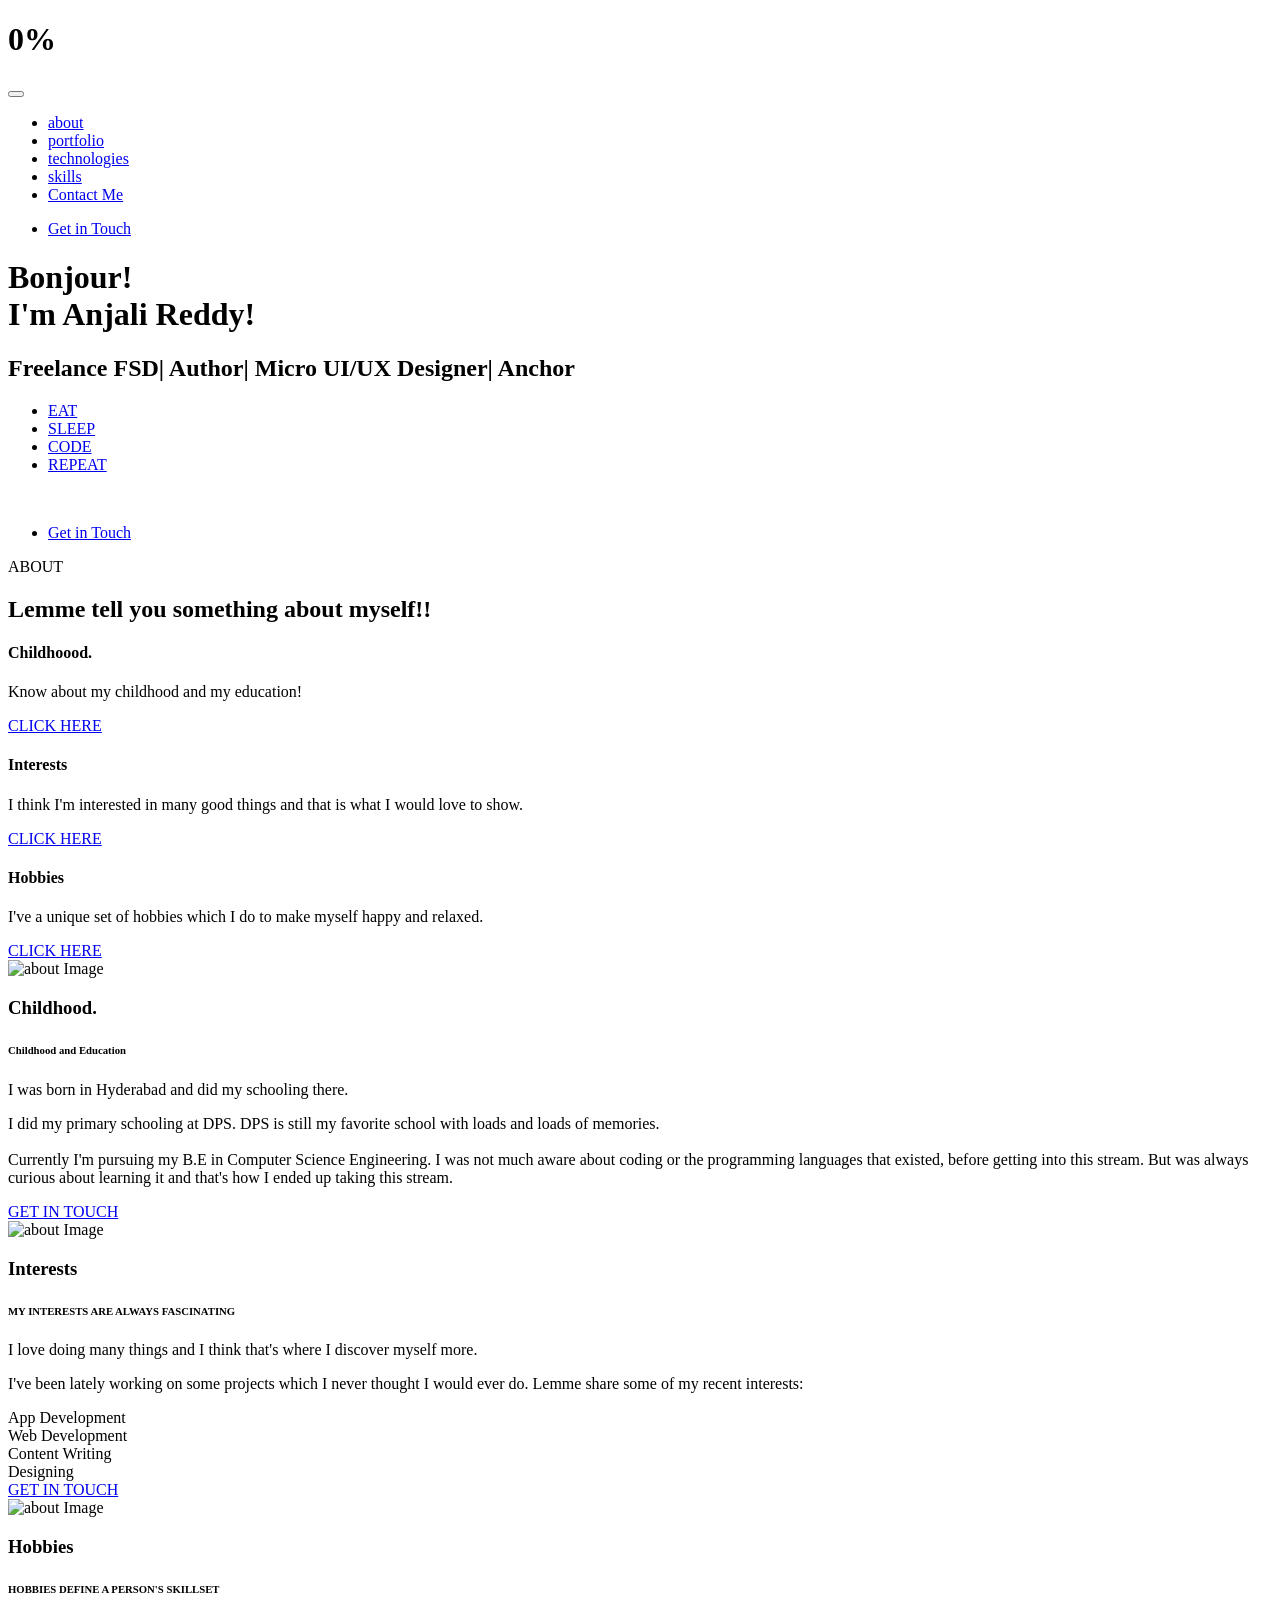
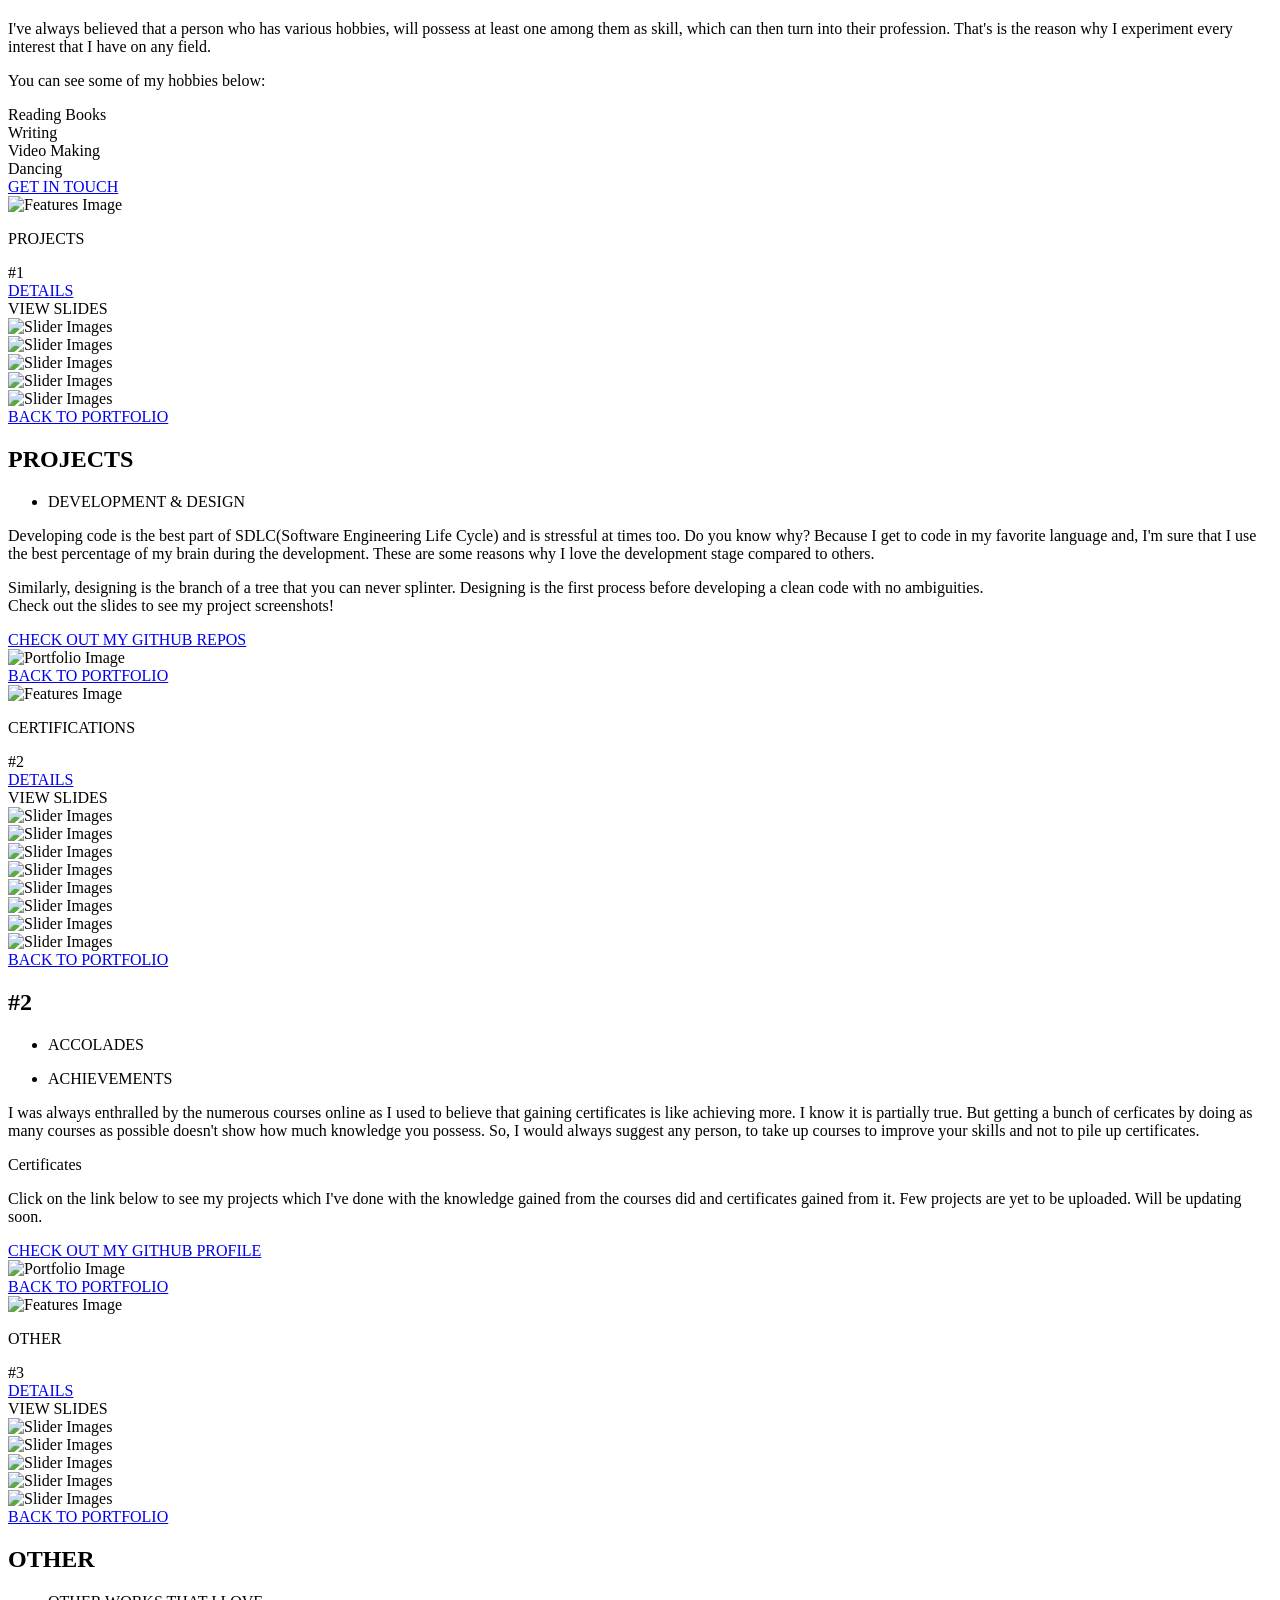
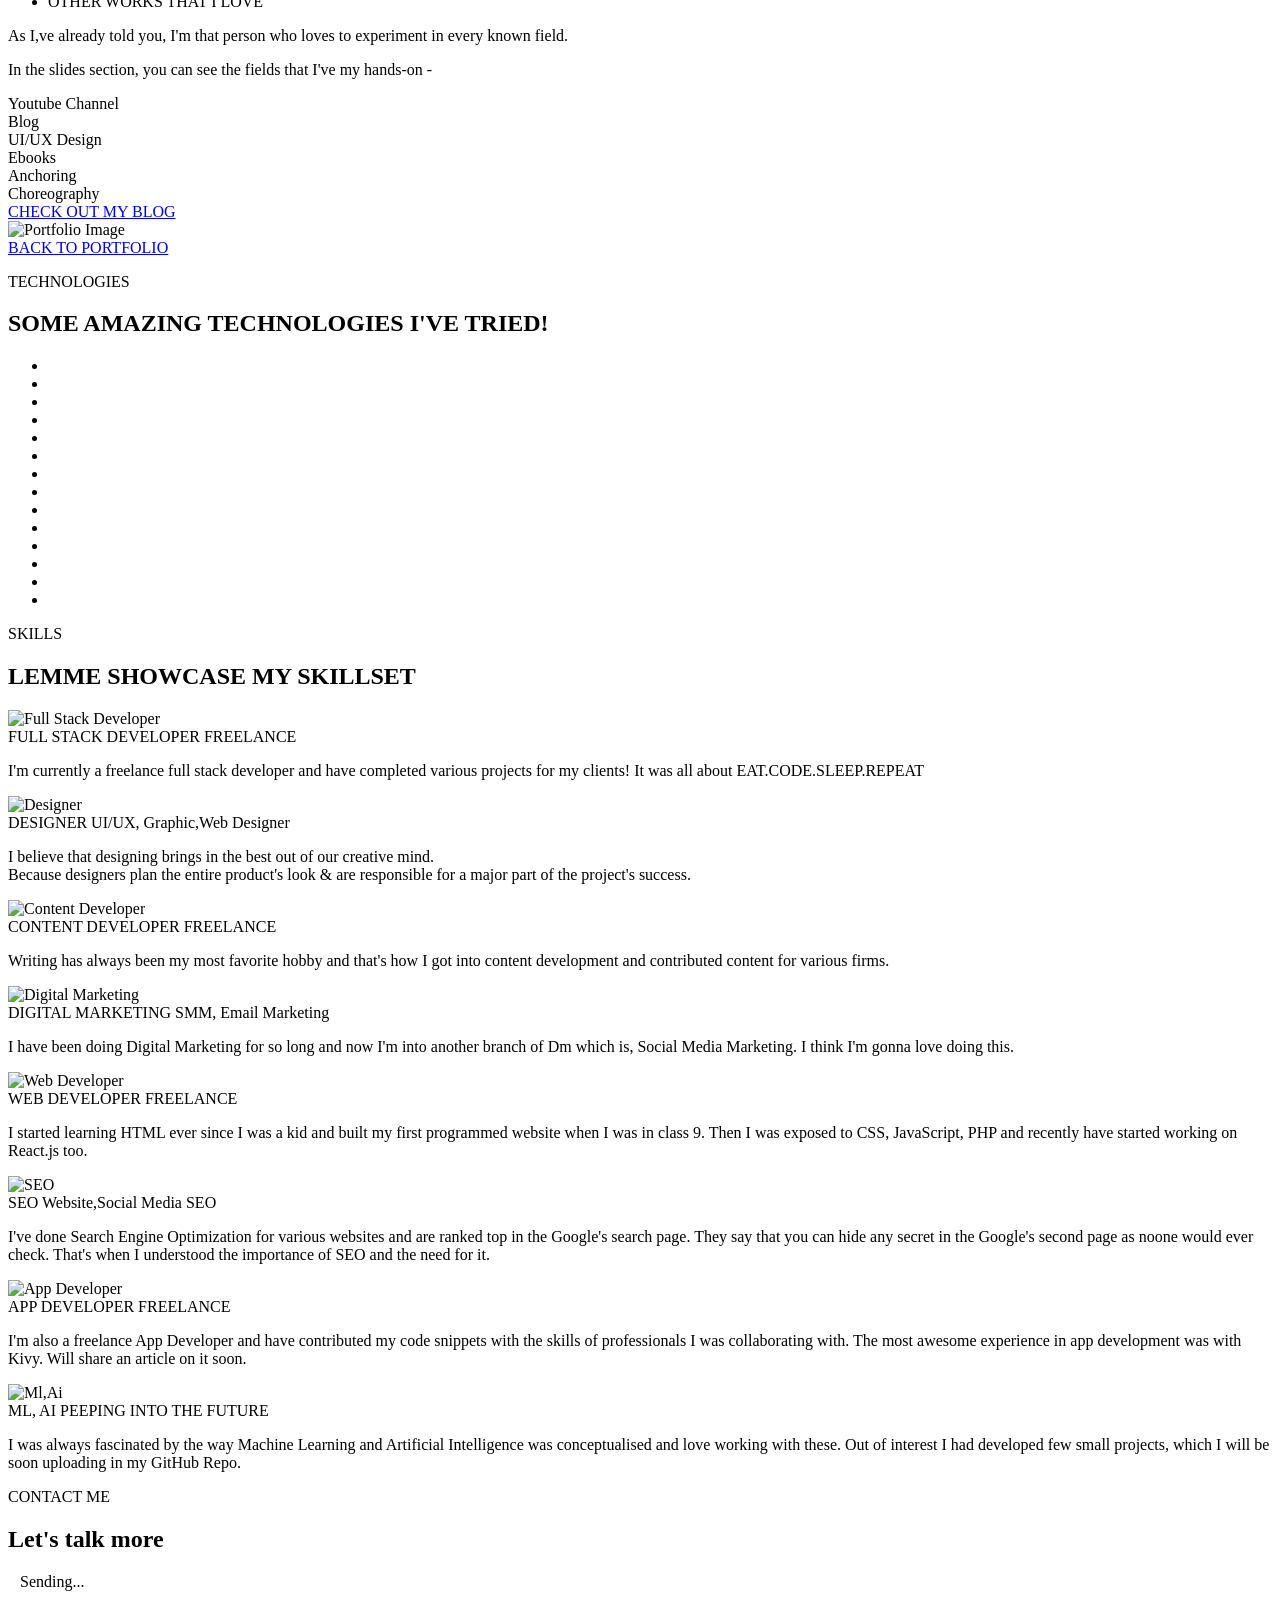
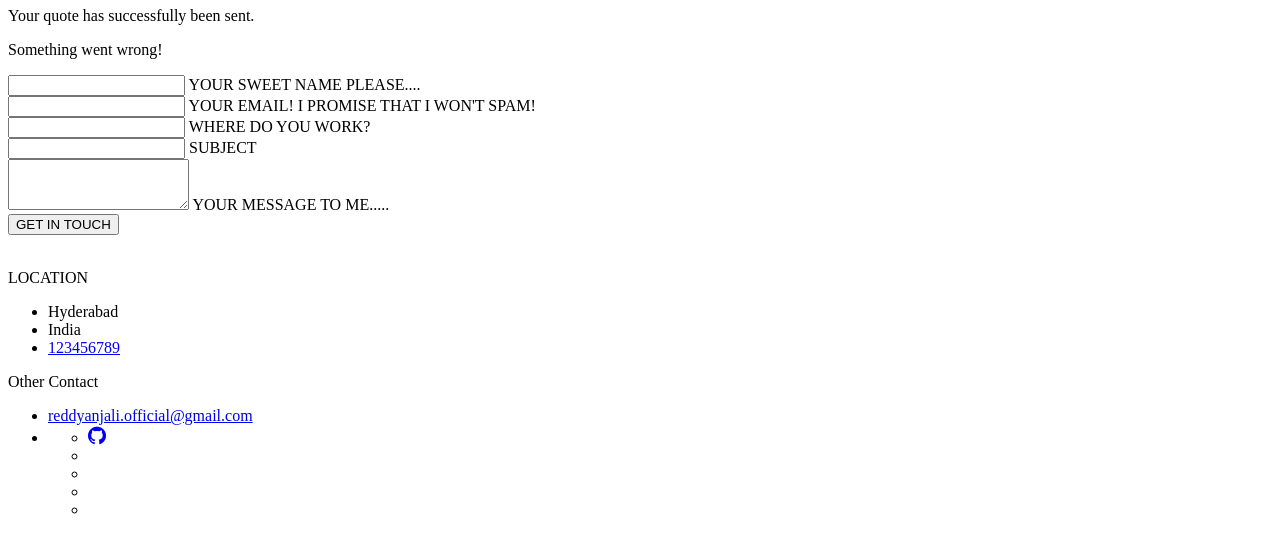
==== index.html @ 7cf53ebf "Add files via upload" ====
<!---Code By Anjali Reddy--->
<!---MIT License added-->

<!DOCTYPE html>
<!--[if IE 7]>    <html class="no-js ie7 oldie" lang="en-US"> <![endif]-->
<!--[if IE 8]>    <html class="no-js ie8 oldie" lang="en-US"> <![endif]-->
<!--[if gt IE 8]><!-->
<html lang="en">
    <head>     
        <title>Anjali Reddy</title>
  
        <!-- Meta -->
        <meta charset="utf-8">
        <meta name="description" content="Anjali Reddy" />
        <meta name="keywords" content="portfolio, responsive, bootstrap" />
        <meta name="developer" content="AnjaliReddy">
        <meta name="viewport" content="width=device-width, initial-scale=1, maximum-scale=1">
        <meta name="robots" content="noindex">

        <link rel="icon" href="images/favicon/favicon.ico">
        <link rel="apple-touch-icon" href="images/favicon/apple-touch-icon.png">
        <link rel="apple-touch-icon" sizes="72x72" href="images/favicon/apple-touch-icon-72x72.png">
        <link rel="apple-touch-icon" sizes="114x114" href="images/favicon/apple-touch-icon-114x114.png">

        <!-- GOOGLE FONTS -->
        <link href='https://fonts.googleapis.com/css?family=Merriweather:400,300,700,900' rel='stylesheet' type='text/css'>
        <!-- font-family: 'Merriweather', serif; -->
        <link href='https://fonts.googleapis.com/css?family=Open+Sans:400,300,600,700,800' rel='stylesheet' type='text/css'>
        <!-- font-family: 'Open Sans', sans-serif; -->

        <!-- BOOTSTRAP CSS -->
        <link rel="stylesheet" href="bootstrap/css/bootstrap.min.css">

        <!-- Image Slider -->
        <link rel="stylesheet" href="css/plagin-css/owl.carousel.css">

        <!-- FONT ICONS -->
        <link rel="stylesheet" href="icons/rik-icons/styles.css">
        <link rel="stylesheet" href="https://cdnjs.cloudflare.com/ajax/libs/font-awesome/4.7.0/css/font-awesome.min.css">

        <!--   COUSTOM CSS link  -->
        <link rel="stylesheet" href="css/style.css">
        <link rel="stylesheet" href="css/responsive.css">

        <!--[if lt IE 9]>
            <script src="js/plagin-js/html5shiv.js"></script>
            <script src="js/plagin-js/respond.min.js"></script>
        <![endif]-->


    </head>
    <body class="style-1" oncontextmenu="return false">

        <div id="main-preloader" class="main-preloader semi-dark-background">
            <div class="container full-height">
                <div class="row full-height">
                    <div class="full-height col-md-8 col-md-offset-2 col-sm-10 col-sm-offset-1 col-xs-12">

                        <div class="main-preloader-inner">

                            <h1 class="preloader-percentage">
                                <span class="preloader-percentage-text">0%</span>
                                <!-- <span class="percentage">%</span> -->
                            </h1>
                            <div class="preloader-bar-outer">
                                <div class="preloader-bar"></div>
                            </div>

                        </div>
                        
                    </div>
                </div>
            </div>
        </div>


        <nav class="navbar navbar-fixed-top main-navbar-top navbar-top-js" id="main-navbar-top" >
            <div class="container relative">
                <div class="navbar-header">

                    <button type="button" class="nav-trigger nav-trigger-animate"  data-target="#js-navbar-menu">
                        <span aria-hidden="true" class="icon"></span>
                    </button>

                    <a class="navbar-brand light-logo btn-scroll" href="#home-section"><img src="images/logo.png" alt="" class="img-responsive"></a>

                </div>

                <div class="navbar-collapse" id="js-navbar-menu">
                    <ul class="nav navbar-nav navbar-right" id="navbar-nav">
                        <li><a class="btn-nav" href="#about-section">about</a></li>
                        <li><a class="btn-nav" href="#portfolio-section">portfolio</a></li>
                        <li><a class="btn-nav" href="#technologies-section">technologies</a></li>
                        <li><a class="btn-nav" href="#skills-section">skills</a></li>
                        <li><a class="btn-nav" href="#contact-us-section">Contact Me</a></li>
                    </ul>
                </div>
                <div class="navbar-collapse-right hidden-xs " >
                    <ul class="nav navbar-nav navbar-right btn-scroll">
                        <li><a class="btn-nav" href="#contact-us-section">Get in Touch <i class="icon icon-arrow-right"></i></a></li>
                    </ul>
                </div>

            </div>
        </nav>
        <div class="section section-item home-section overflow hide-overlay overlay-color bg-image-1 wow" id="home-section">
            <div class="inner-container ">
                <div class="container">
                    <div class="row">
                        
                        <div class="col-md-8 col-md-offset-2 col-sm-10 col-sm-offset-1 col-xs-12">

                            <div class="home-content-outer text-center">
                                
                                <div class="overflow">
                                    <div class="heading-outer left-right relative">
                                        <div class="heading-outer top-bottom relative">
                                            <div class="overflow p-t-40 p-l-40 p-r-40 p-b-40">
                                                <div class="section-heading-outer">
                                                    <h1 class="heading">Bonjour! <span class="color"><br>I'm Anjali Reddy!</span></h1><h2>Freelance FSD| Author| Micro UI/UX Designer| Anchor</h2>
                                                </div>
                                            </div>
                                        </div>
                                    </div> 
                                </div>

                                <div class="overflow m-t-30">
                                    <div class="list-view">
                                        <ul class="nav">
                                            <li><a class="btn-mask" href="#">EAT</a></li>
                                            <li><a class="btn-mask" href="#">SLEEP</a></li>
                                            <li><a class="btn-mask" href="#">CODE</a></li>
                                            <li><a class="btn-mask" href="#">REPEAT</a></li>
                                        </ul>
                                    </div>
                                </div>
                            </div>

                        </div>
                        <div class="footer-button">
                            <div class="overflow m-t-30">
                                <div class="btn-form-outer btn-scroll">
                                    <a href="#about-section" class="btn"><i class="icon icon-arrow-carrot-down"></i></a>
                                </div>
                            </div>
                        </div>
                        <nav class="navbar navbar-fixed-top main-navbar-top home-nav overflow">
                            <div class="container relative home-nav-inner">
                                <div class="navbar-header">
                                    <a class="navbar-brand light-logo" href="#"><img src="images/logo.png" alt="" class="img-responsive"></a>

                                </div>

                                <div class="navbar-collapse-right" >
                                    <ul class="nav navbar-nav navbar-right btn-scroll">
                                        <li>
                                            <a class="btn-nav btn-mask" href="#contact-us-section">Get in Touch <i class="icon icon-arrow-right"></i></a>
                                        </li>
                                    </ul>
                                </div>

                            </div>
                        </nav>                   

                    </div>
                </div>
            </div>
        </div> 




        <div class=" section section-item combine-section hide-overlay overflow semi-dark-background" id="about-section">
            
            <div class="inner-container about-section ">
                 <div class="container">
                    <div class="row">


                        <!-- Start: Section Heading -->
                        <div class="section-header col-md-8 col-md-offset-2 col-sm-10 col-sm-offset-1">
                            <div class="overflow">
                                <div class="line-outer">
                                    <div class="line wow"></div>
                                </div>
                            </div>
                            <div class="overflow">
                                <div class="section-heading-outer m-b-15">
                                    <p class="sub-heading wow">ABOUT</p>
                                </div> 
                            </div>
                            <div class="overflow">
                                <div class="section-heading-outer p-l-50 p-r-50">
                                    <h2 class="section-heading wow">Lemme tell you something about myself!!</h2>
                                </div>
                            </div>
                        </div>


                        <div class="clearfix"></div>
                        <div class="each-about-outer overflow section-separator sp-bottom">

                            <div class="each-about col-sm-4 col-xs-12">
                                <div class="each-about-inner">
                                    
                                    <div class="overflow">
                                        <div class="features-icon-outer wow">
                                            <i class="icon icon-icon-documents-alt features-icon"></i>
                                        </div>
                                    </div>
                                    <div class="overflow">
                                        <div class="title-outer wow">
                                            <h4 class="title">Childhoood.</h4>
                                        </div>
                                    </div>
                                    <div class="overflow">
                                        <div class="pera-outer wow">
                                            <p>Know about my childhood and my education!</p>
                                        </div>
                                    </div>
                                    <div class="overflow m-t-30">
                                        <div class="btn-form-outer wow">
                                            <a href="#about-1" class="btn right-icon btn-about btn-mask">CLICK HERE <i class="icon icon-arrow-right"></i></a>
                                        </div>
                                    </div>

                                </div>
                            </div>

                            <div class="each-about col-sm-4 col-xs-12">
                                <div class="each-about-inner">
                                    
                                    <div class="overflow">
                                        <div class="features-icon-outer wow">
                                            <i class="icon icon-icon-pencil-edit-alt features-icon"></i>
                                        </div>
                                    </div>
                                    <div class="overflow">
                                        <div class="title-outer wow">
                                            <h4 class="title">Interests</h4>
                                        </div>
                                    </div>
                                    <div class="overflow">
                                        <div class="pera-outer wow">
                                            <p>I think I'm interested in many good things and that is what I would love to show.</p>
                                        </div>
                                    </div>
                                    <div class="overflow m-t-30">
                                        <div class="btn-form-outer wow">
                                            <a href="#about-2" class="btn right-icon btn-about btn-mask">CLICK HERE<i class="icon icon-arrow-right"></i></a>
                                        </div>
                                    </div>

                                </div>
                            </div>

                            <div class="each-about col-sm-4 col-xs-12">
                                <div class="each-about-inner">

                                    <div class="overflow">
                                        <div class="features-icon-outer wow">
                                            <i class="icon icon-icon-pens features-icon"></i>
                                        </div>
                                    </div>
                                    <div class="overflow">
                                        <div class="title-outer wow">
                                            <h4 class="title">Hobbies</h4>
                                        </div>
                                    </div>
                                    <div class="overflow">
                                        <div class="pera-outer wow">
                                            <p>I've a unique set of hobbies which I do to make myself happy and relaxed.</p>
                                        </div>
                                    </div>
                                    <div class="overflow m-t-30">
                                        <div class="btn-form-outer wow">
                                            <a href="#about-3" class="btn right-icon btn-about btn-mask">CLICK HERE<i class="icon icon-arrow-right"></i></a>
                                        </div>
                                    </div>

                                </div>
                            </div>

                        </div>
                       
                        <div class="about-full-view">
                            
                            <div class="about-details" id="about-1">
                                <div class="about-inner relative overflow">

                                    <div class="col-sm-6 col-xs-12">
                                        <div class="features-image-outer">
                                            <div class="image-outer">
                                                <img src="images/about-1.jpg" alt="about Image" class="img-responsive">
                                            </div>
                                        </div>
                                    </div>
                                    <div class="col-sm-6 col-xs-12">
                                        <div class="about-content-outer">

                                            <div class="line-outer">
                                                <div class="line"></div>
                                            </div>

                                            <div class="section-title-outer overflow">
                                                <h3 class="section-title">Childhood.</h3>
                                            </div>

                                            <div class="overflow m-b-15">
                                                <div class="title-outer">
                                                    <h6 class="title relative">Childhood and Education</h6>
                                                </div>
                                            </div>

                                            <div class="overflow">
                                                <div class="pera-outer">
                                                    <p>I was born in Hyderabad and did my schooling there.</p>
                                                </div>
                                            </div>

                                            <div class="overflow">
                                                <div class="pera-outer">

                                                    <p>I did my primary schooling at DPS. DPS is still my favorite school with loads and loads of memories.<br><br>Currently I'm pursuing my B.E in Computer Science Engineering. I was not much aware about coding or the programming languages that existed, before getting into this stream. But was always curious about learning it and that's how I ended up taking this stream.</p>
                                                </div>
                                            </div>
                                            <div class="overflow">
                                                <div class="btn-outer m-t-50">
                                                    <a href="#contact-us-section" class="btn btn-fill right-icon">GET IN TOUCH <i class="icon icon-arrow-right"></i></a>
                                                </div>
                                            </div>

                                        </div> 
                                    </div>
                                    <div class="back-button-outer overflow">  
                                        <a href="#" class="btn btn-about-back btn-mask"><i class="icon icon-arrow-carrot-left-alt2"></i></a>
                                    </div>

                                </div> 
                            </div> 

                            <div class="about-details" id="about-2">
                                <div class="about-inner relative overflow">

                                    <div class="col-sm-6 col-xs-12">
                                        <div class="features-image-outer">
                                            <div class="image-outer">
                                                <img src="images/interests.jpg" alt="about Image" class="img-responsive">
                                            </div>
                                        </div>
                                    </div> 

                                    <div class="col-sm-6 col-xs-12">
                                        <div class="about-content-outer">

                                            <div class="line-outer">
                                                <div class="line"></div>
                                            </div>

                                            <div class="section-title-outer overflow">
                                                <h3 class="section-title">Interests</h3>
                                            </div>

                                            <div class="overflow m-b-15">
                                                <div class="title-outer">
                                                    <h6 class="title relative">MY INTERESTS ARE ALWAYS FASCINATING</h6>
                                                </div>
                                            </div>

                                            <div class="overflow">
                                                <div class="pera-outer">
                                                    <p>I love doing many things and I think that's where I discover myself more.</p>
                                                </div>
                                            </div>

                                            <div class="overflow">
                                                <div class="pera-outer">

                                                    <p>I've been lately working on some projects which I never thought I would ever do. Lemme share some of my recent interests:</p>
                                                </div>
                                            </div>

                                            <div class="overflow m-t-15">
                                                <div class="list-outer">
                                                    <div class="list col-sm-6">
                                                        <div class="row">
                                                            <i class="icon icon-icon-ribbon"></i> App Development
                                                        </div>
                                                    </div>
                                                    <div class="list col-sm-6">
                                                        <div class="row">
                                                            <i class="icon icon-icon-search-alt"></i> Web Development
                                                        </div>
                                                    </div>
                                                    <div class="list col-sm-6">
                                                        <div class="row">
                                                            <i class="icon icon-icon-document"></i> Content Writing
                                                        </div>
                                                    </div>
                                                    <div class="list col-sm-6">
                                                        <div class="row">
                                                            <i class="icon icon-icon-like-alt"></i> Designing
                                                        </div>
                                                    </div>
                                                </div>
                                            </div>

                                            <div class="overflow">
                                                <div class="btn-outer m-t-50">
                                                    <a href="#contact-us-section" class="btn btn-fill right-icon">GET IN TOUCH <i class="icon icon-arrow-right"></i></a>
                                                </div>
                                            </div>

                                        </div>
                                    </div>
                                    
                                    <div class="back-button-outer overflow">  
                                        <a href="#" class="btn btn-about-back btn-mask"><i class="icon icon-arrow-carrot-left-alt2"></i></a>
                                    </div>

                                </div>
                            </div>

                            <div class="about-details" id="about-3">
                                <div class="about-inner relative overflow">

                                    <div class="col-sm-6 col-xs-12">
                                        <div class="features-image-outer">
                                            <div class="image-outer">
                                                <img src="images/hobbies.jpg" alt="about Image" class="img-responsive">
                                            </div>
                                        </div>
                                    </div>

                                    <div class="col-sm-6 col-xs-12">
                                        <div class="about-content-outer">

                                            <div class="line-outer">
                                                <div class="line"></div>
                                            </div>

                                            <div class="section-title-outer overflow">
                                                <h3 class="section-title">Hobbies</h3>
                                            </div>

                                            <div class="overflow m-b-15">
                                                <div class="title-outer">
                                                    <h6 class="title relative">HOBBIES DEFINE A PERSON'S SKILLSET</h6>
                                                </div>
                                            </div>

                                            <div class="overflow">
                                                <div class="pera-outer">
                                                    <p>I've always believed that a person who has various hobbies, will possess at least one among them as skill, which can then turn into their profession. That's is the reason why I experiment every interest that I have on any field.</p>
                                                </div>
                                            </div>

                                            <div class="overflow">
                                                <div class="pera-outer">

                                                    <p>You can see some of my hobbies below:</p>
                                                </div>
                                            </div>

                                            <div class="overflow m-t-15">
                                                <div class="list-outer">
                                                    <div class="list col-sm-6">
                                                        <div class="row">
                                                            <i class="icon icon-icon-ribbon"></i> Reading Books
                                                        </div>
                                                    </div>
                                                    <div class="list col-sm-6">
                                                        <div class="row">
                                                            <i class="icon icon-icon-search-alt"></i> Writing
                                                        </div>
                                                    </div>
                                                    <div class="list col-sm-6">
                                                        <div class="row">
                                                            <i class="icon icon-icon-document"></i> Video Making
                                                        </div>
                                                    </div>
                                                    <div class="list col-sm-6">
                                                        <div class="row">
                                                            <i class="icon icon-icon-like-alt"></i> Dancing
                                                        </div>
                                                    </div>
                                                </div>
                                            </div>

                                            <div class="overflow">
                                                <div class="btn-outer m-t-50">
                                                    <a href="#contact-us-section" class="btn btn-fill right-icon">GET IN TOUCH <i class="icon icon-arrow-right"></i></a>
                                                </div>
                                            </div>

                                        </div>
                                    </div>
                                    
                                    <div class="back-button-outer overflow">  
                                        <a href="#" class="btn btn-about-back btn-mask"><i class="icon icon-arrow-carrot-left-alt2"></i></a>
                                    </div>

                                </div>
                            </div>

                        </div>

                    </div>
                </div>
            </div>

        </div>
 

        <div class=" section section-item dark-background" id="portfolio-section">
            <div class="inner-container ">
                 <div class="container">
                    <div class="row section-separator">

                        <div class="col-sm-12 overflow">
                            <div class="row portfolio-container wow">
                                <div class="portfolio-wrapper pagination-style-1 owl-carousel">


                                    <div class="item ">
                                        
                                        <div class="porifolio-section overflow">

                                            <div class="col-xs-10 col-xs-offset-1">
                                                <div class="row">
                                                    <div class="image text-center">
                                                        <img src="images/projects-banner.gif" alt="Features Image">
                                                    </div>
                                                </div>
                                            </div>

                                            <div class="each-portfolio-heading">
                                                <div class="heading-text overflow wow">
                                                    <div class="line"></div>
                                                    <div class="overflow">
                                                        <div class="sub-heading-outer">
                                                            <p class="sub-heading">PROJECTS</p>
                                                        </div>
                                                    </div>
                                                    <div class="text overflow">
                                                        <div class="inner">
                                                            #1
                                                        </div>
                                                    </div>
                                                </div>

                                                <div class="link-list overflow wow">
                                                    <div class="link one overflow">
                                                        <div class="inner">
                                                            <a class="btn btn-project-detail right-icon btn-mask" href="#" data-element="project-detail">DETAILS <i class="icon icon-arrow-right"></i></a>
                                                        </div>
                                                    </div>
                                                    <div class="link two overflow">
                                                        <div class="inner">
                                                            <a class="btn btn-slider right-icon btn-mask"  data-element="slider">VIEW SLIDES <i class="icon icon-arrow-right"></i></a>
                                                        </div>
                                                    </div>
                                                    <div class="line hidden-xs"></div>
                                                </div>
                                            </div>

                                            <div class="col-md-10 col-md-offset-1 col-sm-12 slider-outer">
                                                <div class="overflow">
                                                    <div class="slider text-center">
                                                        
                                                        <div class="project-slider-outer">
                                                            <div class="project-slider owl-carousel">

                                                                <div class="item">
                                                                    <img src="images/projects.jpg" alt="Slider Images" class="img-responsive">
                                                                </div>
                                                                <div class="item">
                                                                    <img src="images/projects-1.png" alt="Slider Images" class="img-responsive">
                                                                </div>
                                                                <div class="item">
                                                                    <img src="images/projects-2.jpg" alt="Slider Images" class="img-responsive">
                                                                </div>
                                                                <div class="item">
                                                                    <img src="images/projects-3.png" alt="Slider Images" class="img-responsive">
                                                                </div>
                                                                <div class="item">
                                                                    <img src="images/react.jpg" alt="Slider Images" class="img-responsive">
                                                                </div>
                                                                
                                                            </div>
                                                        </div>

                                                        <div class="btn-outer text-left">
                                                            <a href="#" class="btn left-icon btn-slider-back btn-mask"><i class="icon icon-arrow-left"></i> BACK TO PORTFOLIO</a>
                                                        </div>
                                                    </div>
                                                </div>
                                            </div>

                                            <div class="col-xs-12 project-detail-outer">
                                                    
                                                <div class="project-detail">
                                                    <div class="project-detail-inner relative semi-dark-background overflow">

                                                        <div class="col-sm-6 col-xs-12 vertical-middle project-detail-content">
                                                                
                                                            <div class="overflow">
                                                                <div class="heading-outer">
                                                                    <h2 class="heading">PROJECTS</h2>
                                                                </div>
                                                            </div>

                                                            <div class="overflow">
                                                                <ul class="nav list">
                                                                    <li><p class="sub-heading">DEVELOPMENT &AMP; DESIGN</p></li>
                                                                </ul>
                                                            </div>

                                                            <div class="overflow">
                                                                <div class="pera-outer m-t-30">
                                                                    <p>Developing code is the best part of SDLC(Software Engineering Life Cycle) and is stressful at times too. Do you know why? Because I get to code in my favorite language and, I'm sure that I use the best percentage of my brain during the development. These are some reasons why I love the development stage compared to others.</p>
                                                                    <p>Similarly, designing is the branch of a tree that you can never splinter. Designing is the first process before developing a clean code with no ambiguities.<br> Check out the slides to see my project screenshots!</p>
                                                                </div>
                                                            </div>

                                                            <div class="overflow">
                                                                <div class="full-view-outer">
                                                                    <a href="https://github.com/reddyanjali/" target="_blank" class="btn right-icon btn-mask">CHECK OUT MY GITHUB REPOS <i class="icon icon-arrow-right"></i></a>
                                                                </div>
                                                            </div>

                                                        </div>
                                                        <div class="col-sm-6 col-xs-12 vertical-middle overflow project-detail-image">
                                                            <div class="row text-right display-full">
                                                                <div class="project-detail-image-outer display-full">
                                                                    <img src="images/features-2.jpg" alt="Portfolio Image">
                                                                </div>
                                                            </div>
                                                        </div>

                                                    </div>

                                                    <div class="clearfix"></div>


                                                    <div class="overflow">
                                                        <div class="btn-outer text-center m-t-30">
                                                            <a href="#" class="btn left-icon btn-slider-back btn-mask"><i class="icon icon-arrow-left"></i> BACK TO PORTFOLIO</a>
                                                        </div>
                                                    </div>

                                                </div>

                                            </div>

                                        </div> 

                                    </div>
                                    <div class="item ">
                                        
                                        <div class="porifolio-section overflow">

                                            <div class="col-xs-10 col-xs-offset-1">
                                                <div class="row">
                                                    <div class="image text-center">
                                                        <img src="images/certifications.gif" alt="Features Image">
                                                    </div>
                                                </div>
                                            </div>

                                            <div class="each-portfolio-heading">
                                                <div class="heading-text overflow wow">
                                                    <div class="line"></div>
                                                    <div class="overflow">
                                                        <div class="sub-heading-outer">
                                                            <p class="sub-heading">CERTIFICATIONS</p>
                                                        </div>
                                                    </div>
                                                    <div class="text overflow">
                                                        <div class="inner">
                                                            #2
                                                        </div>
                                                    </div>
                                                </div>

                                                <div class="link-list overflow wow">
                                                    <div class="link one overflow">
                                                        <div class="inner">
                                                            <a class="btn btn-project-detail right-icon btn-mask" href="#" data-element="project-detail">DETAILS <i class="icon icon-arrow-right"></i></a>
                                                        </div>
                                                    </div>
                                                    <div class="link two overflow">
                                                        <div class="inner">
                                                            <a class="btn btn-slider right-icon btn-mask" data-element="slider">VIEW SLIDES <i class="icon icon-arrow-right"></i></a>
                                                        </div>
                                                    </div>
                                                    <div class="line hidden-xs"></div>
                                                </div>
                                            </div>

                                            <div class="col-md-10 col-md-offset-1 col-sm-12 slider-outer">
                                                <div class="overflow">
                                                    <div class="slider text-center">
                                                        
                                                        <div class="project-slider-outer">
                                                            <div class="project-slider owl-carousel">

                                                                <div class="item">
                                                                    <img src="images/c1.jpg" alt="Slider Images" class="img-responsive">
                                                                </div>
                                                                <div class="item">
                                                                    <img src="images/c2.png" alt="Slider Images" class="img-responsive">
                                                                </div>
                                                                <div class="item">
                                                                    <img src="images/c3.png" alt="Slider Images" class="img-responsive">
                                                                </div>
                                                                <div class="item">
                                                                    <img src="images/c4.jpg" alt="Slider Images" class="img-responsive">
                                                                </div>
                                                                <div class="item">
                                                                    <img src="images/c5.jpg" alt="Slider Images" class="img-responsive">
                                                                </div>
                                                                <div class="item">
                                                                    <img src="images/c6.jpg" alt="Slider Images" class="img-responsive">
                                                                </div>
                                                                <div class="item">
                                                                    <img src="images/c7.png" alt="Slider Images" class="img-responsive">
                                                                </div>
                                                                <div class="item">
                                                                    <img src="images/c8.png" alt="Slider Images" class="img-responsive">
                                                                </div>
                                                                
                                                            </div>
                                                        </div>

                                                        <div class="btn-outer text-left">
                                                            <a href="#" class="btn left-icon btn-slider-back btn-mask"><i class="icon icon-arrow-left"></i> BACK TO PORTFOLIO</a>
                                                        </div>
                                                    </div>
                                                </div>
                                            </div>

                                            <div class="col-xs-12 project-detail-outer">
                                                    
                                                <div class="project-detail">
                                                    <div class="project-detail-inner relative semi-dark-background overflow">

                                                        <div class="col-md-6 col-sm-12 vertical-middle project-detail-content">
                                                                
                                                            <div class="overflow">
                                                                <div class="heading-outer">
                                                                    <h2 class="heading">#2</h2>
                                                                </div>
                                                            </div>

                                                            <div class="overflow">
                                                                <ul class="nav list">
                                                                    <li><p class="sub-heading">ACCOLADES</p></li>
                                                                    <li><p class="sub-heading">ACHIEVEMENTS</p></li>
                                                                </ul>
                                                            </div>

                                                            <div class="overflow">
                                                                <div class="pera-outer m-t-30">
                                                                	<p>I was always enthralled by the numerous courses online as I used to believe that gaining certificates is like achieving more. I know it is partially true. But getting a bunch of cerficates by doing as many courses as possible doesn't show how much knowledge you possess. So, I would always suggest any person, to take up courses to improve your skills and not to pile up certificates.</p>
                                                                	<p>Certificates </p>
                                                                    <p>Click on the link below to see my projects which I've done with the knowledge gained from the courses did and certificates gained from it. Few projects are yet to be uploaded. Will be updating soon.</p>
                                                                </div>
                                                            </div>

                                                            <div class="overflow">
                                                                <div class="full-view-outer">
                                                                    <a href="https://github.com/reddyanjali/" class="btn right-icon btn-mask">CHECK OUT MY GITHUB PROFILE<i class="icon icon-arrow-right"></i></a>
                                                                </div>
                                                            </div>

                                                        </div>
                                                        <div class="col-md-6 col-sm-12 vertical-middle overflow project-detail-image">
                                                            <div class="row text-right display-full">
                                                                <div class="project-detail-image-outer display-full">
                                                                    <img src="images/certificate.png" alt="Portfolio Image">
                                                                </div>
                                                            </div>
                                                        </div>

                                                    </div>

                                                    <div class="clearfix"></div>

                                                    <div class="overflow">
                                                        <div class="btn-outer text-center m-t-30">
                                                            <a href="#" class="btn left-icon btn-slider-back btn-mask"><i class="icon icon-arrow-left"></i> BACK TO PORTFOLIO</a>
                                                        </div>
                                                    </div>

                                                </div>

                                            </div>

                                        </div> 

                                    </div> 
                                    <div class="item ">
                                        
                                        <div class="porifolio-section overflow">

                                            <div class="col-xs-10 col-xs-offset-1">
                                                <div class="row">
                                                    <div class="image text-center">
                                                        <img src="images/other-works.gif" alt="Features Image">
                                                    </div>
                                                </div>
                                            </div>

                                            <div class="each-portfolio-heading">
                                                <div class="heading-text overflow wow">
                                                    <div class="line"></div>
                                                    <div class="overflow">
                                                        <div class="sub-heading-outer">
                                                            <p class="sub-heading">OTHER</p>
                                                        </div>
                                                    </div>
                                                    <div class="text overflow">
                                                        <div class="inner">
                                                            #3
                                                        </div>
                                                    </div>
                                                </div>

                                                <div class="link-list overflow wow">
                                                    <div class="link one overflow">
                                                        <div class="inner">
                                                            <a class="btn btn-project-detail right-icon btn-mask" href="#" data-element="project-detail">DETAILS<i class="icon icon-arrow-right"></i></a>
                                                        </div>
                                                    </div>
                                                    <div class="link two overflow">
                                                        <div class="inner">
                                                            <a class="btn btn-slider right-icon btn-mask"  data-element="slider">VIEW SLIDES <i class="icon icon-arrow-right"></i></a>
                                                        </div>
                                                    </div>
                                                    <div class="line hidden-xs"></div>
                                                </div>
                                            </div>

                                            <div class="col-md-10 col-md-offset-1 col-sm-12 slider-outer">
                                                <div class="overflow">
                                                    <div class="slider text-center">
                                                        
                                                        <div class="project-slider-outer">
                                                            <div class="project-slider owl-carousel">

                                                                <div class="item">
                                                                    <img src="images/s1.png" alt="Slider Images" class="img-responsive">
                                                                </div>
                                                                <div class="item">
                                                                    <img src="images/s2.jpg" alt="Slider Images" class="img-responsive">
                                                                </div>
                                                                <div class="item">
                                                                    <img src="images/s3.png" alt="Slider Images" class="img-responsive">
                                                                </div>
                                                                <div class="item">
                                                                    <img src="images/s4.png" alt="Slider Images" class="img-responsive">
                                                                </div>
                                                                <div class="item">
                                                                    <img src="images/S5.png" alt="Slider Images" class="img-responsive">
                                                                </div>
                                                                
                                                            </div>
                                                        </div>

                                                        <div class="btn-outer text-left">
                                                            <a href="#" class="btn left-icon btn-slider-back btn-mask"><i class="icon icon-arrow-left"></i> BACK TO PORTFOLIO</a>
                                                        </div>
                                                    </div>
                                                </div>
                                            </div>

                                            <div class="col-xs-12 project-detail-outer">
                                                    
                                                <div class="project-detail">
                                                    <div class="project-detail-inner relative semi-dark-background overflow">

                                                        <div class="col-md-6 col-sm-12 vertical-middle project-detail-content">
                                                                
                                                            <div class="overflow">
                                                                <div class="heading-outer">
                                                                    <h2 class="heading">OTHER</h2>
                                                                </div>
                                                            </div>

                                                            <div class="overflow">
                                                                <ul class="nav list">
                                                                    <li><p class="sub-heading">OTHER WORKS THAT I LOVE</p></li>
                                                                    
                                                                </ul>
                                                            </div>

                                                            <div class="overflow">
                                                                <div class="pera-outer m-t-30">
                                                                    <p>As I,ve already told you, I'm that person who loves to experiment in every known field.</p>
                                                                    <p>In the slides section, you can see the fields that I've my hands-on -</p>
                                                                </div>
                                                                <div class="overflow m-t-15">
					                                                <div class="list-outer">
					                                                    <div class="list col-sm-6">
					                                                        <div class="row">
					                                                            <i class="icon icon-icon-ribbon"></i> Youtube Channel
					                                                        </div>
					                                                    </div>
					                                                    <div class="list col-sm-6">
					                                                        <div class="row">
					                                                            <i class="icon icon-icon-search-alt"></i> Blog
					                                                        </div>
					                                                    </div>
					                                                    <div class="list col-sm-6">
					                                                        <div class="row">
					                                                            <i class="icon icon-icon-document"></i> UI/UX Design
					                                                        </div>
					                                                    </div>
					                                                    <div class="list col-sm-6">
					                                                        <div class="row">
					                                                            <i class="icon icon-icon-like-alt"></i> Ebooks
					                                                        </div>
					                                                    </div>
					                                                    <div class="list col-sm-6">
					                                                        <div class="row">
					                                                            <i class="icon icon-icon-ribbon"></i> Anchoring
					                                                        </div>
					                                                    </div>
					                                                    <div class="list col-sm-6">
					                                                        <div class="row">
					                                                            <i class="icon icon-icon-document"></i> Choreography
					                                                        </div>
					                                                    </div>
					                                                </div>
					                                            </div>
                                                            </div>

                                                            <div class="overflow">
                                                                <div class="full-view-outer">
                                                                    <a href="https://reddyanjali.wordpress.com/" class="btn right-icon btn-mask">CHECK OUT MY BLOG <i class="icon icon-arrow-right"></i></a>
                                                                </div>
                                                            </div>

                                                        </div>

                                                        <div class="col-md-6 col-sm-12 vertical-middle overflow project-detail-image">
                                                            <div class="row text-right display-full">
                                                                <div class="project-detail-image-outer display-full">
                                                                    <img src="images/other-works.png" alt="Portfolio Image">
                                                                </div>
                                                            </div>
                                                        </div>

                                                    </div>

                                                    <div class="clearfix"></div>
                                                 

                                                    <div class="overflow">
                                                        <div class="btn-outer text-center m-t-30">
                                                            <a href="#" class="btn left-icon btn-slider-back btn-mask"><i class="icon icon-arrow-left"></i> BACK TO PORTFOLIO</a>
                                                        </div>
                                                    </div>
                                                    

                                                </div>

                                            </div>

                                        </div> 

                                    </div> 

                                </div> 
                            </div> 
                        </div> 

                    </div>
                </div>
            </div>

        </div>


        <div class=" section section-item combine-section hide-overlay semi-dark-background" id="technologies-section">
            <div class="inner-container technologies-section semi-dark-background" id="technologies">
                 <div class="container">
                    <div class="row section-separator sp-bottom">
                        
                        <div class="section-header col-sm-10 col-sm-offset-1">
                            <div class="overflow">
                                <div class="line-outer">
                                    <div class="line wow"></div>
                                </div>
                            </div>
                            <div class="overflow">
                                <div class="section-heading-outer m-b-15">
                                    <p class="sub-heading wow">TECHNOLOGIES</p>
                                </div> 
                            </div>
                            <div class="overflow">
                                <div class="section-heading-outer p-l-50 p-r-50">
                                    <h2 class="section-heading wow">SOME AMAZING TECHNOLOGIES I'VE TRIED!</h2>
                                </div>
                            </div>
                        </div>

                        <div class="clearfix"></div>

                        <div class="col-xs-12 m-t-30">
                            <div class="overflow text-center">
                                
                                <ul class="nav client-logo wow">
                                    <li><img src="images/technologies-logo/1.png" alt=""></li>
                                    <li><img src="images/technologies-logo/2.png" alt=""></li>
                                    <li><img src="images/technologies-logo/3.png" alt=""></li>
                                    <li><img src="images/technologies-logo/4.png" alt=""></li>
                                    <li><img src="images/technologies-logo/5.png" alt=""></li>
                                    <li><img src="images/technologies-logo/6.png" alt=""></li>
                                    <li><img src="images/technologies-logo/7.png" alt=""></li>
                                    <li><img src="images/technologies-logo/8.png" alt=""></li>
                                    <li><img src="images/technologies-logo/9.png" alt=""></li>
                                    <li><img src="images/technologies-logo/10.png" alt=""></li>
                                    <li><img src="images/technologies-logo/11.png" alt=""></li>
                                    <li><img src="images/technologies-logo/12.png" alt=""></li>
                                    <li><img src="images/technologies-logo/13.png" alt=""></li>
                                    <li><img src="images/technologies-logo/14.png" alt=""></li>
                                </ul>

                            </div> 
                        </div> 

                        <div class="col-md-8 col-md-offset-2 col-sm-10 col-sm-offset-1 overflow">
                            <div class="technologies-container wow">
                                <div class="technologies-wrapper pagination-style-1 owl-carousel">

                                    
                                   
                        </div>

                    </div>
                </div>
            </div>

        </div>
      



        <div class=" section section-item combine-section hide-overlay overflow dark-background" id="skills-section">
            <div class="inner-container skills-member dark-background">
                <div class="container">
                    <div class="row section-separator sp-bottom">
                        
                        
                        <div class="section-header col-sm-10 col-sm-offset-1">
                            <div class="overflow">
                                <div class="line-outer">
                                    <div class="line wow"></div>
                                </div>
                            </div>
                            <div class="overflow">
                                <div class="section-heading-outer m-b-15">
                                    <p class="sub-heading wow">SKILLS</p>
                                </div> 
                            </div>
                            <div class="overflow">
                                <div class="section-heading-outer p-l-50 p-r-50">
                                    <h2 class="section-heading wow">LEMME SHOWCASE MY SKILLSET</h2>
                                </div>
                            </div>
                        </div>
                        

                        <div class="clearfix"></div>

                        <div class="col-sm-12 grid-item m-t-30">
                            <div class="row">

                                <div class="col-md-3 col-sm-6 col-xs-12 each-item overflow text-center relative wow">
                                    <div class="item-inner overflow absolute">

                                        <div class="profile-outer center">
                                            <div class="profile-image">
                                                <img src="images/skills/2.jpg" alt="Full Stack Developer" class="">
                                            </div>
                                            <div class="profile-content">
                                                <span class="name">FULL STACK DEVELOPER</span>
                                                <span class="position">FREELANCE</span>
                                            </div>
                                        </div>
                                        <div class="content-detail">
                                            <p>I'm currently a freelance full stack developer and have completed various projects for my clients! It was all about EAT.CODE.SLEEP.REPEAT</p>
                                        </div>

                                    </div>
                                </div>
                                <div class="col-md-3 col-sm-6 col-xs-12 each-item overflow text-center relative wow">
                                    <div class="item-inner overflow absolute">

                                        <div class="profile-outer center">
                                            <div class="profile-image">
                                                <img src="images/skills/3.jpg" alt="Designer" class="">
                                            </div>
                                            <div class="profile-content">
                                                <span class="name">DESIGNER</span>
                                                <span class="position">UI/UX, Graphic,Web Designer</span>
                                            </div>
                                        </div>
                                        <div class="content-detail">
                                            <p>  I believe that designing brings in the best out of our creative mind.<br>Because designers plan the entire product's look & are responsible for a major part of the project's success.</p>
                                        </div>

                                    </div>
                                </div>
                                <div class="col-md-3 col-sm-6 col-xs-12 each-item overflow text-center relative wow">
                                    <div class="item-inner overflow absolute">

                                        <div class="profile-outer center">
                                            <div class="profile-image">
                                                <img src="images/skills/1.jpg" alt="Content Developer" class="">
                                            </div>
                                            <div class="profile-content">
                                                <span class="name">CONTENT DEVELOPER</span>
                                                <span class="position">FREELANCE</span>
                                            </div>
                                        </div>
                                        <div class="content-detail">
                                            <p>Writing has always been my most favorite hobby and that's how I got into content development and contributed content for various firms.</p>
                                        </div>

                                    </div>
                               </div>
                                <div class="col-md-3 col-sm-6 col-xs-12 each-item overflow text-center relative wow">
                                    <div class="item-inner overflow absolute">

                                        <div class="profile-outer center">
                                            <div class="profile-image">
                                                <img src="images/skills/4.jpg" alt="Digital Marketing" class="">
                                            </div>
                                            <div class="profile-content">
                                                <span class="name">DIGITAL MARKETING</span>
                                                <span class="position">SMM, Email Marketing</span>
                                            </div>
                                        </div>
                                        <div class="content-detail">
                                            <p>I have been doing Digital Marketing for so long and now I'm into another branch of Dm which is, Social Media Marketing. I think I'm gonna love doing this.</p>
                                        </div>

                                    </div>
                                </div>
                                <div class="col-md-3 col-sm-6 col-xs-12 each-item overflow text-center relative wow">
                                    <div class="item-inner overflow absolute">

                                        <div class="profile-outer center">
                                            <div class="profile-image">
                                                <img src="images/skills/5.jpg" alt="Web Developer" class="">
                                            </div>
                                            <div class="profile-content">
                                                <span class="name">WEB DEVELOPER</span>
                                                <span class="position">FREELANCE</span>
                                            </div>
                                        </div>
                                        <div class="content-detail">
                                            <p>I started learning HTML ever since I was a kid and built my first programmed website when I was in class 9. Then I was exposed to CSS,  JavaScript, PHP and recently have started working on React.js too.</p>
                                        </div>

                                    </div>
                                </div>
                                <div class="col-md-3 col-sm-6 col-xs-12 each-item overflow text-center relative wow">
                                    <div class="item-inner overflow absolute">

                                        <div class="profile-outer center">
                                            <div class="profile-image">
                                                <img src="images/skills/6.jpg" alt="SEO" class="">
                                            </div>
                                            <div class="profile-content">
                                                <span class="name">SEO</span>
                                                <span class="position">Website,Social Media SEO</span>
                                            </div>
                                        </div>
                                        <div class="content-detail">
                                            <p>I've done Search Engine Optimization for various websites and are ranked top in the Google's search page. They say that you can hide any secret in the Google's second page as noone would ever check. That's when I understood the importance of SEO and the need for it. </p>
                                        </div>

                                    </div>
                                </div>
                                <div class="col-md-3 col-sm-6 col-xs-12 each-item overflow text-center relative wow">
                                    <div class="item-inner overflow absolute">

                                        <div class="profile-outer center">
                                            <div class="profile-image">
                                                <img src="images/skills/7.jpg" alt="App Developer" class="">
                                            </div>
                                            <div class="profile-content">
                                                <span class="name">APP DEVELOPER</span>
                                                <span class="position">FREELANCE</span>
                                            </div>
                                        </div>
                                        <div class="content-detail">
                                            <p>I'm also a freelance App Developer and have contributed my code snippets with the skills of professionals I was collaborating with. The most awesome experience in app development was with Kivy. Will share an article on it soon.</p>
                                        </div>

                                    </div>
                                </div>
                                <div class="col-md-3 col-sm-6 col-xs-12 each-item overflow text-center relative wow">
                                    <div class="item-inner overflow absolute">

                                        <div class="profile-outer center">
                                            <div class="profile-image">
                                                <img src="images/skills/8.jpg" alt="Ml,Ai" class="">
                                            </div>
                                            <div class="profile-content">
                                                <span class="name">ML, AI</span>
                                                <span class="position">PEEPING INTO THE FUTURE</span>
                                            </div>
                                        </div>
                                        <div class="content-detail">
                                            <p>I was always fascinated by the way Machine Learning and Artificial Intelligence was conceptualised and love working with these. Out of interest I had developed few small projects, which I will be soon uploading in my GitHub Repo.</p>
                                        </div>

                                    </div>
                                </div>


                            </div>
                        </div>

                    </div>
                </div>
            </div>

        </div>
        


        <div class=" section section-item combine-section hide-overlay overflow wow" id="contact-us-section">
            <div class="overlay-color relative bg-image-2">

                <div class="inner-container contact-us" id="contact">
                    <div class="container">
                        <div class="row">
                            
                            
                            <div class="section-header col-sm-10 col-sm-offset-1">
                                <div class="overflow">
                                    <div class="line-outer">
                                        <div class="line wow"></div>
                                    </div>
                                </div>
                                <div class="overflow">
                                    <div class="section-heading-outer m-b-15">
                                        <p class="sub-heading wow">CONTACT ME</p>
                                    </div> 
                                </div>
                                <div class="overflow">
                                    <div class="section-heading-outer p-l-50 p-r-50">
                                        <h2 class="section-heading wow">Let's talk more</h2>
                                    </div>
                                </div>
                            </div>
                            

                            <div class="clearfix"></div>

                            <div class="col-md-8 col-md-offset-2 col-sm-10 col-sm-offset-1 overflow">
                                <div class="row single-form-outer wow">
                                    
                                    <form id="contact-form" method="post" class="dark-background single-form" action="php/sendmail.php">

                                        <div class="message col-xs-12">
                                            <p class="email-loading"><img src="images/loading.gif" alt="">&nbsp;&nbsp;&nbsp;Sending...</p>
                                            <p class="email-success"><i class="icon icon-icon-check-alt2"></i> Your quote has successfully been sent.</p>
                                            <p class="email-failed"><i class="icon icon-icon-close-alt2"></i> Something went wrong!</p>
                                        </div>

                                        
                                        <div class="col-sm-6 col-xs-12">
                                            <div class="input-outer">
                                                <div class="group relative">
                                                    <input name="name" class="contact-name form-control" id="contact-name" type="text"  required="">
                                                    <label class="input-label" for="contact-name">
                                                        <span class="label-text">YOUR SWEET NAME PLEASE....</span>
                                                    </label>
                                                </div>
                                            </div>
                                        </div>

                                        <div class="col-sm-6 col-xs-12">
                                            <div class="input-outer ">
                                                <div class="group relative">
                                                    <input name="name" class="contact-email form-control" id="contact-email" type="email"  required="">
                                                    <label class="input-label" for="contact-email">
                                                        <span class="label-text">YOUR EMAIL! I PROMISE THAT I WON'T SPAM!</span>
                                                    </label>
                                                </div>
                                            </div>
                                        </div>

                                        <div class="col-sm-6 col-xs-12">
                                            <div class="input-outer ">
                                                <div class="group relative">
                                                    <input name="name" class="contact-company form-control" id="contact-company" type="text"  required="">
                                                    <label class="input-label" for="contact-company">
                                                        <span class="label-text">WHERE DO YOU WORK?</span>
                                                    </label>
                                                </div>
                                            </div>
                                        </div>

                                        <div class="col-sm-6 col-xs-12">
                                            <div class="input-outer ">
                                                <div class="group relative">
                                                    <input name="name" class="contact-subject form-control" id="contact-subject" type="text"  required="">
                                                    <label class="input-label" for="contact-subject">
                                                        <span class="label-text">SUBJECT</span>
                                                    </label>
                                                </div>
                                            </div>
                                        </div>

                                        <div class="col-xs-12">
                                            <div class="input-outer ">
                                                <div class="group relative">
                                                    <textarea class="contact-message form-control" id="contact-message" rows="3" required=""></textarea>
                                                    <label class="input-label" for="contact-message">
                                                        <span class="label-text">YOUR MESSAGE TO ME.....</span>
                                                    </label>
                                                </div>
                                            </div>
                                        </div>
                                        
                                        
                                        <div class="btn-form text-center col-xs-12">
                                            <div class="button-outer relative">
                                                <button class="btn btn-fill right-icon">GET IN TOUCH <i class="icon icon-arrow-right"></i></button>
                                            </div>
                                        </div>
                                    </form>

                                </div> 
                            </div>

                            <div class="clearfix"></div>

                            <div class="col-md-8 col-md-offset-2 col-sm-10 col-sm-offset-1 contact-footer">
                                <div class="row">
                                    
                                    <div class="about col-sm-1 m-t-15">

                                        <div class="overflow">
                                            <div class="logo-outer wow">
                                                <a href="index.html" class="logo-link">
                                                    <img src="images/logo.png" alt="" class="img-responsive logo">
                                                </a>
                                            </div>
                                        </div>

                                    </div>
                                    <div class="other-link col-sm-11">
                                        <div class="row">
                                            
                                            <div class="each-section col-sm-4 col-xs-12">
                                                <div class="each-section-inner">
                                                    
                                                    <div class="overflow">
                                                        <p class="title wow">LOCATION</p>
                                                    </div>
                                                    <ul class="nav">
                                                    	<li class="overflow">
                                                            <div class="li-inner wow">
                                                                Hyderabad
                                                            </div>
                                                        </li>
                                                        <li class="overflow">
                                                            <div class="li-inner wow">
                                                                India
                                                            </div>
                                                        </li>
                                                        
                                                        <li class="overflow">
                                                            <div class="li-inner wow">
                                                                <a href="callto:9167532645" class="btn-mask">123456789</a>
                                                            </div>
                                                        </li>
                                                    </ul>

                                                </div>
                                            </div>
                                            <div class="each-section col-sm-4 col-xs-12">
                                                <div class="each-section-inner">
                                                    
                                                    <div class="overflow">
                                                        <p class="title wow">Other Contact</p>
                                                    </div>
                                                    <ul class="nav">
                                                        <li class="overflow">
                                                            <div class="li-inner wow">
                                                                <a href="mailto:reddyanjali.official@gmail.com" class="btn-mask">reddyanjali.official@gmail.com</a>
                                                            </div>
                                                        </li>
                                                        <li class="overflow">
                                                            <div class="li-inner wow">
                                                                <ul class="nav social-icon">
                                                                	<li><a href="https://www.github.com/reddyanjali/" target="_blank"><i class="fa fa-github" style="font-size:21px"></i></a></li>
                                                                	<li><a href="https://www.instagram.com/sassy_romanoff/" target="_blank"><i class="icon icon-social-instagram"></i></a></li>
                                                                    <li><a href="https://www.facebook.com/sassyromanoff" target="_blank"><i class="icon icon-social-facebook"></i></a></li>
                                                                    <li><a href="https://www.twitter.com/sassy_romanoff_" target="_blank"><i
                                                                     class="icon icon-social-twitter"></i></a></li>                                                         
                                                                    <li><a href="https://www.youtube.com/channel/UC0RPRbbjcVd2g6gl4rv5b0g" target="_blank"><i class="icon icon-social-youtube"></i></a></li>                                                                    
                                                                </ul>
                                                            </div>
                                                        </li>
                                                    </ul>
                                                
                                                </div>
                                            </div> 
                                        </div>
                                    </div> 

                                </div> 
                            </div>

                        </div> 
                    </div> 
                </div> 
            </div>

        </div>
        

        <script src="js/plagin-js/jquery-1.11.3.js"></script>
        <script src="js/plagin-js/preloader.js"></script>
        <script src="bootstrap/js/bootstrap.min.js"></script>
        <script src="js/plagin-js/plagin.js"></script>


        <script src="js/custom-scripts.js"></script>



    </body>

</html>
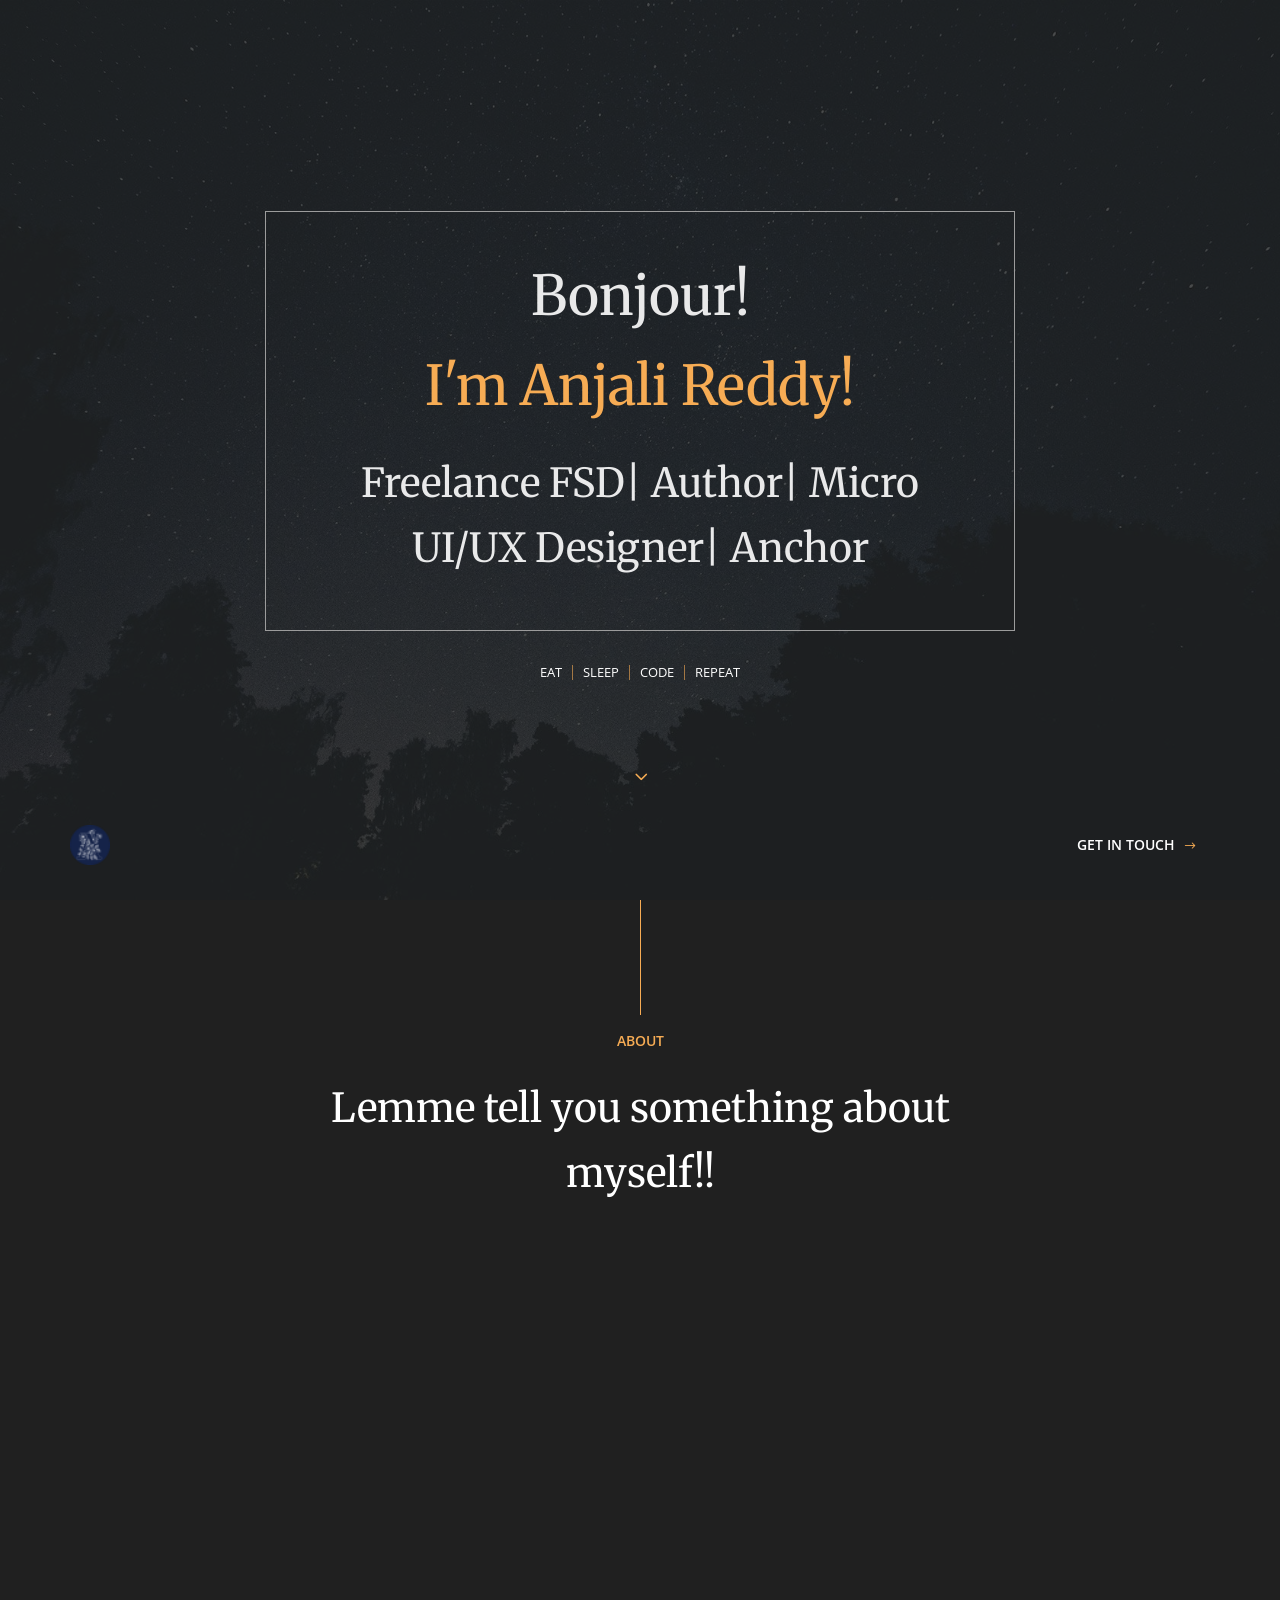
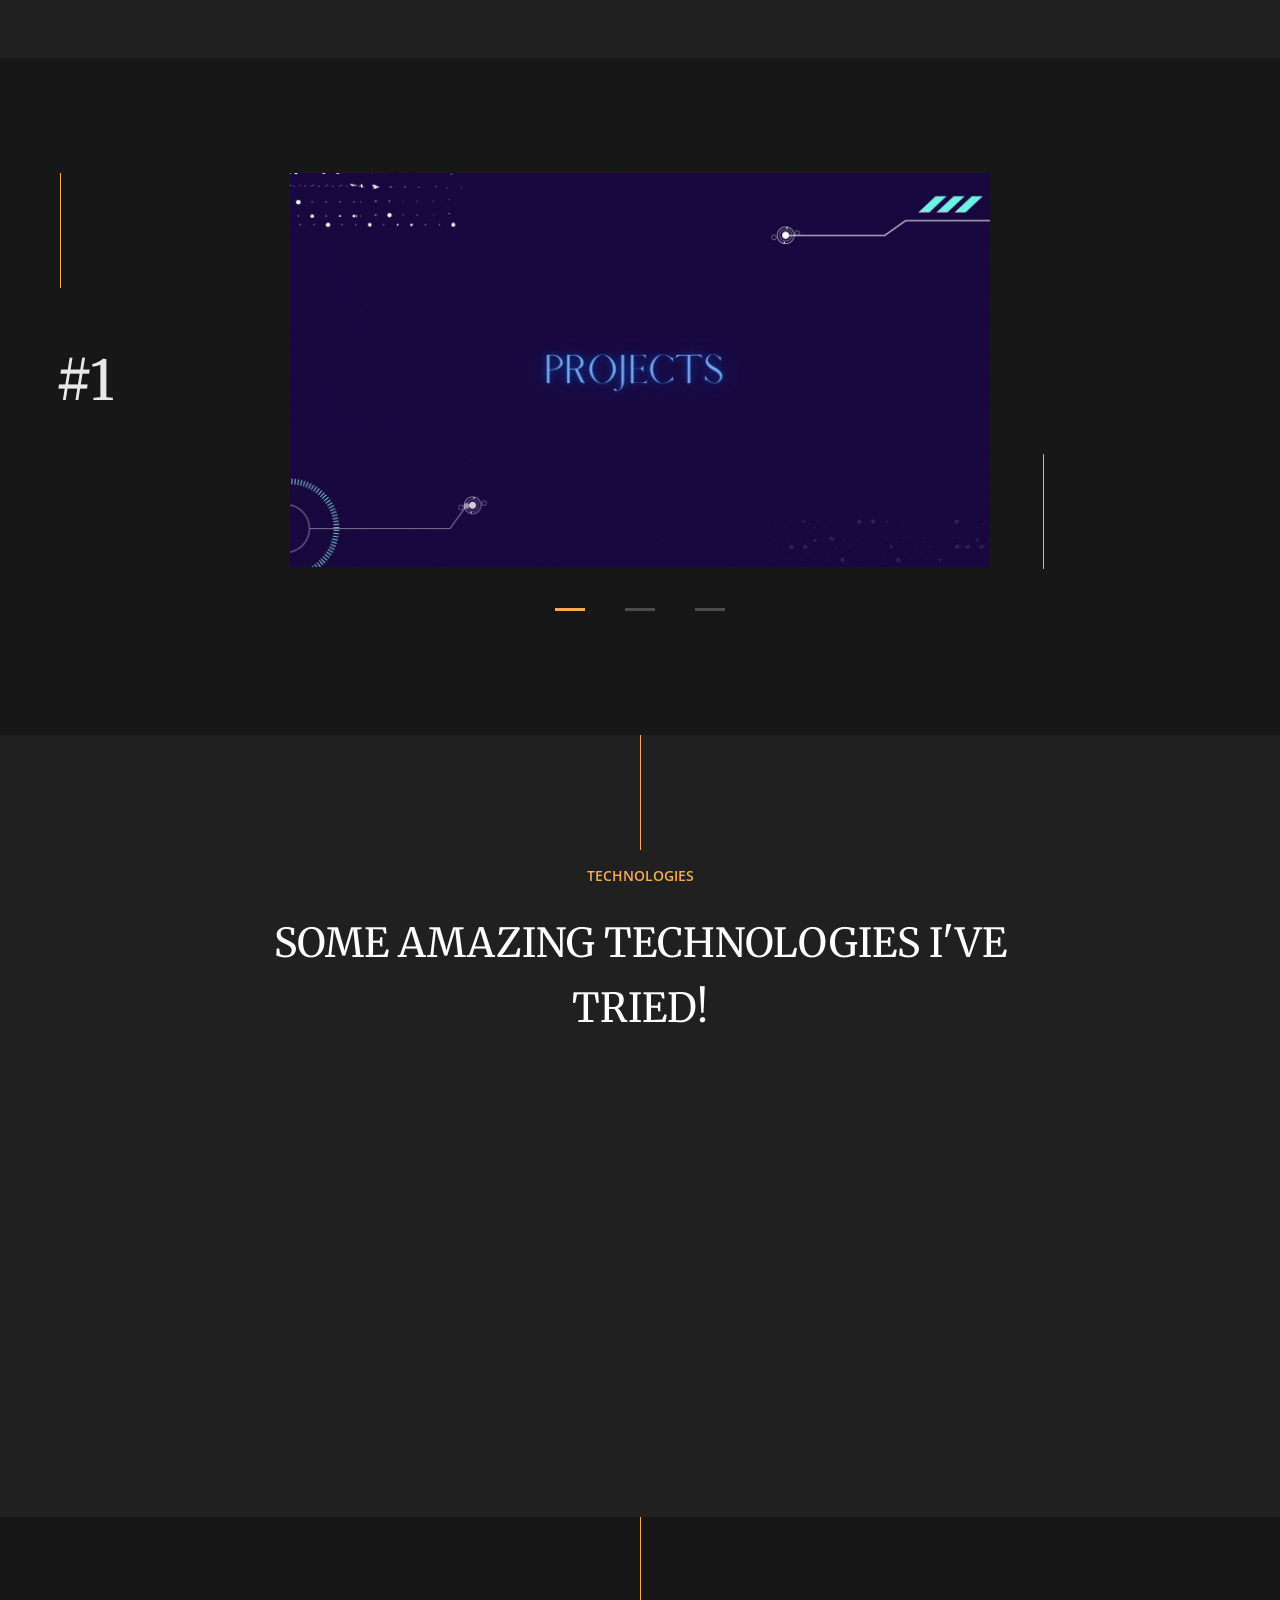
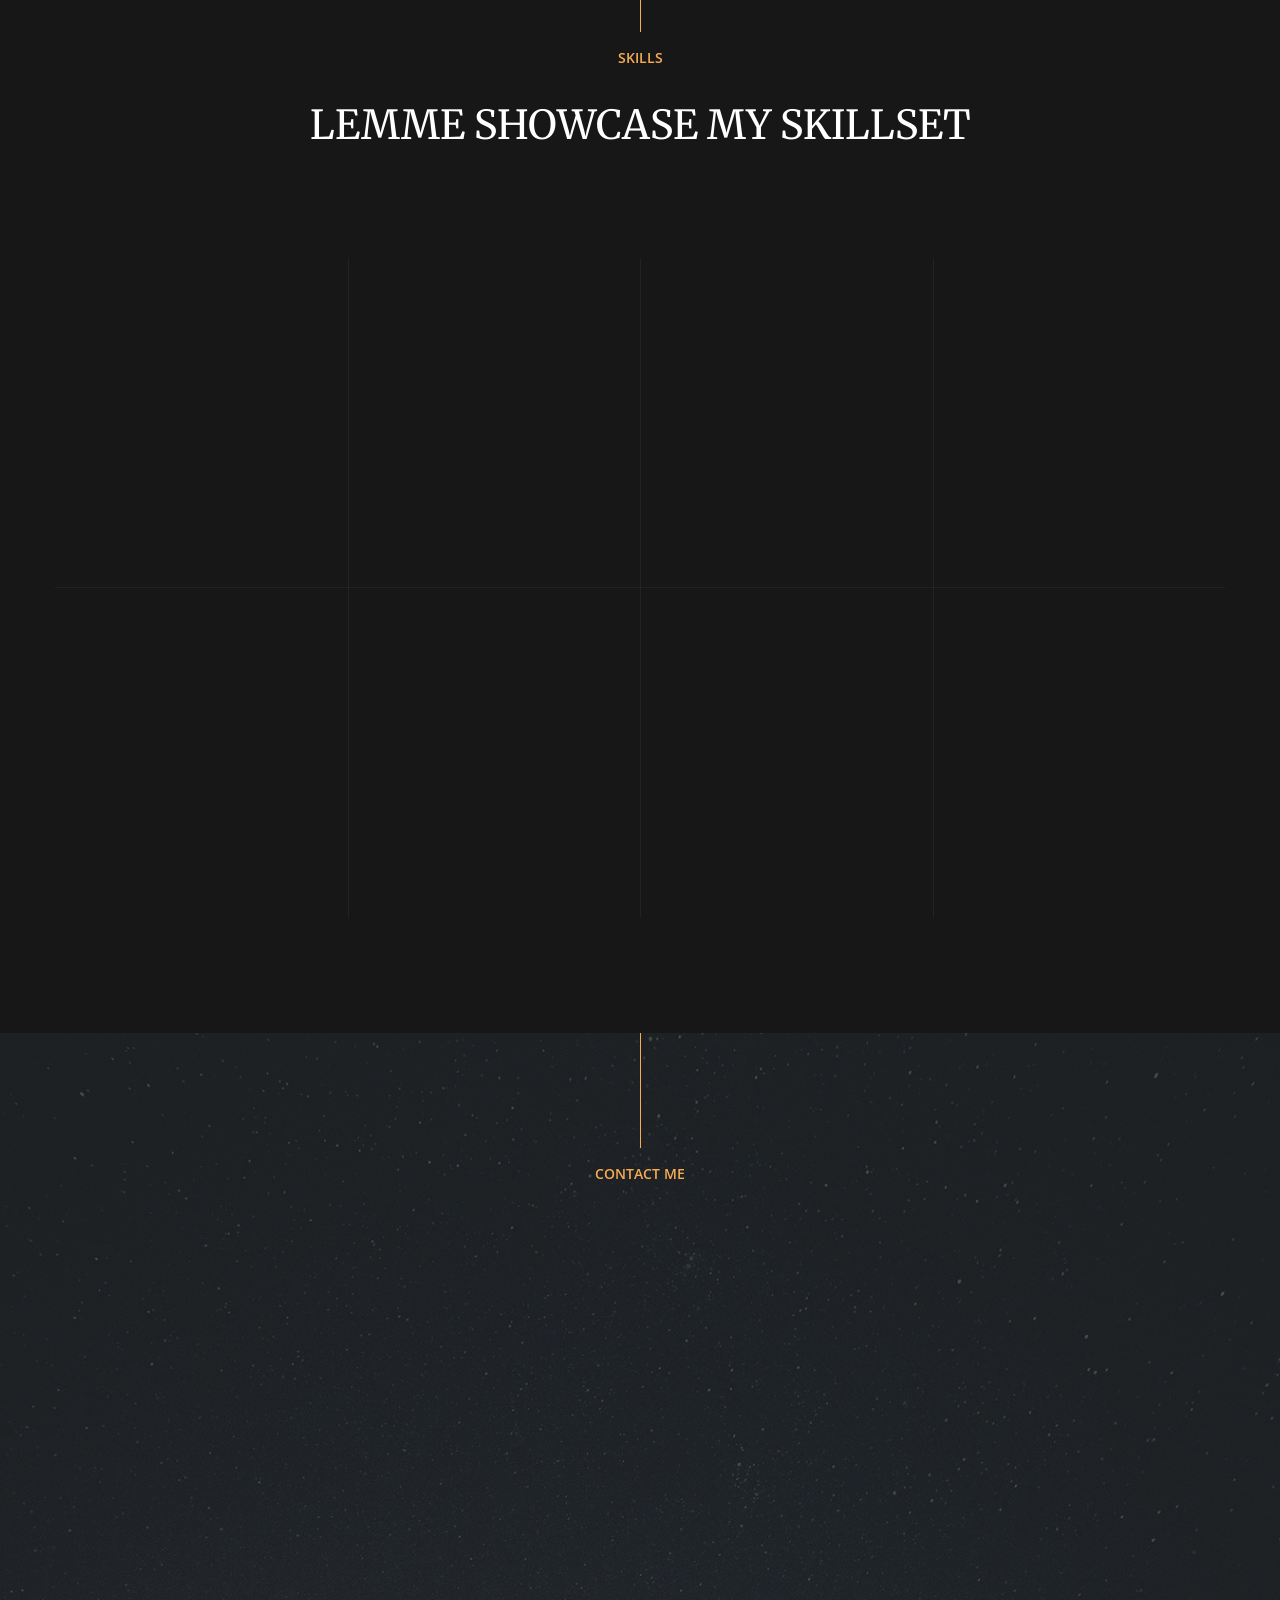
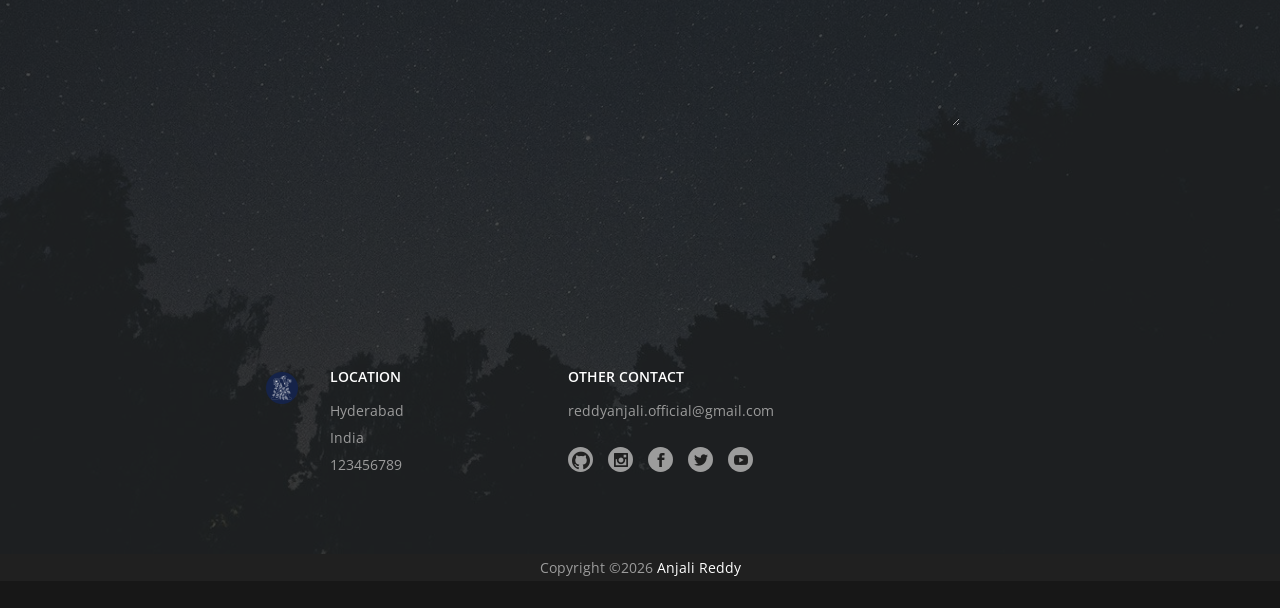
==== commit 94ce0e57: "Update index.html" ====
--- a/index.html
+++ b/index.html
@@ -1428,6 +1428,10 @@
             </div>
 
         </div>
+        <div class="text-center pb-3">
+            <p class="mb-0">Copyright ©<script>var CurrentYear = new Date().getFullYear()
+            document.write(CurrentYear)</script> <a href="https://reddyanjali.me/">Anjali Reddy</a></p>
+      </div>
         
 
         <script src="js/plagin-js/jquery-1.11.3.js"></script>
@@ -1442,4 +1446,4 @@
 
     </body>
 
-</html>+</html>
--- a/icons/rik-icons/styles.css
+++ b/icons/rik-icons/styles.css
@@ -0,0 +1,1132 @@
+@charset "UTF-8";
+
+@font-face {
+  font-family: "rik";
+  src:url("fonts/rik.eot");
+  src:url("fonts/rik.eot?#iefix") format("embedded-opentype"),
+    url("fonts/rik.woff") format("woff"),
+    url("fonts/rik.ttf") format("truetype"),
+    url("fonts/rik.svg#rik") format("svg");
+  font-weight: normal;
+  font-style: normal;
+
+}
+
+[data-icon]:before {
+  font-family: "rik" !important;
+  content: attr(data-icon);
+  font-style: normal !important;
+  font-weight: normal !important;
+  font-variant: normal !important;
+  text-transform: none !important;
+  speak: none;
+  line-height: 1;
+  -webkit-font-smoothing: antialiased;
+  -moz-osx-font-smoothing: grayscale;
+}
+
+[class^="icon-"]:before,
+[class*=" icon-"]:before {
+  font-family: "rik" !important;
+  font-style: normal !important;
+  font-weight: normal !important;
+  font-variant: normal !important;
+  text-transform: none !important;
+  speak: none;
+  line-height: 1;
+  -webkit-font-smoothing: antialiased;
+  -moz-osx-font-smoothing: grayscale;
+}
+
+.icon-app-store:before {
+  content: "\e168";
+}
+.icon-google-play:before {
+  content: "\e169";
+}
+.icon-windows:before {
+  content: "\e16b";
+}
+.icon-windows-outline:before {
+  content: "\e16a";
+}
+.icon-arrow-back:before {
+  content: "\e000";
+}
+.icon-arrow-carrot-2down:before {
+  content: "\e001";
+}
+.icon-arrow-carrot-2down-alt2:before {
+  content: "\e002";
+}
+.icon-arrow-carrot-2dwnn-alt:before {
+  content: "\e003";
+}
+.icon-arrow-carrot-2left:before {
+  content: "\e004";
+}
+.icon-arrow-carrot-2left-alt:before {
+  content: "\e005";
+}
+.icon-arrow-carrot-2left-alt2:before {
+  content: "\e006";
+}
+.icon-arrow-carrot-2right:before {
+  content: "\e007";
+}
+.icon-arrow-carrot-2right-alt:before {
+  content: "\e008";
+}
+.icon-arrow-carrot-2right-alt2:before {
+  content: "\e009";
+}
+.icon-arrow-carrot-2up:before {
+  content: "\e00a";
+}
+.icon-arrow-carrot-2up-alt:before {
+  content: "\e00b";
+}
+.icon-arrow-carrot-2up-alt2:before {
+  content: "\e00c";
+}
+.icon-arrow-carrot-down:before {
+  content: "\e00d";
+}
+.icon-arrow-carrot-down-alt:before {
+  content: "\e00e";
+}
+.icon-arrow-carrot-down-alt2:before {
+  content: "\e00f";
+}
+.icon-arrow-carrot-left:before {
+  content: "\e010";
+}
+.icon-arrow-carrot-left-alt:before {
+  content: "\e011";
+}
+.icon-arrow-carrot-left-alt2:before {
+  content: "\e012";
+}
+.icon-arrow-carrot-right:before {
+  content: "\e013";
+}
+.icon-arrow-carrot-right-alt:before {
+  content: "\e014";
+}
+.icon-arrow-carrot-right-alt2:before {
+  content: "\e015";
+}
+.icon-arrow-carrot-up:before {
+  content: "\e016";
+}
+.icon-arrow-carrot-up-alt:before {
+  content: "\e017";
+}
+.icon-arrow-carrot-up-alt2:before {
+  content: "\e018";
+}
+.icon-arrow-condense:before {
+  content: "\e019";
+}
+.icon-arrow-condense-alt:before {
+  content: "\e01a";
+}
+.icon-arrow-down:before {
+  content: "\e01b";
+}
+.icon-arrow-down-alt:before {
+  content: "\e01c";
+}
+.icon-arrow-expand:before {
+  content: "\e01d";
+}
+.icon-arrow-expand-alt:before {
+  content: "\e01e";
+}
+.icon-arrow-expand-alt2:before {
+  content: "\e01f";
+}
+.icon-arrow-expand-alt3:before {
+  content: "\e020";
+}
+.icon-arrow-left:before {
+  content: "\e021";
+}
+.icon-arrow-left-alt:before {
+  content: "\e022";
+}
+.icon-arrow-left-down:before {
+  content: "\e023";
+}
+.icon-arrow-left-down-alt:before {
+  content: "\e024";
+}
+.icon-arrow-left-right:before {
+  content: "\e025";
+}
+.icon-arrow-left-right-alt:before {
+  content: "\e026";
+}
+.icon-arrow-left-up:before {
+  content: "\e027";
+}
+.icon-arrow-left-up-alt:before {
+  content: "\e028";
+}
+.icon-arrow-move:before {
+  content: "\e029";
+}
+.icon-arrow-right:before {
+  content: "\e02a";
+}
+.icon-arrow-right-alt:before {
+  content: "\e02b";
+}
+.icon-arrow-right-down:before {
+  content: "\e02c";
+}
+.icon-arrow-right-down-alt:before {
+  content: "\e02d";
+}
+.icon-arrow-right-up:before {
+  content: "\e02e";
+}
+.icon-arrow-right-up-alt:before {
+  content: "\e02f";
+}
+.icon-arrow-triangle-down:before {
+  content: "\e030";
+}
+.icon-arrow-triangle-down-alt:before {
+  content: "\e031";
+}
+.icon-arrow-triangle-down-alt2:before {
+  content: "\e032";
+}
+.icon-arrow-triangle-left:before {
+  content: "\e033";
+}
+.icon-arrow-triangle-left-alt:before {
+  content: "\e034";
+}
+.icon-arrow-triangle-left-alt2:before {
+  content: "\e035";
+}
+.icon-arrow-triangle-right:before {
+  content: "\e036";
+}
+.icon-arrow-triangle-right-alt:before {
+  content: "\e037";
+}
+.icon-arrow-triangle-right-alt2:before {
+  content: "\e038";
+}
+.icon-arrow-triangle-up:before {
+  content: "\e039";
+}
+.icon-arrow-triangle-up-alt:before {
+  content: "\e03a";
+}
+.icon-arrow-triangle-up-alt2:before {
+  content: "\e03b";
+}
+.icon-arrow-up:before {
+  content: "\e03c";
+}
+.icon-arrow-up-alt:before {
+  content: "\e03d";
+}
+.icon-arrow-up-down:before {
+  content: "\e03e";
+}
+.icon-arrow-up-down-alt:before {
+  content: "\e03f";
+}
+.icon-icon-adjust-horiz:before {
+  content: "\e040";
+}
+.icon-icon-adjust-vert:before {
+  content: "\e041";
+}
+.icon-icon-archive:before {
+  content: "\e042";
+}
+.icon-icon-archive-alt:before {
+  content: "\e043";
+}
+.icon-icon-bag:before {
+  content: "\e044";
+}
+.icon-icon-bag-alt:before {
+  content: "\e045";
+}
+.icon-icon-balance:before {
+  content: "\e046";
+}
+.icon-icon-blocked:before {
+  content: "\e047";
+}
+.icon-icon-book:before {
+  content: "\e048";
+}
+.icon-icon-book-alt:before {
+  content: "\e049";
+}
+.icon-icon-box-checked:before {
+  content: "\e04a";
+}
+.icon-icon-box-empty:before {
+  content: "\e04b";
+}
+.icon-icon-box-selected:before {
+  content: "\e04c";
+}
+.icon-icon-briefcase:before {
+  content: "\e04d";
+}
+.icon-icon-briefcase-alt:before {
+  content: "\e04e";
+}
+.icon-icon-building:before {
+  content: "\e04f";
+}
+.icon-icon-building-alt:before {
+  content: "\e050";
+}
+.icon-icon-calculator-alt:before {
+  content: "\e051";
+}
+.icon-icon-calendar:before {
+  content: "\e052";
+}
+.icon-icon-calulator:before {
+  content: "\e053";
+}
+.icon-icon-camera:before {
+  content: "\e054";
+}
+.icon-icon-camera-alt:before {
+  content: "\e055";
+}
+.icon-icon-cart:before {
+  content: "\e056";
+}
+.icon-icon-cart-alt:before {
+  content: "\e057";
+}
+.icon-icon-chat:before {
+  content: "\e058";
+}
+.icon-icon-chat-alt:before {
+  content: "\e059";
+}
+.icon-icon-check:before {
+  content: "\e05a";
+}
+.icon-icon-check-alt:before {
+  content: "\e05b";
+}
+.icon-icon-check-alt2:before {
+  content: "\e05c";
+}
+.icon-icon-circle-empty:before {
+  content: "\e05d";
+}
+.icon-icon-circle-slelected:before {
+  content: "\e05e";
+}
+.icon-icon-clipboard:before {
+  content: "\e05f";
+}
+.icon-icon-clock:before {
+  content: "\e060";
+}
+.icon-icon-clock-alt:before {
+  content: "\e061";
+}
+.icon-icon-close:before {
+  content: "\e062";
+}
+.icon-icon-close-alt:before {
+  content: "\e063";
+}
+.icon-icon-close-alt2:before {
+  content: "\e064";
+}
+.icon-icon-cloud:before {
+  content: "\e065";
+}
+.icon-icon-cloud-alt:before {
+  content: "\e066";
+}
+.icon-icon-cloud-download:before {
+  content: "\e067";
+}
+.icon-icon-cloud-download-alt:before {
+  content: "\e068";
+}
+.icon-icon-cloud-upload:before {
+  content: "\e069";
+}
+.icon-icon-cloud-upload-alt:before {
+  content: "\e06a";
+}
+.icon-icon-cog:before {
+  content: "\e06b";
+}
+.icon-icon-cogs:before {
+  content: "\e06c";
+}
+.icon-icon-comment:before {
+  content: "\e06d";
+}
+.icon-icon-comment-alt:before {
+  content: "\e06e";
+}
+.icon-icon-compass:before {
+  content: "\e06f";
+}
+.icon-icon-compass-alt:before {
+  content: "\e070";
+}
+.icon-icon-cone:before {
+  content: "\e071";
+}
+.icon-icon-cone-alt:before {
+  content: "\e072";
+}
+.icon-icon-contacts:before {
+  content: "\e073";
+}
+.icon-icon-contacts-alt:before {
+  content: "\e074";
+}
+.icon-icon-creditcard:before {
+  content: "\e075";
+}
+.icon-icon-currency:before {
+  content: "\e076";
+}
+.icon-icon-currency-alt:before {
+  content: "\e077";
+}
+.icon-icon-cursor:before {
+  content: "\e078";
+}
+.icon-icon-cursor-alt:before {
+  content: "\e079";
+}
+.icon-icon-datareport:before {
+  content: "\e07a";
+}
+.icon-icon-datareport-alt:before {
+  content: "\e07b";
+}
+.icon-icon-desktop:before {
+  content: "\e07c";
+}
+.icon-icon-dislike:before {
+  content: "\e07d";
+}
+.icon-icon-dislike-alt:before {
+  content: "\e07e";
+}
+.icon-icon-document:before {
+  content: "\e07f";
+}
+.icon-icon-document-alt:before {
+  content: "\e080";
+}
+.icon-icon-documents:before {
+  content: "\e081";
+}
+.icon-icon-documents-alt:before {
+  content: "\e082";
+}
+.icon-icon-download:before {
+  content: "\e083";
+}
+.icon-icon-drawer:before {
+  content: "\e084";
+}
+.icon-icon-drawer-alt:before {
+  content: "\e085";
+}
+.icon-icon-drive:before {
+  content: "\e086";
+}
+.icon-icon-drive-alt:before {
+  content: "\e087";
+}
+.icon-icon-easel:before {
+  content: "\e088";
+}
+.icon-icon-easel-alt:before {
+  content: "\e089";
+}
+.icon-icon-error-circle:before {
+  content: "\e08a";
+}
+.icon-icon-error-circle-alt:before {
+  content: "\e08b";
+}
+.icon-icon-error-oct:before {
+  content: "\e08c";
+}
+.icon-icon-error-oct-alt:before {
+  content: "\e08d";
+}
+.icon-icon-error-triangle:before {
+  content: "\e08e";
+}
+.icon-icon-error-triangle-alt:before {
+  content: "\e08f";
+}
+.icon-icon-film:before {
+  content: "\e090";
+}
+.icon-icon-floppy:before {
+  content: "\e091";
+}
+.icon-icon-floppy-alt:before {
+  content: "\e092";
+}
+.icon-icon-flowchart:before {
+  content: "\e093";
+}
+.icon-icon-flowchart-alt:before {
+  content: "\e094";
+}
+.icon-icon-folder:before {
+  content: "\e095";
+}
+.icon-icon-folder-add:before {
+  content: "\e096";
+}
+.icon-icon-folder-add-alt:before {
+  content: "\e097";
+}
+.icon-icon-folder-alt:before {
+  content: "\e098";
+}
+.icon-icon-folder-download:before {
+  content: "\e099";
+}
+.icon-icon-folder-open:before {
+  content: "\e09a";
+}
+.icon-icon-folder-open-alt:before {
+  content: "\e09b";
+}
+.icon-icon-folder-upload:before {
+  content: "\e09c";
+}
+.icon-icon-genius:before {
+  content: "\e09d";
+}
+.icon-icon-gift:before {
+  content: "\e09e";
+}
+.icon-icon-gift-alt:before {
+  content: "\e09f";
+}
+.icon-icon-globe:before {
+  content: "\e0a0";
+}
+.icon-icon-globe-2:before {
+  content: "\e0a1";
+}
+.icon-icon-globe-alt:before {
+  content: "\e0a2";
+}
+.icon-icon-grid-2x2:before {
+  content: "\e0a3";
+}
+.icon-icon-grid-3x3:before {
+  content: "\e0a4";
+}
+.icon-icon-group:before {
+  content: "\e0a5";
+}
+.icon-icon-headphones:before {
+  content: "\e0a6";
+}
+.icon-icon-heart:before {
+  content: "\e0a7";
+}
+.icon-icon-heart-alt:before {
+  content: "\e0a8";
+}
+.icon-icon-hourglass:before {
+  content: "\e0a9";
+}
+.icon-icon-house:before {
+  content: "\e0aa";
+}
+.icon-icon-house-alt:before {
+  content: "\e0ab";
+}
+.icon-icon-id:before {
+  content: "\e0ac";
+}
+.icon-icon-id-2:before {
+  content: "\e0ad";
+}
+.icon-icon-id-2-alt:before {
+  content: "\e0ae";
+}
+.icon-icon-id-alt:before {
+  content: "\e0af";
+}
+.icon-icon-image:before {
+  content: "\e0b0";
+}
+.icon-icon-images:before {
+  content: "\e0b1";
+}
+.icon-icon-info:before {
+  content: "\e0b2";
+}
+.icon-icon-info-alt:before {
+  content: "\e0b3";
+}
+.icon-icon-key:before {
+  content: "\e0b4";
+}
+.icon-icon-key-alt:before {
+  content: "\e0b5";
+}
+.icon-icon-laptop:before {
+  content: "\e0b6";
+}
+.icon-icon-lifesaver:before {
+  content: "\e0b7";
+}
+.icon-icon-lightbulb:before {
+  content: "\e0b8";
+}
+.icon-icon-lightbulb-alt:before {
+  content: "\e0b9";
+}
+.icon-icon-like:before {
+  content: "\e0ba";
+}
+.icon-icon-like-alt:before {
+  content: "\e0bb";
+}
+.icon-icon-link:before {
+  content: "\e0bc";
+}
+.icon-icon-link-alt:before {
+  content: "\e0bd";
+}
+.icon-icon-loading:before {
+  content: "\e0be";
+}
+.icon-icon-lock:before {
+  content: "\e0bf";
+}
+.icon-icon-lock-alt:before {
+  content: "\e0c0";
+}
+.icon-icon-lock-open:before {
+  content: "\e0c1";
+}
+.icon-icon-lock-open-alt:before {
+  content: "\e0c2";
+}
+.icon-icon-mail:before {
+  content: "\e0c3";
+}
+.icon-icon-mail-alt:before {
+  content: "\e0c4";
+}
+.icon-icon-map:before {
+  content: "\e0c5";
+}
+.icon-icon-map-alt:before {
+  content: "\e0c6";
+}
+.icon-icon-menu:before {
+  content: "\e0c7";
+}
+.icon-icon-menu-circle-alt:before {
+  content: "\e0c8";
+}
+.icon-icon-menu-circle-alt2:before {
+  content: "\e0c9";
+}
+.icon-icon-menu-square-alt:before {
+  content: "\e0ca";
+}
+.icon-icon-menu-square-alt2:before {
+  content: "\e0cb";
+}
+.icon-icon-mic:before {
+  content: "\e0cc";
+}
+.icon-icon-mic-alt:before {
+  content: "\e0cd";
+}
+.icon-icon-minus-06:before {
+  content: "\e0ce";
+}
+.icon-icon-minus-alt:before {
+  content: "\e0cf";
+}
+.icon-icon-minus-alt2:before {
+  content: "\e0d0";
+}
+.icon-icon-minus-box:before {
+  content: "\e0d1";
+}
+.icon-icon-mobile:before {
+  content: "\e0d2";
+}
+.icon-icon-mug:before {
+  content: "\e0d3";
+}
+.icon-icon-mug-alt:before {
+  content: "\e0d4";
+}
+.icon-icon-music:before {
+  content: "\e0d5";
+}
+.icon-icon-ol:before {
+  content: "\e0d6";
+}
+.icon-icon-paperclip:before {
+  content: "\e0d7";
+}
+.icon-icon-pause:before {
+  content: "\e0d8";
+}
+.icon-icon-pause-alt:before {
+  content: "\e0d9";
+}
+.icon-icon-pause-alt2:before {
+  content: "\e0da";
+}
+.icon-icon-pencil:before {
+  content: "\e0db";
+}
+.icon-icon-pencil-alt:before {
+  content: "\e0dc";
+}
+.icon-icon-pencil-edit:before {
+  content: "\e0dd";
+}
+.icon-icon-pencil-edit-alt:before {
+  content: "\e0de";
+}
+.icon-icon-pens:before {
+  content: "\e0df";
+}
+.icon-icon-pens-alt:before {
+  content: "\e0e0";
+}
+.icon-icon-percent:before {
+  content: "\e0e1";
+}
+.icon-icon-percent-alt:before {
+  content: "\e0e2";
+}
+.icon-icon-phone:before {
+  content: "\e0e3";
+}
+.icon-icon-piechart:before {
+  content: "\e0e4";
+}
+.icon-icon-pin:before {
+  content: "\e0e5";
+}
+.icon-icon-pin-alt:before {
+  content: "\e0e6";
+}
+.icon-icon-plus:before {
+  content: "\e0e7";
+}
+.icon-icon-plus-alt:before {
+  content: "\e0e8";
+}
+.icon-icon-plus-alt2:before {
+  content: "\e0e9";
+}
+.icon-icon-plus-box:before {
+  content: "\e0ea";
+}
+.icon-icon-printer:before {
+  content: "\e0eb";
+}
+.icon-icon-printer-alt:before {
+  content: "\e0ec";
+}
+.icon-icon-profile:before {
+  content: "\e0ed";
+}
+.icon-icon-pushpin:before {
+  content: "\e0ee";
+}
+.icon-icon-pushpin-alt:before {
+  content: "\e0ef";
+}
+.icon-icon-puzzle:before {
+  content: "\e0f0";
+}
+.icon-icon-puzzle-alt:before {
+  content: "\e0f1";
+}
+.icon-icon-question:before {
+  content: "\e0f2";
+}
+.icon-icon-question-alt:before {
+  content: "\e0f3";
+}
+.icon-icon-question-alt2:before {
+  content: "\e0f4";
+}
+.icon-icon-quotations:before {
+  content: "\e0f5";
+}
+.icon-icon-quotations-alt:before {
+  content: "\e0f6";
+}
+.icon-icon-quotations-alt2:before {
+  content: "\e0f7";
+}
+.icon-icon-refresh:before {
+  content: "\e0f8";
+}
+.icon-icon-ribbon:before {
+  content: "\e0f9";
+}
+.icon-icon-ribbon-alt:before {
+  content: "\e0fa";
+}
+.icon-icon-rook:before {
+  content: "\e0fb";
+}
+.icon-icon-search:before {
+  content: "\e0fc";
+}
+.icon-icon-search2:before {
+  content: "\e0fd";
+}
+.icon-icon-search-alt:before {
+  content: "\e0fe";
+}
+.icon-icon-shield:before {
+  content: "\e0ff";
+}
+.icon-icon-shield-alt:before {
+  content: "\e100";
+}
+.icon-icon-star:before {
+  content: "\e101";
+}
+.icon-icon-star-alt:before {
+  content: "\e102";
+}
+.icon-icon-star-half:before {
+  content: "\e103";
+}
+.icon-icon-star-half-alt:before {
+  content: "\e104";
+}
+.icon-icon-stop:before {
+  content: "\e105";
+}
+.icon-icon-stop-alt:before {
+  content: "\e106";
+}
+.icon-icon-stop-alt2:before {
+  content: "\e107";
+}
+.icon-icon-table:before {
+  content: "\e108";
+}
+.icon-icon-tablet:before {
+  content: "\e109";
+}
+.icon-icon-tag:before {
+  content: "\e10a";
+}
+.icon-icon-tag-alt:before {
+  content: "\e10b";
+}
+.icon-icon-tags:before {
+  content: "\e10c";
+}
+.icon-icon-tags-alt:before {
+  content: "\e10d";
+}
+.icon-icon-target:before {
+  content: "\e10e";
+}
+.icon-icon-tool:before {
+  content: "\e10f";
+}
+.icon-icon-toolbox:before {
+  content: "\e110";
+}
+.icon-icon-toolbox-alt:before {
+  content: "\e111";
+}
+.icon-icon-tools:before {
+  content: "\e112";
+}
+.icon-icon-trash:before {
+  content: "\e113";
+}
+.icon-icon-trash-alt:before {
+  content: "\e114";
+}
+.icon-icon-ul:before {
+  content: "\e115";
+}
+.icon-icon-upload:before {
+  content: "\e116";
+}
+.icon-icon-vol-mute:before {
+  content: "\e117";
+}
+.icon-icon-vol-mute-alt:before {
+  content: "\e118";
+}
+.icon-icon-volume-high:before {
+  content: "\e119";
+}
+.icon-icon-volume-high-alt:before {
+  content: "\e11a";
+}
+.icon-icon-volume-low:before {
+  content: "\e11b";
+}
+.icon-icon-volume-low-alt:before {
+  content: "\e11c";
+}
+.icon-icon-wallet:before {
+  content: "\e11d";
+}
+.icon-icon-wallet-alt:before {
+  content: "\e11e";
+}
+.icon-icon-zoom-in:before {
+  content: "\e11f";
+}
+.icon-icon-zoom-in-alt:before {
+  content: "\e120";
+}
+.icon-icon-zoom-out:before {
+  content: "\e121";
+}
+.icon-icon-zoom-out-alt:before {
+  content: "\e122";
+}
+.icon-social-blogger:before {
+  content: "\e123";
+}
+.icon-social-blogger-circle:before {
+  content: "\e124";
+}
+.icon-social-blogger-square:before {
+  content: "\e125";
+}
+.icon-social-delicious:before {
+  content: "\e126";
+}
+.icon-social-delicious-circle:before {
+  content: "\e127";
+}
+.icon-social-delicious-square:before {
+  content: "\e128";
+}
+.icon-social-deviantart:before {
+  content: "\e129";
+}
+.icon-social-deviantart-circle:before {
+  content: "\e12a";
+}
+.icon-social-deviantart-square:before {
+  content: "\e12b";
+}
+.icon-social-dribbble:before {
+  content: "\e12c";
+}
+.icon-social-dribbble-circle:before {
+  content: "\e12d";
+}
+.icon-social-dribbble-square:before {
+  content: "\e12e";
+}
+.icon-social-facebook:before {
+  content: "\e12f";
+}
+.icon-social-facebook-circle:before {
+  content: "\e130";
+}
+.icon-social-facebook-square:before {
+  content: "\e131";
+}
+.icon-social-flickr:before {
+  content: "\e132";
+}
+.icon-social-flickr-circle:before {
+  content: "\e133";
+}
+.icon-social-flickr-square:before {
+  content: "\e134";
+}
+.icon-social-googledrive:before {
+  content: "\e135";
+}
+.icon-social-googledrive-alt2:before {
+  content: "\e136";
+}
+.icon-social-googledrive-square:before {
+  content: "\e137";
+}
+.icon-social-googleplus:before {
+  content: "\e138";
+}
+.icon-social-googleplus-circle:before {
+  content: "\e139";
+}
+.icon-social-googleplus-square:before {
+  content: "\e13a";
+}
+.icon-social-instagram:before {
+  content: "\e13b";
+}
+.icon-social-instagram-circle:before {
+  content: "\e13c";
+}
+.icon-social-instagram-square:before {
+  content: "\e13d";
+}
+.icon-social-linkedin:before {
+  content: "\e13e";
+}
+.icon-social-linkedin-circle:before {
+  content: "\e13f";
+}
+.icon-social-linkedin-square:before {
+  content: "\e140";
+}
+.icon-social-myspace:before {
+  content: "\e141";
+}
+.icon-social-myspace-circle:before {
+  content: "\e142";
+}
+.icon-social-myspace-square:before {
+  content: "\e143";
+}
+.icon-social-picassa:before {
+  content: "\e144";
+}
+.icon-social-picassa-circle:before {
+  content: "\e145";
+}
+.icon-social-picassa-square:before {
+  content: "\e146";
+}
+.icon-social-pinterest:before {
+  content: "\e147";
+}
+.icon-social-pinterest-circle:before {
+  content: "\e148";
+}
+.icon-social-pinterest-square:before {
+  content: "\e149";
+}
+.icon-social-rss:before {
+  content: "\e14a";
+}
+.icon-social-rss-circle:before {
+  content: "\e14b";
+}
+.icon-social-rss-square:before {
+  content: "\e14c";
+}
+.icon-social-share:before {
+  content: "\e14d";
+}
+.icon-social-share-circle:before {
+  content: "\e14e";
+}
+.icon-social-share-square:before {
+  content: "\e14f";
+}
+.icon-social-skype:before {
+  content: "\e150";
+}
+.icon-social-skype-circle:before {
+  content: "\e151";
+}
+.icon-social-skype-square:before {
+  content: "\e152";
+}
+.icon-social-spotify:before {
+  content: "\e153";
+}
+.icon-social-spotify-circle:before {
+  content: "\e154";
+}
+.icon-social-spotify-square:before {
+  content: "\e155";
+}
+.icon-social-stumbleupon-circle:before {
+  content: "\e156";
+}
+.icon-social-stumbleupon-square:before {
+  content: "\e157";
+}
+.icon-social-tumbleupon:before {
+  content: "\e158";
+}
+.icon-social-tumblr:before {
+  content: "\e159";
+}
+.icon-social-tumblr-circle:before {
+  content: "\e15a";
+}
+.icon-social-tumblr-square:before {
+  content: "\e15b";
+}
+.icon-social-twitter:before {
+  content: "\e15c";
+}
+.icon-social-twitter-circle:before {
+  content: "\e15d";
+}
+.icon-social-twitter-square:before {
+  content: "\e15e";
+}
+.icon-social-vimeo:before {
+  content: "\e15f";
+}
+.icon-social-vimeo-circle:before {
+  content: "\e160";
+}
+.icon-social-vimeo-square:before {
+  content: "\e161";
+}
+.icon-social-wordpress:before {
+  content: "\e162";
+}
+.icon-social-wordpress-circle:before {
+  content: "\e163";
+}
+.icon-social-wordpress-square:before {
+  content: "\e164";
+}
+.icon-social-youtube:before {
+  content: "\e165";
+}
+.icon-social-youtube-circle:before {
+  content: "\e166";
+}
+.icon-social-youtube-square:before {
+  content: "\e167";
+}
--- a/css/style.css
+++ b/css/style.css
@@ -0,0 +1,4136 @@
+/**By Anjali Reddy**/
+body {
+  font-family: 'Open Sans', sans-serif;
+  color: rgba(255, 255, 255, 0.9);
+  font-size: 14px;
+  font-style: none;
+  line-height: 27px;
+  font-weight: 400;
+  text-align: left;
+  position: relative;
+  background-color: #171717;
+}
+a {
+  text-decoration: none !important;
+  display: inline-block;
+  cursor: pointer;
+  font-family: 'Open Sans', sans-serif;
+  background-color: transparent;
+  padding: 0;
+  color: #ffffff;
+  -o-transition: all 0.4s ease-out;
+  -ms-transition: all 0.4s ease-out;
+  -moz-transition: all 0.4s ease-out;
+  -webkit-transition: all 0.4s ease-out;
+  transition: all 0.4s ease-out;
+  -o-transform-style: preserve-3d;
+  -ms-transform-style: preserve-3d;
+  -moz-transform-style: preserve-3d;
+  webkit-transform-style: preserve-3d;
+  transform-style: preserve-3d;
+  -moz-osx-font-smoothing: grayscale;
+  -webkit-font-smoothing: antialiased;
+  -o-backface-visibility: hidden;
+  -ms-backface-visibility: hidden;
+  -moz-backface-visibility: hidden;
+  -webkit-backface-visibility: hidden;
+  backface-visibility: hidden;
+  -o-perspective: 1000;
+  -ms-perspective: 1000;
+  -moz-perspective: 1000;
+  -webkit-perspective: 1000;
+  perspective: 1000;
+}
+a:hover {
+  color: #ffffff;
+}
+a:focus {
+  color: #ffffff;
+  outline: 0 !important;
+}
+/**By Anjali Reddy**/
+.nav {
+  display: inline-block;
+}
+.nav li a {
+  padding: 0px;
+  background-color: transparent;
+}
+.nav li a:hover {
+  background-color: transparent;
+}
+.fix {
+  overflow: hidden;
+}
+.section-video {
+  position: absolute;
+  top: 0;
+  left: 0;
+  min-height: 100%;
+  min-width: 100%;
+  overflow: hidden;
+  z-index: -1;
+}
+.section-video .bgvid {
+  position: absolute;
+  top: 0;
+  left: 0;
+  min-height: 100%;
+  min-width: 100%;
+  background-size: cover;
+  -o-background-size: cover;
+  -moz-background-size: cover;
+  -webkit-background-size: cover;
+}
+.body-video-bg > .section-video {
+  position: fixed;
+  top: 0;
+  left: 0;
+}
+p {
+  font-family: 'Open Sans', sans-serif;
+  color: #9c9c9c;
+  font-size: 14px;
+  margin-bottom: 27px;
+  font-weight: 400;
+}
+/**By Anjali Reddy**/
+h1 {
+  font-family: 'Merriweather', serif;
+  font-size: 55px;
+  line-height: 90px;
+  font-weight: 400;
+}
+h2 {
+  font-family: 'Merriweather', serif;
+  font-size: 40px;
+  line-height: 65px;
+  font-weight: 400;
+}
+h3 {
+  font-family: 'Merriweather', serif;
+  font-size: 30px;
+  line-height: 65px;
+  font-weight: 400;
+}
+h4 {
+  font-family: 'Merriweather', serif;
+  font-size: 22px;
+  line-height: 40px;
+  font-weight: 400;
+}
+h5 {
+  font-family: 'Open Sans', sans-serif;
+  font-size: 20px;
+  line-height: 38px;
+  font-weight: 600;
+}
+h6 {
+  font-family: 'Open Sans', sans-serif;
+  font-size: 17px;
+  line-height: 34px;
+  font-weight: 600;
+}
+/**By Anjali Reddy**/
+.section-heading {
+  font-family: 'Merriweather', serif;
+  color: #ffffff;
+  display: inline-block;
+  padding-bottom: 0px;
+  margin: 0;
+  font-size: 40px;
+  line-height: 65px;
+  font-weight: 400;
+}
+.sub-heading {
+  font-family: 'Open Sans', sans-serif;
+  font-size: 14px;
+  line-height: 40px;
+  font-weight: 600;
+  color: #f7ac54;
+  text-transform: uppercase;
+  margin-bottom: 0px;
+}
+.color {
+  color: #f7ac54;
+}
+.section-header {
+  margin-bottom: 70px;
+  text-align: center;
+}
+.section-header .line-outer {
+  position: relative;
+  left: 50%;
+  margin-bottom: 6px;
+}
+.section-header .line-outer .line {
+  top: 0px;
+}
+.section-header.text-left,
+.section-header.text-left * {
+  text-align: left;
+}
+.section-header.text-right,
+.section-header.text-right * {
+  text-align: right;
+}
+section.section {
+  position: relative;
+}
+/**By Anjali Reddy**/
+.section-separator {
+  display: block;
+  padding-top: 115px;
+  padding-bottom: 115px;
+}
+.section-separator.sp-top {
+  padding-bottom: 0px;
+}
+.section-separator.sp-bottom {
+  padding-top: 0px;
+}
+.section-separator-line {
+  margin: 0;
+  width: 100%;
+  border-top: 1px solid;
+}
+/**By Anjali Reddy**/
+.overlay-color::before {
+  content: '';
+  position: absolute;
+  background-color: rgba(32, 32, 32, 0.8);
+  width: 100%;
+  height: 100%;
+  left: 0;
+  top: 0;
+}
+.overlay-color-full {
+  position: relative;
+}
+/**By Anjali Reddy**/
+.bg-cover {
+  -o-background-size: cover;
+  -ms-background-size: cover;
+  -moz-background-size: cover;
+  -webkit-background-size: cover;
+  background-size: cover;
+  background-position: center center;
+  background-attachment: initial;
+  background-repeat: no-repeat;
+  background-color: #171717;
+}
+/**By Anjali Reddy**/
+.display-table {
+  display: table !important;
+  width: 100%;
+}
+.display-table .left,
+.display-table .right {
+  display: table-cell;
+  float: none !important;
+}
+
+.btn {
+  font-family: 'Open Sans', sans-serif;
+  -o-border-radius: 0 0 0 0 ;
+  -ms-border-radius: 0 0 0 0 ;
+  -moz-border-radius: 0 0 0 0 ;
+  -webkit-border-radius: 0 0 0 0 ;
+  border-radius: 0 0 0 0 ;
+  border: none;
+  color: #ffffff;
+  cursor: pointer;
+  display: inline-block;
+  padding: 0;
+  font-size: 14px;
+  font-weight: 600;
+  line-height: 28px;
+  margin-right: 15px;
+  overflow: hidden;
+  outline: 0;
+  position: relative;
+  z-index: 2;
+  -o-transition: all 0.4s ease-out;
+  -ms-transition: all 0.4s ease-out;
+  -moz-transition: all 0.4s ease-out;
+  -webkit-transition: all 0.4s ease-out;
+  transition: all 0.4s ease-out;
+  -o-transform-style: preserve-3d;
+  -ms-transform-style: preserve-3d;
+  -moz-transform-style: preserve-3d;
+  webkit-transform-style: preserve-3d;
+  transform-style: preserve-3d;
+  -moz-osx-font-smoothing: grayscale;
+  -webkit-font-smoothing: antialiased;
+  -o-backface-visibility: hidden;
+  -ms-backface-visibility: hidden;
+  -moz-backface-visibility: hidden;
+  -webkit-backface-visibility: hidden;
+  backface-visibility: hidden;
+  -o-perspective: 1000;
+  -ms-perspective: 1000;
+  -moz-perspective: 1000;
+  -webkit-perspective: 1000;
+  perspective: 1000;
+}
+.btn:last-child {
+  margin-right: 0px !important;
+}
+.btn:hover {
+  color: #ffffff;
+}
+.btn .icon {
+  position: relative;
+  top: 3px;
+  color: #f7ac54;
+}
+.btn.left-icon .icon {
+  margin-right: 4px;
+}
+.btn.right-icon .icon {
+  margin-left: 4px;
+}
+.btn.btn-fill,
+.btn.btn-border {
+  font-size: 17px;
+}
+.btn.btn-fill {
+  padding: 14px 30px;
+  background-color: #f7ac54;
+  color: #282828;
+}
+.btn.btn-fill,
+.btn.btn-fill .icon,
+.btn.btn-fill:hover {
+  background-color: #feb960;
+  color: #282828;
+}
+.btn.btn-border {
+  background-color: transparent;
+  border: 2px solid;
+  border-color: #f7ac54;
+  padding: 12px 30px;
+  color: #f7ac54;
+}
+.btn.btn-border:hover {
+  background-color: #feb960;
+  color: #ffffff;
+}
+.btn-mask,
+.btn-nav {
+  overflow: hidden;
+}
+.btn-mask .view-all-link-mask,
+.btn-nav .view-all-link-mask {
+  display: inline-block;
+  overflow: hidden;
+  -o-transform: translate3d(-100%,0,0);
+  -ms-transform: translate3d(-100%,0,0);
+  -moz-transform: translate3d(-100%,0,0);
+  -webkit-transform: translate3d(-100%,0,0);
+  transform: translate3d(-100%,0,0);
+}
+.btn-mask .view-all-link-mask,
+.btn-nav .view-all-link-mask,
+.btn-mask .view-all-link-mask .view-all-link-mask-text,
+.btn-nav .view-all-link-mask .view-all-link-mask-text {
+  position: absolute;
+  top: 0;
+  right: 0px;
+  bottom: 0;
+  left: 0px;
+  -o-transition: all 600ms ease-out;
+  -ms-transition: all 600ms ease-out;
+  -moz-transition: all 600ms ease-out;
+  -webkit-transition: all 600ms ease-out;
+  transition: all 600ms ease-out;
+  -o-transform-style: preserve-3d;
+  -ms-transform-style: preserve-3d;
+  -moz-transform-style: preserve-3d;
+  webkit-transform-style: preserve-3d;
+  transform-style: preserve-3d;
+  -moz-osx-font-smoothing: grayscale;
+  -webkit-font-smoothing: antialiased;
+  -o-backface-visibility: hidden;
+  -ms-backface-visibility: hidden;
+  -moz-backface-visibility: hidden;
+  -webkit-backface-visibility: hidden;
+  backface-visibility: hidden;
+  -o-perspective: 1000;
+  -ms-perspective: 1000;
+  -moz-perspective: 1000;
+  -webkit-perspective: 1000;
+  perspective: 1000;
+  z-index: 111;
+  filter: alpha(opacity=100 ) ;
+  opacity: 1 ;
+}
+.btn-mask .view-all-link-mask,
+.btn-nav .view-all-link-mask,
+.btn-mask .view-all-link-mask .view-all-link-mask-text,
+.btn-nav .view-all-link-mask .view-all-link-mask-text,
+.btn-mask .view-all-link-mask .icon,
+.btn-nav .view-all-link-mask .icon,
+.btn-mask .view-all-link-mask .view-all-link-mask-text .icon,
+.btn-nav .view-all-link-mask .view-all-link-mask-text .icon {
+  color: #feb960;
+}
+.btn-mask .view-all-link-mask .view-all-link-mask-text,
+.btn-nav .view-all-link-mask .view-all-link-mask-text {
+  -o-transform: translate3d( 100%, 0, 0 );
+  -ms-transform: translate3d( 100%, 0, 0 );
+  -moz-transform: translate3d( 100%, 0, 0 );
+  -webkit-transform: translate3d( 100%, 0, 0 );
+  transform: translate3d( 100%, 0, 0 );
+}
+.btn-mask:hover .view-all-link-mask,
+.btn-nav:hover .view-all-link-mask,
+.btn-mask.active .view-all-link-mask,
+.btn-nav.active .view-all-link-mask,
+.btn-mask:hover .view-all-link-mask .view-all-link-mask-text,
+.btn-nav:hover .view-all-link-mask .view-all-link-mask-text,
+.btn-mask.active .view-all-link-mask .view-all-link-mask-text,
+.btn-nav.active .view-all-link-mask .view-all-link-mask-text {
+  -o-transform: translate3d( 0, 0, 0 );
+  -ms-transform: translate3d( 0, 0, 0 );
+  -moz-transform: translate3d( 0, 0, 0 );
+  -webkit-transform: translate3d( 0, 0, 0 );
+  transform: translate3d( 0, 0, 0 );
+}
+.btn.active.focus,
+.btn.active:focus,
+.btn.focus,
+.btn:active.focus,
+.btn:active:focus,
+.btn:focus {
+  outline: thin dotted;
+  outline: 0px auto -webkit-focus-ring-color !important;
+  outline-offset: -2px;
+}
+.btn-text-link {
+  padding: 50px 0 0 0;
+  text-align: center;
+}
+.btn-text-link a {
+  margin-left: 10px;
+}
+.m-t-15 {
+  margin-top: 15px;
+}
+.m-r-15 {
+  margin-right: 15px;
+}
+.m-b-15 {
+  margin-bottom: 15px;
+}
+.m-l-15 {
+  margin-left: 15px;
+}
+.m-t-30 {
+  margin-top: 30px;
+}
+.m-r-30 {
+  margin-right: 30px;
+}
+.m-b-30 {
+  margin-bottom: 30px;
+}
+.m-l-30 {
+  margin-left: 30px;
+}
+.m-t-40 {
+  margin-top: 40px;
+}
+.m-r-40 {
+  margin-right: 40px;
+}
+.m-b-40 {
+  margin-bottom: 40px;
+}
+.m-l-40 {
+  margin-left: 40px;
+}
+.m-t-50 {
+  margin-top: 50px;
+}
+.m-r-50 {
+  margin-right: 50px;
+}
+.m-b-50 {
+  margin-bottom: 50px;
+}
+.m-l-50 {
+  margin-left: 50px;
+}
+.p-t-30 {
+  padding-top: 30px;
+}
+.p-r-30 {
+  padding-right: 30px;
+}
+.p-b-30 {
+  padding-bottom: 30px;
+}
+.p-l-30 {
+  padding-left: 30px;
+}
+.p-t-40 {
+  padding-top: 40px;
+}
+.p-r-40 {
+  padding-right: 40px;
+}
+.p-b-40 {
+  padding-bottom: 40px;
+}
+.p-l-40 {
+  padding-left: 40px;
+}
+.p-t-50 {
+  padding-top: 50px;
+}
+.p-r-50 {
+  padding-right: 50px;
+}
+.p-b-50 {
+  padding-bottom: 50px;
+}
+.p-l-50 {
+  padding-left: 50px;
+}
+/**By Anjali Reddy**/
+.social-icon {
+  margin-top: 15px;
+}
+.social-icon li {
+  list-style: none;
+  float: left;
+  margin-bottom: 0px;
+}
+.social-icon li a {
+  font-size: 17px;
+  text-align: center;
+  margin-right: 15px;
+  width: 25px;
+  height: 25px;
+  padding: 3px;
+  border-radius: 50%;
+  font-size: 14px;
+  margin-right: 10px;
+}
+.social-icon li a,
+.social-icon li a:hover {
+  color: #202020;
+  background-color: #9c9c9c;
+}
+.social-icon li:last-child a {
+  margin-right: 0px;
+}
+/**By Anjali Reddy**/
+.message p {
+  margin-bottom: 0px;
+}
+.message p:last-child {
+  padding-bottom: 10px !important;
+}
+.subscription-success,
+.subscription-failed,
+.email-success,
+.email-failed,
+.email-loading {
+  font-size: 13px;
+  display: none;
+  text-align: center !important;
+  padding: 10px 10px 0 10px;
+  -o-transition: all 0.5s ease-out;
+  -ms-transition: all 0.5s ease-out;
+  -moz-transition: all 0.5s ease-out;
+  -webkit-transition: all 0.5s ease-out;
+  transition: all 0.5s ease-out;
+  -o-transform-style: preserve-3d;
+  -ms-transform-style: preserve-3d;
+  -moz-transform-style: preserve-3d;
+  webkit-transform-style: preserve-3d;
+  transform-style: preserve-3d;
+  -moz-osx-font-smoothing: grayscale;
+  -webkit-font-smoothing: antialiased;
+  -o-backface-visibility: hidden;
+  -ms-backface-visibility: hidden;
+  -moz-backface-visibility: hidden;
+  -webkit-backface-visibility: hidden;
+  backface-visibility: hidden;
+  -o-perspective: 1000;
+  -ms-perspective: 1000;
+  -moz-perspective: 1000;
+  -webkit-perspective: 1000;
+  perspective: 1000;
+}
+.email-loading {
+  color: #52B8FF;
+}
+.email-loading img {
+  width: 13px;
+  position: relative;
+  top: -2px;
+}
+.subscription-failed,
+.email-failed {
+  color: #FF5252 !important;
+}
+.subscription-failed .icon,
+.email-failed .icon {
+  font-size: 12px;
+  position: relative;
+  top: 1px;
+}
+.subscription-success,
+.email-success {
+  color: #56CC35;
+}
+.subscription-failed .icon,
+.email-failed .icon,
+.subscription-success .icon,
+.email-success .icon {
+  font-size: 12px;
+  position: relative;
+  top: 1px;
+}
+/**By Anjali Reddy**/
+.single-form {
+  width: 100%;
+  display: inline-table;
+}
+.single-form .form-control {
+  position: relative;
+  background-color: transparent;
+  border: 0px solid;
+  border-radius: 0;
+  box-shadow: 0 0 0 0 #fff;
+  color: #ffffff;
+  margin-bottom: 20px;
+  height: 55px;
+  z-index: 100;
+  -o-transition: all 0.4s ease-out;
+  -ms-transition: all 0.4s ease-out;
+  -moz-transition: all 0.4s ease-out;
+  -webkit-transition: all 0.4s ease-out;
+  transition: all 0.4s ease-out;
+  -o-transform-style: preserve-3d;
+  -ms-transform-style: preserve-3d;
+  -moz-transform-style: preserve-3d;
+  webkit-transform-style: preserve-3d;
+  transform-style: preserve-3d;
+  -moz-osx-font-smoothing: grayscale;
+  -webkit-font-smoothing: antialiased;
+  -o-backface-visibility: hidden;
+  -ms-backface-visibility: hidden;
+  -moz-backface-visibility: hidden;
+  -webkit-backface-visibility: hidden;
+  backface-visibility: hidden;
+  -o-perspective: 1000;
+  -ms-perspective: 1000;
+  -moz-perspective: 1000;
+  -webkit-perspective: 1000;
+  perspective: 1000;
+}
+.single-form .form-control:focus {
+  outline: none;
+}
+.single-form .form-control,
+.single-form .input-label {
+  margin: 0;
+  padding: 0;
+  text-align: left;
+  font-size: 14px;
+  font-weight: 400;
+  line-height: 60px;
+}
+.single-form .input-label {
+  position: absolute;
+  bottom: 0;
+  width: 100%;
+  height: 100%;
+  -webkit-touch-callout: none;
+  -webkit-user-select: none;
+  -khtml-user-select: none;
+  -moz-user-select: none;
+  -ms-user-select: none;
+  user-select: none;
+  overflow: hidden;
+  left: 0;
+  top: 0;
+}
+.single-form .input-label::after,
+.single-form .input-label::before {
+  content: '';
+  position: absolute;
+  bottom: 0px;
+  left: 0;
+  width: 100%;
+  height: 1px;
+  background-color: #f7ac54;
+  -o-transition: all 400ms cubic-bezier(0.86, 0, 0.07, 1);
+  -ms-transition: all 400ms cubic-bezier(0.86, 0, 0.07, 1);
+  -moz-transition: all 400ms cubic-bezier(0.86, 0, 0.07, 1);
+  -webkit-transition: all 400ms cubic-bezier(0.86, 0, 0.07, 1);
+  transition: all 400ms cubic-bezier(0.86, 0, 0.07, 1);
+  -o-transform-style: preserve-3d;
+  -ms-transform-style: preserve-3d;
+  -moz-transform-style: preserve-3d;
+  webkit-transform-style: preserve-3d;
+  transform-style: preserve-3d;
+  -moz-osx-font-smoothing: grayscale;
+  -webkit-font-smoothing: antialiased;
+  -o-backface-visibility: hidden;
+  -ms-backface-visibility: hidden;
+  -moz-backface-visibility: hidden;
+  -webkit-backface-visibility: hidden;
+  backface-visibility: hidden;
+  -o-perspective: 1000;
+  -ms-perspective: 1000;
+  -moz-perspective: 1000;
+  -webkit-perspective: 1000;
+  perspective: 1000;
+}
+.single-form .input-label::before {
+  background-color: rgba(255, 255, 255, 0.3);
+}
+.single-form .input-label::after {
+  background-color: #f7ac54;
+  -o-transform: translate3d(-100%, 0, 0);
+  -ms-transform: translate3d(-100%, 0, 0);
+  -moz-transform: translate3d(-100%, 0, 0);
+  -webkit-transform: translate3d(-100%, 0, 0);
+  transform: translate3d(-100%, 0, 0);
+}
+.single-form .input-label:hover {
+  cursor: text;
+}
+.single-form .input-label .label-text {
+  position: absolute;
+  left: 0;
+  top: 0px;
+  -o-transform: translate3d(0, 0, 0);
+  -ms-transform: translate3d(0, 0, 0);
+  -moz-transform: translate3d(0, 0, 0);
+  -webkit-transform: translate3d(0, 0, 0);
+  transform: translate3d(0, 0, 0);
+  -o-transition: all 400ms cubic-bezier(0.86, 0, 0.07, 1);
+  -ms-transition: all 400ms cubic-bezier(0.86, 0, 0.07, 1);
+  -moz-transition: all 400ms cubic-bezier(0.86, 0, 0.07, 1);
+  -webkit-transition: all 400ms cubic-bezier(0.86, 0, 0.07, 1);
+  transition: all 400ms cubic-bezier(0.86, 0, 0.07, 1);
+  -o-transform-style: preserve-3d;
+  -ms-transform-style: preserve-3d;
+  -moz-transform-style: preserve-3d;
+  webkit-transform-style: preserve-3d;
+  transform-style: preserve-3d;
+  -moz-osx-font-smoothing: grayscale;
+  -webkit-font-smoothing: antialiased;
+  -o-backface-visibility: hidden;
+  -ms-backface-visibility: hidden;
+  -moz-backface-visibility: hidden;
+  -webkit-backface-visibility: hidden;
+  backface-visibility: hidden;
+  -o-perspective: 1000;
+  -ms-perspective: 1000;
+  -moz-perspective: 1000;
+  -webkit-perspective: 1000;
+  perspective: 1000;
+}
+.single-form .form-control:focus + .input-label .label-text {
+  font-size: 11px;
+  color: #f7ac54;
+  -o-transform: translate3d(0, -26px, 0);
+  -ms-transform: translate3d(0, -26px, 0);
+  -moz-transform: translate3d(0, -26px, 0);
+  -webkit-transform: translate3d(0, -26px, 0);
+  transform: translate3d(0, -26px, 0);
+}
+.single-form .form-control:focus + .input-label::after {
+  -o-transform: translate3d(0, 0, 0);
+  -ms-transform: translate3d(0, 0, 0);
+  -moz-transform: translate3d(0, 0, 0);
+  -webkit-transform: translate3d(0, 0, 0);
+  transform: translate3d(0, 0, 0);
+}
+.single-form .input-filled .input-label .label-text {
+  font-size: 11px;
+  color: #f7ac54;
+  -o-transform: translate3d(0, -26px, 0);
+  -ms-transform: translate3d(0, -26px, 0);
+  -moz-transform: translate3d(0, -26px, 0);
+  -webkit-transform: translate3d(0, -26px, 0);
+  transform: translate3d(0, -26px, 0);
+}
+.single-form .input-filled .input-label::after {
+  -o-transform: translate3d(0, 0, 0);
+  -ms-transform: translate3d(0, 0, 0);
+  -moz-transform: translate3d(0, 0, 0);
+  -webkit-transform: translate3d(0, 0, 0);
+  transform: translate3d(0, 0, 0);
+}
+.single-form textarea {
+  height: 100px !important;
+}
+@media (max-width: 767px) {
+  h1,
+  h2 {
+    font-size: 45px;
+    line-height: 65px;
+    font-weight: 300;
+  }
+  /**By Anjali Reddy**/
+  /**
+     * ===============================
+     *  Defult CSS 
+     * ===============================
+     */
+  html *,
+  body,
+  p {
+    text-align: center;
+  }
+  .section-header.text-left,
+  .section-header.text-right,
+  .section-header.text-left *,
+  .section-header.text-right * {
+    text-align: center;
+  }
+  /**
+     * ================================
+     * Nav Defult Style
+     * ================================
+     */
+  .nav {
+    display: inline-block;
+  }
+  /**
+     * ===============================
+     *   Defult Button Style
+     * ===============================
+     */
+}
+/**By Anjali Reddy**/
+/****************************************************************
+    START MAIN CSS STYLE
+*****************************************************************/
+/**
+ * ========================================
+ * Background Style [ 2 Background Style ]
+ * ========================================
+ */
+.semi-dark-background {
+  background-color: #202020;
+}
+.dark-background {
+  background-color: #171717;
+}
+/**
+ * =======================
+ * Top Navigation
+ * =======================
+ */
+.main-navbar-top {
+  border: 0px solid;
+  -o-transition: all 500ms cubic-bezier(0.25, 0.1, 0.25, 1);
+  -ms-transition: all 500ms cubic-bezier(0.25, 0.1, 0.25, 1);
+  -moz-transition: all 500ms cubic-bezier(0.25, 0.1, 0.25, 1);
+  -webkit-transition: all 500ms cubic-bezier(0.25, 0.1, 0.25, 1);
+  transition: all 500ms cubic-bezier(0.25, 0.1, 0.25, 1);
+  -o-transform-style: preserve-3d;
+  -ms-transform-style: preserve-3d;
+  -moz-transform-style: preserve-3d;
+  webkit-transform-style: preserve-3d;
+  transform-style: preserve-3d;
+  -moz-osx-font-smoothing: grayscale;
+  -webkit-font-smoothing: antialiased;
+  -o-backface-visibility: hidden;
+  -ms-backface-visibility: hidden;
+  -moz-backface-visibility: hidden;
+  -webkit-backface-visibility: hidden;
+  backface-visibility: hidden;
+  -o-perspective: 1000;
+  -ms-perspective: 1000;
+  -moz-perspective: 1000;
+  -webkit-perspective: 1000;
+  perspective: 1000;
+}
+.main-navbar-top.navbar-top-js {
+  background-color: #171717;
+  top: -70px;
+}
+.main-navbar-top .relative {
+  position: relative;
+}
+.main-navbar-top .navbar-header {
+  float: left;
+}
+.main-navbar-top .navbar-header .navbar-brand {
+  display: block;
+  height: 70px;
+}
+.main-navbar-top .navbar-header .navbar-brand img {
+  display: block;
+  height: 100%;
+  max-width: initial;
+}
+.main-navbar-top .navbar-nav {
+  margin: 0;
+}
+.main-navbar-top .navbar-nav li .btn-nav {
+  padding: 15px 13px;
+  color: #ffffff;
+  font-weight: 600;
+  font-size: 14px;
+  line-height: 40px;
+  margin-right: 2px;
+  position: relative;
+  text-transform: uppercase;
+}
+.main-navbar-top .navbar-nav li .btn-nav,
+.main-navbar-top .navbar-nav li .btn-nav .icon {
+  color: #ffffff;
+}
+.main-navbar-top .navbar-nav li .btn-nav .view-all-link-mask,
+.main-navbar-top .navbar-nav li .btn-nav .view-all-link-mask .view-all-link-mask-text {
+  background-color: transparent;
+  padding: 15px 13px;
+}
+.main-navbar-top .navbar-nav li .btn-nav .view-all-link-mask,
+.main-navbar-top .navbar-nav li .btn-nav .view-all-link-mask .view-all-link-mask-text,
+.main-navbar-top .navbar-nav li .btn-nav .view-all-link-mask *,
+.main-navbar-top .navbar-nav li .btn-nav .view-all-link-mask .view-all-link-mask-text * {
+  color: #feb960;
+}
+.main-navbar-top .navbar-nav li .btn-nav:hover,
+.main-navbar-top .navbar-nav li .btn-nav:focus {
+  background-color: transparent;
+}
+.main-navbar-top .navbar-nav li .btn-nav .icon {
+  position: relative;
+  top: 3px;
+  color: #f7ac54;
+  margin-left: 4px;
+}
+.main-navbar-top .navbar-nav li.active .btn-nav {
+  color: #feb960;
+}
+.main-navbar-top .navbar-nav li:last-child a {
+  margin-right: 0px;
+}
+.main-navbar-top .navbar-collapse-right {
+  float: right;
+}
+.main-navbar-top .navbar-collapse {
+  display: none;
+  position: absolute;
+  max-width: 100%;
+  left: 50%;
+  border-top: 0px solid;
+  filter: alpha(opacity=0 ) ;
+  opacity: 0 ;
+  -o-box-shadow: 0px 0px 0px 0px transparent ;
+  -ms-box-shadow: 0px 0px 0px 0px transparent ;
+  -moz-box-shadow: 0px 0px 0px 0px transparent ;
+  -webkit-box-shadow: 0px 0px 0px 0px transparent ;
+  box-shadow: 0px 0px 0px 0px transparent ;
+  -o-transform: translate3d(-50%, 0px, 0);
+  -ms-transform: translate3d(-50%, 0px, 0);
+  -moz-transform: translate3d(-50%, 0px, 0);
+  -webkit-transform: translate3d(-50%, 0px, 0);
+  transform: translate3d(-50%, 0px, 0);
+  -o-transition: all 500ms cubic-bezier(0.785, 0.135, 0.15, 0.86);
+  -ms-transition: all 500ms cubic-bezier(0.785, 0.135, 0.15, 0.86);
+  -moz-transition: all 500ms cubic-bezier(0.785, 0.135, 0.15, 0.86);
+  -webkit-transition: all 500ms cubic-bezier(0.785, 0.135, 0.15, 0.86);
+  transition: all 500ms cubic-bezier(0.785, 0.135, 0.15, 0.86);
+  -o-transform-style: preserve-3d;
+  -ms-transform-style: preserve-3d;
+  -moz-transform-style: preserve-3d;
+  webkit-transform-style: preserve-3d;
+  transform-style: preserve-3d;
+  -moz-osx-font-smoothing: grayscale;
+  -webkit-font-smoothing: antialiased;
+  -o-backface-visibility: hidden;
+  -ms-backface-visibility: hidden;
+  -moz-backface-visibility: hidden;
+  -webkit-backface-visibility: hidden;
+  backface-visibility: hidden;
+  -o-perspective: 1000;
+  -ms-perspective: 1000;
+  -moz-perspective: 1000;
+  -webkit-perspective: 1000;
+  perspective: 1000;
+}
+.main-navbar-top .navbar-collapse .navbar-nav {
+  background-color: #171717;
+  padding: 0 25px;
+}
+.main-navbar-top .navbar-collapse .navbar-nav .btn-nav {
+  padding-top: 5px;
+  padding-bottom: 5px;
+  font-weight: 400;
+}
+.main-navbar-top .navbar-collapse .navbar-nav .btn-nav,
+.main-navbar-top .navbar-collapse .navbar-nav .btn-nav .icon {
+  color: #ffffff;
+}
+.main-navbar-top .navbar-collapse .navbar-nav .btn-nav .view-all-link-mask,
+.main-navbar-top .navbar-collapse .navbar-nav .btn-nav .view-all-link-mask .view-all-link-mask-text {
+  background-color: transparent;
+  padding: 5px 13px 5px 13px;
+}
+.main-navbar-top .navbar-collapse .navbar-nav .btn-nav .view-all-link-mask,
+.main-navbar-top .navbar-collapse .navbar-nav .btn-nav .view-all-link-mask .view-all-link-mask-text,
+.main-navbar-top .navbar-collapse .navbar-nav .btn-nav .view-all-link-mask *,
+.main-navbar-top .navbar-collapse .navbar-nav .btn-nav .view-all-link-mask .view-all-link-mask-text * {
+  color: #feb960;
+}
+.main-navbar-top .navbar-collapse.show-nav {
+  -o-transform: translate3d(-50%, 70px, 0);
+  -ms-transform: translate3d(-50%, 70px, 0);
+  -moz-transform: translate3d(-50%, 70px, 0);
+  -webkit-transform: translate3d(-50%, 70px, 0);
+  transform: translate3d(-50%, 70px, 0);
+  filter: alpha(opacity=100 ) ;
+  opacity: 1 ;
+}
+.main-navbar-top.navbar-home {
+  top: 0;
+  -o-box-shadow: 0 1px 12px 0px rgba(0, 0, 0, 0.1) ;
+  -ms-box-shadow: 0 1px 12px 0px rgba(0, 0, 0, 0.1) ;
+  -moz-box-shadow: 0 1px 12px 0px rgba(0, 0, 0, 0.1) ;
+  -webkit-box-shadow: 0 1px 12px 0px rgba(0, 0, 0, 0.1) ;
+  box-shadow: 0 1px 12px 0px rgba(0, 0, 0, 0.1) ;
+}
+/* Menu trigger  */
+.nav-trigger {
+  background-color: transparent;
+  border: 0px solid;
+  display: block;
+  height: 21px;
+  width: 31px;
+  padding: 0;
+  position: absolute;
+  left: 50%;
+  top: 26px;
+  -o-transform: translate3d(-50%, 0px, 0);
+  -ms-transform: translate3d(-50%, 0px, 0);
+  -moz-transform: translate3d(-50%, 0px, 0);
+  -webkit-transform: translate3d(-50%, 0px, 0);
+  transform: translate3d(-50%, 0px, 0);
+  z-index: 1111;
+  -o-transition: all 500ms cubic-bezier(0.25, 0.1, 0.25, 1);
+  -ms-transition: all 500ms cubic-bezier(0.25, 0.1, 0.25, 1);
+  -moz-transition: all 500ms cubic-bezier(0.25, 0.1, 0.25, 1);
+  -webkit-transition: all 500ms cubic-bezier(0.25, 0.1, 0.25, 1);
+  transition: all 500ms cubic-bezier(0.25, 0.1, 0.25, 1);
+  -o-transform-style: preserve-3d;
+  -ms-transform-style: preserve-3d;
+  -moz-transform-style: preserve-3d;
+  webkit-transform-style: preserve-3d;
+  transform-style: preserve-3d;
+  -moz-osx-font-smoothing: grayscale;
+  -webkit-font-smoothing: antialiased;
+  -o-backface-visibility: hidden;
+  -ms-backface-visibility: hidden;
+  -moz-backface-visibility: hidden;
+  -o-perspective: 1000;
+  -ms-perspective: 1000;
+  -moz-perspective: 1000;
+  -webkit-perspective: 1000;
+  perspective: 1000;
+  -webkit-backface-visibility: hidden;
+  backface-visibility: hidden;
+}
+.nav-trigger .icon {
+  display: inline-block;
+  left: 50%;
+  top: 50%;
+  bottom: auto;
+  right: auto;
+  -o-transform: translate3d(-50%, -50%, 0);
+  -ms-transform: translate3d(-50%, -50%, 0);
+  -moz-transform: translate3d(-50%, -50%, 0);
+  -webkit-transform: translate3d(-50%, -50%, 0);
+  transform: translate3d(-50%, -50%, 0);
+  -o-transition: all 0.4s ease-out;
+  -ms-transition: all 0.4s ease-out;
+  -moz-transition: all 0.4s ease-out;
+  -webkit-transition: all 0.4s ease-out;
+  transition: all 0.4s ease-out;
+  -o-transform-style: preserve-3d;
+  -ms-transform-style: preserve-3d;
+  -moz-transform-style: preserve-3d;
+  webkit-transform-style: preserve-3d;
+  transform-style: preserve-3d;
+  -moz-osx-font-smoothing: grayscale;
+  -webkit-font-smoothing: antialiased;
+  -o-backface-visibility: hidden;
+  -ms-backface-visibility: hidden;
+  -moz-backface-visibility: hidden;
+  -webkit-backface-visibility: hidden;
+  backface-visibility: hidden;
+  -o-perspective: 1000;
+  -ms-perspective: 1000;
+  -moz-perspective: 1000;
+  -webkit-perspective: 1000;
+  perspective: 1000;
+}
+.nav-trigger .icon,
+.nav-trigger .icon::after,
+.nav-trigger .icon::before {
+  width: 22px;
+  height: 2px;
+  position: absolute;
+  background-color: #f7ac54;
+  border-radius: 2px;
+  -webkit-backface-visibility: hidden;
+  backface-visibility: hidden;
+}
+.nav-trigger .icon::after,
+.nav-trigger .icon::before {
+  content: '';
+  top: 0;
+  right: 0;
+  -o-transition: all 0.6s ease-out;
+  -ms-transition: all 0.6s ease-out;
+  -moz-transition: all 0.6s ease-out;
+  -webkit-transition: all 0.6s ease-out;
+  transition: all 0.6s ease-out;
+  -o-transform-style: preserve-3d;
+  -ms-transform-style: preserve-3d;
+  -moz-transform-style: preserve-3d;
+  webkit-transform-style: preserve-3d;
+  transform-style: preserve-3d;
+  -moz-osx-font-smoothing: grayscale;
+  -webkit-font-smoothing: antialiased;
+  -o-backface-visibility: hidden;
+  -ms-backface-visibility: hidden;
+  -moz-backface-visibility: hidden;
+  -webkit-backface-visibility: hidden;
+  backface-visibility: hidden;
+  -o-perspective: 1000;
+  -ms-perspective: 1000;
+  -moz-perspective: 1000;
+  -webkit-perspective: 1000;
+  perspective: 1000;
+}
+.nav-trigger .icon::after {
+  -o-transform: translate3d(0, 6px, 0);
+  -ms-transform: translate3d(0, 6px, 0);
+  -moz-transform: translate3d(0, 6px, 0);
+  -webkit-transform: translate3d(0, 6px, 0);
+  transform: translate3d(0, 6px, 0);
+}
+.nav-trigger .icon::before {
+  -o-transform: translate3d(0, -6px, 0);
+  -ms-transform: translate3d(0, -6px, 0);
+  -moz-transform: translate3d(0, -6px, 0);
+  -webkit-transform: translate3d(0, -6px, 0);
+  transform: translate3d(0, -6px, 0);
+}
+.nav-trigger.nav-visible .icon {
+  background-color: transparent;
+}
+.nav-trigger.nav-visible .icon::after {
+  -o-transform: rotate(-45deg);
+  -ms-transform: rotate(-45deg);
+  -moz-transform: rotate(-45deg);
+  -webkit-transform: rotate(-45deg);
+  transform: rotate(-45deg);
+}
+.nav-trigger.nav-visible .icon::before {
+  -o-transform: rotate(45deg);
+  -ms-transform: rotate(45deg);
+  -moz-transform: rotate(45deg);
+  -webkit-transform: rotate(45deg);
+  transform: rotate(45deg);
+}
+.nav-trigger:focus {
+  outline: 0 !important;
+}
+
+/**
+ * ========================================
+ * Home Section Style
+ * ========================================
+ */
+.bg-image-1 {
+  background: url('../images/background-1.jpg');
+  -o-background-size: cover;
+  -ms-background-size: cover;
+  -moz-background-size: cover;
+  -webkit-background-size: cover;
+  background-size: cover;
+  background-position: 50% 50%;
+  background-attachment: initial;
+  background-repeat: no-repeat;
+  background-color: #171717;
+}
+.home-section .heading-outer {
+  position: relative;
+}
+.home-section .heading-outer::after,
+.home-section .heading-outer::before {
+  content: '';
+  position: absolute;
+  background-color: #9c9c9c;
+}
+.home-section .heading-outer.left-right::before,
+.home-section .heading-outer.left-right::after {
+  top: 0;
+  width: 1px;
+  height: 100%;
+}
+.home-section .heading-outer.left-right::before {
+  left: 0;
+}
+.home-section .heading-outer.left-right::after {
+  right: 0;
+}
+.home-section .heading-outer.top-bottom::before,
+.home-section .heading-outer.top-bottom::after {
+  left: 0;
+  height: 1px;
+  width: 100%;
+}
+.home-section .heading-outer.top-bottom::before {
+  top: 0;
+}
+.home-section .heading-outer.top-bottom::after {
+  bottom: 0;
+}
+.home-section .section-heading-outer .heading {
+  margin: 0px;
+}
+.home-section .list-view li {
+  float: left;
+  border-right: 1px solid;
+  border-right-color: rgba(247, 172, 84, 0.6);
+  margin-right: 10px;
+  padding-right: 10px;
+  font-weight: 400;
+}
+.home-section .list-view li:last-child {
+  border-right: 0px solid;
+  margin-right: 0px;
+  padding-right: 0px;
+}
+.home-section .list-view li a {
+  font-size: 13px;
+  line-height: 15px;
+}
+.home-section .list-view li a:focus {
+  background-color: transparent;
+}
+.home-section .footer-button {
+  position: absolute;
+  bottom: 90px;
+  left: 50%;
+  margin-left: -12px;
+}
+.home-section .footer-button .btn {
+  font-size: 25px;
+  height: 50px;
+}
+.home-section .footer-button .btn .icon {
+  display: inline-block;
+  -o-transform-style: preserve-3d;
+  -ms-transform-style: preserve-3d;
+  -moz-transform-style: preserve-3d;
+  -webkit-transform-style: preserve-3d;
+  transform-style: preserve-3d;
+  -o-animation-name: footer-button;
+  -ms-animation-name: footer-button;
+  -moz-animation-name: footer-button;
+  -webkit-animation-name: footer-button;
+  animation-name: footer-button;
+  -o-animation-duration: 2s;
+  -ms-animation-duration: 2s;
+  -moz-animation-duration: 2s;
+  -webkit-animation-duration: 2s;
+  animation-duration: 2s;
+  -o-animation-iteration-count: infinite;
+  -ms-animation-iteration-count: infinite;
+  -moz-animation-iteration-count: infinite;
+  -webkit-animation-iteration-count: infinite;
+  animation-iteration-count: infinite;
+  -o-animation-timing-function: linear;
+  -ms-animation-timing-function: linear;
+  -moz-animation-timing-function: linear;
+  -webkit-animation-timing-function: linear;
+  animation-timing-function: linear;
+}
+.home-section .home-nav {
+  position: absolute;
+  bottom: 0;
+  top: auto;
+  z-index: 11;
+}
+@-webkit-keyframes footer-button {
+  from {
+    -o-transform: translate3d( 0, 0px, 0  );
+    -ms-transform: translate3d( 0, 0px, 0  );
+    -moz-transform: translate3d( 0, 0px, 0  );
+    -webkit-transform: translate3d( 0, 0px, 0  );
+    transform: translate3d( 0, 0px, 0  );
+    filter: alpha(opacity=0 ) ;
+    opacity: 0 ;
+  }
+  10% {
+    -o-transform: translate3d( 0, 5px, 0  );
+    -ms-transform: translate3d( 0, 5px, 0  );
+    -moz-transform: translate3d( 0, 5px, 0  );
+    -webkit-transform: translate3d( 0, 5px, 0  );
+    transform: translate3d( 0, 5px, 0  );
+    filter: alpha(opacity=100 ) ;
+    opacity: 1 ;
+  }
+  to {
+    -o-transform: translate3d( 0, 30px, 0  );
+    -ms-transform: translate3d( 0, 30px, 0  );
+    -moz-transform: translate3d( 0, 30px, 0  );
+    -webkit-transform: translate3d( 0, 30px, 0  );
+    transform: translate3d( 0, 30px, 0  );
+    filter: alpha(opacity=0 ) ;
+    opacity: 0 ;
+  }
+}
+@-moz-keyframes round-animation-1 {
+  from {
+    -o-transform: translate3d( 0, 0px, 0  );
+    -ms-transform: translate3d( 0, 0px, 0  );
+    -moz-transform: translate3d( 0, 0px, 0  );
+    -webkit-transform: translate3d( 0, 0px, 0  );
+    transform: translate3d( 0, 0px, 0  );
+    filter: alpha(opacity=0 ) ;
+    opacity: 0 ;
+  }
+  10% {
+    -o-transform: translate3d( 0, 5px, 0  );
+    -ms-transform: translate3d( 0, 5px, 0  );
+    -moz-transform: translate3d( 0, 5px, 0  );
+    -webkit-transform: translate3d( 0, 5px, 0  );
+    transform: translate3d( 0, 5px, 0  );
+    filter: alpha(opacity=100 ) ;
+    opacity: 1 ;
+  }
+  to {
+    -o-transform: translate3d( 0, 30px, 0  );
+    -ms-transform: translate3d( 0, 30px, 0  );
+    -moz-transform: translate3d( 0, 30px, 0  );
+    -webkit-transform: translate3d( 0, 30px, 0  );
+    transform: translate3d( 0, 30px, 0  );
+    filter: alpha(opacity=0 ) ;
+    opacity: 0 ;
+  }
+}
+@-webkit-keyframes footer-button {
+  from {
+    -o-transform: translate3d( 0, 0px, 0  );
+    -ms-transform: translate3d( 0, 0px, 0  );
+    -moz-transform: translate3d( 0, 0px, 0  );
+    -webkit-transform: translate3d( 0, 0px, 0  );
+    transform: translate3d( 0, 0px, 0  );
+    filter: alpha(opacity=0 ) ;
+    opacity: 0 ;
+  }
+  10% {
+    -o-transform: translate3d( 0, 5px, 0  );
+    -ms-transform: translate3d( 0, 5px, 0  );
+    -moz-transform: translate3d( 0, 5px, 0  );
+    -webkit-transform: translate3d( 0, 5px, 0  );
+    transform: translate3d( 0, 5px, 0  );
+    filter: alpha(opacity=100 ) ;
+    opacity: 1 ;
+  }
+  to {
+    -o-transform: translate3d( 0, 30px, 0  );
+    -ms-transform: translate3d( 0, 30px, 0  );
+    -moz-transform: translate3d( 0, 30px, 0  );
+    -webkit-transform: translate3d( 0, 30px, 0  );
+    transform: translate3d( 0, 30px, 0  );
+    filter: alpha(opacity=0 ) ;
+    opacity: 0 ;
+  }
+}
+@-moz-keyframes footer-button {
+  from {
+    -o-transform: translate3d( 0, 0px, 0  );
+    -ms-transform: translate3d( 0, 0px, 0  );
+    -moz-transform: translate3d( 0, 0px, 0  );
+    -webkit-transform: translate3d( 0, 0px, 0  );
+    transform: translate3d( 0, 0px, 0  );
+    filter: alpha(opacity=0 ) ;
+    opacity: 0 ;
+  }
+  10% {
+    -o-transform: translate3d( 0, 5px, 0  );
+    -ms-transform: translate3d( 0, 5px, 0  );
+    -moz-transform: translate3d( 0, 5px, 0  );
+    -webkit-transform: translate3d( 0, 5px, 0  );
+    transform: translate3d( 0, 5px, 0  );
+    filter: alpha(opacity=100 ) ;
+    opacity: 1 ;
+  }
+  to {
+    -o-transform: translate3d( 0, 30px, 0  );
+    -ms-transform: translate3d( 0, 30px, 0  );
+    -moz-transform: translate3d( 0, 30px, 0  );
+    -webkit-transform: translate3d( 0, 30px, 0  );
+    transform: translate3d( 0, 30px, 0  );
+    filter: alpha(opacity=0 ) ;
+    opacity: 0 ;
+  }
+}
+/**
+ * ========================================
+ * about Section Style
+ * ========================================
+ */
+.about-section {
+  min-height: 650px;
+}
+.about-section .each-about .each-about-inner {
+  padding: 20px 40px 0 40px;
+  margin: 15px 0;
+  -o-transition: all 0.4s ease-out;
+  -ms-transition: all 0.4s ease-out;
+  -moz-transition: all 0.4s ease-out;
+  -webkit-transition: all 0.4s ease-out;
+  transition: all 0.4s ease-out;
+  -o-transform-style: preserve-3d;
+  -ms-transform-style: preserve-3d;
+  -moz-transform-style: preserve-3d;
+  webkit-transform-style: preserve-3d;
+  transform-style: preserve-3d;
+  -moz-osx-font-smoothing: grayscale;
+  -webkit-font-smoothing: antialiased;
+  -o-backface-visibility: hidden;
+  -ms-backface-visibility: hidden;
+  -moz-backface-visibility: hidden;
+  -webkit-backface-visibility: hidden;
+  backface-visibility: hidden;
+  -o-perspective: 1000;
+  -ms-perspective: 1000;
+  -moz-perspective: 1000;
+  -webkit-perspective: 1000;
+  perspective: 1000;
+  -o-transform: translate3d(0, 0, 0);
+  -ms-transform: translate3d(0, 0, 0);
+  -moz-transform: translate3d(0, 0, 0);
+  -webkit-transform: translate3d(0, 0, 0);
+  transform: translate3d(0, 0, 0);
+  /* Features Icon Style */
+  /* Features title Style */
+  /* Features Detail text Style */
+  /* Features Button Style */
+}
+.about-section .each-about .each-about-inner .features-icon {
+  font-size: 20px;
+  color: #f7ac54;
+}
+.about-section .each-about .each-about-inner .title-outer {
+  padding-top: 10px;
+}
+.about-section .each-about .each-about-inner .title {
+  font-family: 'Merriweather', serif;
+  font-size: 30px;
+  line-height: 65px;
+  color: #ffffff;
+  font-weight: 400;
+  margin: 0px 0;
+}
+.about-section .each-about .each-about-inner p:last-child {
+  margin-bottom: 0;
+}
+.about-section .each-about .each-about-inner .btn-form {
+  margin-top: 0px;
+}
+.about-section .each-about .each-about-inner .btn .icon {
+  color: #f7ac54 !important;
+}
+/**
+ * ========================================
+ * about Detail View Style
+ * ========================================
+ */
+.about-full-view .about-details {
+  /* Image Overlay Color Style */
+  /* Title Outer Style */
+  /* Sub-title Style */
+  /* Title Style */
+}
+.about-full-view .about-details .back-button-outer {
+  position: absolute;
+  bottom: 20px;
+  left: 35px;
+}
+.about-full-view .about-details .back-button-outer .btn {
+  font-size: 40px;
+  line-height: 40px;
+}
+.about-full-view .about-details .back-button-outer .btn,
+.about-full-view .about-details .back-button-outer .btn .icon {
+  color: rgba(255, 255, 255, 0.7);
+}
+.about-full-view .about-details .back-button-outer .btn .view-all-link-mask,
+.about-full-view .about-details .back-button-outer .btn .view-all-link-mask .view-all-link-mask-text {
+  background-color: transparent;
+  padding: 0 0 0 0;
+}
+.about-full-view .about-details .back-button-outer .btn .view-all-link-mask,
+.about-full-view .about-details .back-button-outer .btn .view-all-link-mask .view-all-link-mask-text,
+.about-full-view .about-details .back-button-outer .btn .view-all-link-mask *,
+.about-full-view .about-details .back-button-outer .btn .view-all-link-mask .view-all-link-mask-text * {
+  color: #feb960;
+}
+.about-full-view .about-details .line {
+  margin-bottom: 6px;
+}
+.about-full-view .about-details .image-outer:before {
+  content: '';
+  background: rgba(32, 32, 32, 0.7);
+  position: absolute;
+  z-index: 11;
+  top: 0;
+  left: 0;
+  bottom: 0;
+  right: 0;
+}
+.about-full-view .about-details .section-title-outer {
+  position: absolute;
+  left: -18px;
+  -o-transform: translate3d(-100%, 13px, 0);
+  -ms-transform: translate3d(-100%, 13px, 0);
+  -moz-transform: translate3d(-100%, 13px, 0);
+  -webkit-transform: translate3d(-100%, 13px, 0);
+  transform: translate3d(-100%, 13px, 0);
+}
+.about-full-view .about-details .section-title {
+  font-family: 'Merriweather', serif;
+  background-color: #ffffff;
+  color: #282828;
+  padding: 5px 30px;
+  margin: 0px;
+  line-height: 65px;
+  min-width: 200px;
+  text-align: center;
+}
+.about-full-view .about-details .pera-outer {
+  padding-bottom: 30px;
+}
+.about-full-view .about-details .title-outer {
+  padding-bottom: 5px;
+}
+.about-full-view .about-details .title {
+  color: #ffffff;
+  margin: 0;
+  line-height: 35px;
+}
+.about-full-view .about-details p {
+  color: rgba(255, 255, 255, 0.6);
+  margin-bottom: 0;
+}
+.about-full-view .about-details .list-outer {
+  display: inline-block;
+  font-size: 15px;
+  font-weight: 600;
+}
+.about-full-view .about-details .list-outer .icon {
+  font-size: 13px;
+  margin-right: 5px;
+  color: #f7ac54;
+}
+.about-full-view .about-details .list-outer .list {
+  margin-bottom: 20px;
+}
+/**
+ * ========================================
+ * Portfolio Section Style
+ * ========================================
+ */
+.porifolio-section .section-separator {
+  padding: 0;
+  margin-top: 115px;
+  margin-bottom: 115px;
+}
+.porifolio-section .section-separator.sp-top {
+  margin-bottom: 0px;
+}
+.porifolio-section .section-separator.sp-bottom {
+  margin-top: 0px;
+}
+/**
+ * ========================================
+ * Portfolio Section Single Image Style
+ * ========================================
+ */
+.image {
+  text-align: center;
+}
+.image img {
+  width: 800px;
+}
+/**
+ * ========================================
+ * Slider Area Style
+ * ========================================
+ */
+.slider-outer {
+  z-index: -111;
+}
+.slider img {
+  width: 100%;
+}
+.slider .btn-outer {
+  margin-top: 15px;
+  display: inline-block;
+  float: left;
+}
+/**
+ * ========================================
+ * Carousel Slider Custom Style
+ * ========================================
+ */
+/* Carousel Slider Pagination Style */
+.owl-pagination {
+  display: inline-block;
+  float: right;
+}
+.owl-pagination .owl-page {
+  width: 15px;
+  height: 3px;
+  background-color: #4C4C4C;
+  margin: 21px 0 15px 15px;
+  float: right;
+  -o-transition: all 0.4s ease-out;
+  -ms-transition: all 0.4s ease-out;
+  -moz-transition: all 0.4s ease-out;
+  -webkit-transition: all 0.4s ease-out;
+  transition: all 0.4s ease-out;
+  -o-transform-style: preserve-3d;
+  -ms-transform-style: preserve-3d;
+  -moz-transform-style: preserve-3d;
+  webkit-transform-style: preserve-3d;
+  transform-style: preserve-3d;
+  -moz-osx-font-smoothing: grayscale;
+  -webkit-font-smoothing: antialiased;
+  -o-backface-visibility: hidden;
+  -ms-backface-visibility: hidden;
+  -moz-backface-visibility: hidden;
+  -webkit-backface-visibility: hidden;
+  backface-visibility: hidden;
+  -o-perspective: 1000;
+  -ms-perspective: 1000;
+  -moz-perspective: 1000;
+  -webkit-perspective: 1000;
+  perspective: 1000;
+}
+.owl-pagination .owl-page.active {
+  background-color: #f7ac54;
+}
+/* Carousel Slider NEXT & PREV Button Style */
+.owl-buttons .owl-next {
+  position: absolute;
+  top: 0;
+  left: 0;
+  bottom: 0;
+  right: 0;
+  text-indent: -111111px;
+}
+.owl-buttons .owl-next:hover {
+  cursor: w-resize;
+}
+.owl-buttons .owl-prev {
+  display: none;
+}
+/**
+ * ========================================
+ * Portfolio Project Detail Content Style
+ * ========================================
+ */
+.project-detail-outer {
+  z-index: -111;
+}
+.project-detail .project-detail-inner {
+  display: -webkit-flex;
+  display: flex;
+  -webkit-flex: 1;
+  /* Safari 6.1+ */
+  -ms-flex: 1;
+  /* IE 10 */
+  flex: 1;
+  text-align: left;
+}
+.project-detail .project-detail-content {
+  padding: 30px 60px 30px 40px;
+}
+.project-detail .project-detail-content::after,
+.project-detail .project-detail-content::before {
+  content: '';
+  position: absolute;
+  left: 0;
+  top: 0;
+  background-color: #f7ac54;
+}
+.project-detail .project-detail-content::before {
+  width: 100px;
+  height: 2px;
+}
+.project-detail .project-detail-content::after {
+  width: 2px;
+  height: 100px;
+}
+.project-detail .heading {
+  font-family: 'Merriweather', serif;
+  margin-top: 0px;
+}
+.project-detail .list li {
+  float: left;
+  padding-right: 15px;
+  margin-right: 15px;
+  border-right: 1px solid;
+  border-color: #ffffff;
+}
+.project-detail .list li:last-child {
+  padding-right: 0px;
+  margin-right: 0px;
+  border-right: 0px solid;
+}
+.project-detail .list li p {
+  line-height: 16px;
+  margin: 0;
+}
+.project-detail .project-detail-image-outer img {
+  width: 100%;
+  max-width: 100%;
+}
+.animate-text {
+  z-index: -111;
+}
+.animate-text .wrapper-container {
+  z-index: -111;
+}
+.animate-text .wrapper-container.active {
+  z-index: 111;
+}
+.line {
+  width: 1px;
+  height: 115px;
+  background-color: #f7ac54;
+  position: relative;
+}
+.sub-heading-outer {
+  padding: 10px 0;
+}
+.sub-heading-outer .sub-heading {
+  margin-bottom: 0px;
+}
+.heading-text {
+  position: absolute;
+  top: 0;
+  left: 0;
+  text-align: left;
+}
+.heading-text .text {
+  font-family: 'Merriweather', serif;
+  font-size: 55px;
+  line-height: 65px;
+  font-weight: 400;
+}
+.heading-text .line {
+  left: 5px;
+}
+.link-list {
+  position: absolute;
+  bottom: 0;
+  right: 30px;
+}
+.link-list .link {
+  font-size: 15px;
+  line-height: 28px;
+  margin-bottom: 3px;
+  text-align: left;
+}
+.link-list .link:last-child {
+  margin-bottom: 0px;
+}
+.link-list .line {
+  left: 2px;
+  margin-top: 17px;
+}
+/**
+ * ========================================
+ * Client Logo Style
+ * ========================================
+ */
+.client-logo {
+  text-align: center;
+}
+.client-logo img {
+ 
+  border-radius: 50%;
+  padding: 5px;
+  width: 100px;
+  height:  100px;
+}
+
+.client-logo img:hover {
+  box-shadow: 0 0 3px 2px rgba(0, 140, 186, 0.5);
+}
+
+.client-logo li {
+  margin-bottom: 30px;
+  display: inline-block;
+  margin-left: 20px;
+  margin-right: 20px;
+}
+/**
+ * ========================================
+ * technologiess Section Style
+ * ========================================
+ */
+.technologies-section .technologies-wrapper {
+  margin-top: 55px;
+}
+.technologies-section .technologies-wrapper .owl-wrapper-outer {
+  -o-box-shadow: 2px 4.33px 25px 0px rgba(0, 0, 0, 0.25) ;
+  -ms-box-shadow: 2px 4.33px 25px 0px rgba(0, 0, 0, 0.25) ;
+  -moz-box-shadow: 2px 4.33px 25px 0px rgba(0, 0, 0, 0.25) ;
+  -webkit-box-shadow: 2px 4.33px 25px 0px rgba(0, 0, 0, 0.25) ;
+  box-shadow: 2px 4.33px 25px 0px rgba(0, 0, 0, 0.25) ;
+}
+.technologies-section .technologies-wrapper .owl-wrapper-outer .owl-wrapper {
+  background-color: #171717;
+}
+.technologies-section .technologies-wrapper .owl-item {
+  background-color: #171717;
+}
+.technologies-section .technologies-wrapper .item {
+  padding: 0 80px;
+}
+.technologies-section .technologies-wrapper .item .image-outer img {
+  width: 80px;
+  height: auto;
+}
+.technologies-section .technologies-wrapper .item blockquote {
+  border: 0px solid;
+  margin: 0;
+  padding: 0;
+  font-size: 17px;
+  font-weight: 400;
+  line-height: 35px;
+  color: #BBBBBB;
+}
+.technologies-section .technologies-wrapper .item .profile-outer {
+  display: inline-block;
+  background-color: #171717;
+  padding: 0 40px;
+}
+.technologies-section .technologies-wrapper .item .profile-outer::before {
+  content: '';
+  position: absolute;
+  height: 1px;
+  background: rgba(255, 255, 255, 0.18);
+  left: 110px;
+  right: 110px;
+  margin-top: 13px;
+  z-index: -1;
+}
+.technologies-section .technologies-wrapper .item .profile-outer span {
+  display: block;
+  line-height: 35px;
+}
+.technologies-section .technologies-wrapper .item .profile-outer .name {
+  color: #f7ac54;
+  font-weight: 600;
+  text-transform: uppercase;
+}
+.technologies-section .technologies-wrapper .item .profile-outer .position {
+  font-size: 13px;
+  color: #ffffff;
+}
+.pagination-style-1 > .owl-controls {
+  text-align: center;
+}
+.pagination-style-1 > .owl-controls .owl-pagination {
+  float: none;
+}
+.pagination-style-1 > .owl-controls .owl-pagination .owl-page {
+  float: left;
+  width: 30px;
+  margin: 39px 20px 1px 20px;
+}
+/**
+ * ========================================
+ * Contact Section Style
+ * ========================================
+ */
+.bg-image-2 {
+  background: url('../images/background-1.jpg');
+  -o-background-size: cover;
+  -ms-background-size: cover;
+  -moz-background-size: cover;
+  -webkit-background-size: cover;
+  background-size: cover;
+  background-position: 50% 50%;
+  background-attachment: initial;
+  background-repeat: no-repeat;
+  background-color: #171717;
+}
+.contact-us .single-form-outer {
+  padding: 15px;
+}
+.contact-us .single-form {
+  -o-box-shadow: 2px 4.33px 25px 0px rgba(0, 0, 0, 0.25) ;
+  -ms-box-shadow: 2px 4.33px 25px 0px rgba(0, 0, 0, 0.25) ;
+  -moz-box-shadow: 2px 4.33px 25px 0px rgba(0, 0, 0, 0.25) ;
+  -webkit-box-shadow: 2px 4.33px 25px 0px rgba(0, 0, 0, 0.25) ;
+  box-shadow: 2px 4.33px 25px 0px rgba(0, 0, 0, 0.25) ;
+}
+.contact-us .single-form .input-outer {
+  padding: 52px 40px 0 40px;
+}
+.contact-us .single-form .button-outer {
+  padding: 52px 40px 40px 40px;
+}
+.contact-footer {
+  margin-top: 60px;
+  margin-bottom: 60px;
+}
+.contact-footer .logo-link {
+  width: 100%;
+  text-align: center;
+}
+.contact-footer .logo-link img {
+  margin: auto;
+}
+.contact-footer .title {
+  font-size: 14px;
+  line-height: 40px;
+  font-weight: 600;
+  margin: 0;
+  color: #ffffff;
+  text-transform: uppercase;
+}
+.contact-footer > a,
+.contact-footer .nav > li,
+.contact-footer > a a,
+.contact-footer .nav > li a {
+  font-size: 14px;
+  line-height: 27px;
+  font-weight: 400;
+  margin: 0;
+  color: #9c9c9c;
+  background-color: transparent;
+}
+.contact-footer > a:hover,
+.contact-footer .nav > li:hover,
+.contact-footer > a a:hover,
+.contact-footer .nav > li a:hover {
+  background-color: transparent;
+}
+.contact-footer .social-icon li a {
+  color: #202020;
+  margin-right: 15px;
+  line-height: 23px;
+  background-color: #9c9c9c;
+}
+.contact-footer .social-icon li a:hover {
+  background-color: #9c9c9c;
+  color: #202020 !important;
+}
+.contact-footer .social-icon li:last-child a {
+  margin-right: 0;
+}
+/**
+ * ========================================
+ * Skills Section Style
+ * ========================================
+ */
+.skills-member .each-item .item-inner::after,
+.skills-member .each-item .item-inner::before {
+  content: '';
+  position: absolute;
+  left: 0;
+  top: 0;
+  background-color: #f7ac54;
+  -o-transition-delay: 0s ;
+  -ms-transition-delay: 0s ;
+  -moz-transition-delay: 0s ;
+  -webkit-transition-delay: 0s ;
+  transition-delay: 0s ;
+  -o-transition: all 0.6s cubic-bezier(0.785, 0.135, 0.15, 0.86);
+  -ms-transition: all 0.6s cubic-bezier(0.785, 0.135, 0.15, 0.86);
+  -moz-transition: all 0.6s cubic-bezier(0.785, 0.135, 0.15, 0.86);
+  -webkit-transition: all 0.6s cubic-bezier(0.785, 0.135, 0.15, 0.86);
+  transition: all 0.6s cubic-bezier(0.785, 0.135, 0.15, 0.86);
+  -o-transform-style: preserve-3d;
+  -ms-transform-style: preserve-3d;
+  -moz-transform-style: preserve-3d;
+  webkit-transform-style: preserve-3d;
+  transform-style: preserve-3d;
+  -moz-osx-font-smoothing: grayscale;
+  -webkit-font-smoothing: antialiased;
+  -o-backface-visibility: hidden;
+  -ms-backface-visibility: hidden;
+  -moz-backface-visibility: hidden;
+  -webkit-backface-visibility: hidden;
+  backface-visibility: hidden;
+  -o-perspective: 1000;
+  -ms-perspective: 1000;
+  -moz-perspective: 1000;
+  -webkit-perspective: 1000;
+  perspective: 1000;
+}
+.skills-member .each-item .item-inner::before {
+  width: 75px;
+  height: 1px;
+  -o-transform: translate3d( -110%, 0px, 0px );
+  -ms-transform: translate3d( -110%, 0px, 0px );
+  -moz-transform: translate3d( -110%, 0px, 0px );
+  -webkit-transform: translate3d( -110%, 0px, 0px );
+  transform: translate3d( -110%, 0px, 0px );
+}
+.skills-member .each-item .item-inner::after {
+  width: 1px;
+  height: 75px;
+  -o-transform: translate3d( 0px, -110%, 0px );
+  -ms-transform: translate3d( 0px, -110%, 0px );
+  -moz-transform: translate3d( 0px, -110%, 0px );
+  -webkit-transform: translate3d( 0px, -110%, 0px );
+  transform: translate3d( 0px, -110%, 0px );
+}
+.skills-member .each-item,
+.skills-member .each-item .profile-outer,
+.skills-member .each-item .profile-image,
+.skills-member .each-item .profile-image img,
+.skills-member .each-item .profile-content {
+  -o-transition: all 500ms ease-out;
+  -ms-transition: all 500ms ease-out;
+  -moz-transition: all 500ms ease-out;
+  -webkit-transition: all 500ms ease-out;
+  transition: all 500ms ease-out;
+  -o-transform-style: preserve-3d;
+  -ms-transform-style: preserve-3d;
+  -moz-transform-style: preserve-3d;
+  webkit-transform-style: preserve-3d;
+  transform-style: preserve-3d;
+  -moz-osx-font-smoothing: grayscale;
+  -webkit-font-smoothing: antialiased;
+  -o-backface-visibility: hidden;
+  -ms-backface-visibility: hidden;
+  -moz-backface-visibility: hidden;
+  -webkit-backface-visibility: hidden;
+  backface-visibility: hidden;
+  -o-perspective: 1000;
+  -ms-perspective: 1000;
+  -moz-perspective: 1000;
+  -webkit-perspective: 1000;
+  perspective: 1000;
+}
+.skills-member .each-item .profile-image img {
+  border-radius: 100%;
+  margin-left: 10px;
+  width: 200px;
+  height: auto;
+}
+.skills-member .each-item .profile-content {
+  margin-top: 22px;
+  top: 0px;
+}
+.skills-member .each-item .profile-content span {
+  display: block;
+  line-height: 30px;
+}
+.skills-member .each-item .profile-content .name {
+  margin-top: 30px;
+  color: #f7ac54;
+  font-weight: 600;
+  text-transform: uppercase;
+}
+.skills-member .each-item .profile-content .position {
+  font-size: 13px;
+  color: #ffffff;
+}
+.skills-member .each-item .content-detail {
+  width: -moz-calc( 100% - 65px );
+  width: -webkit-calc( 100% - 65px );
+  width: -o-calc( 100% - 65px );
+  width: calc( 100% - 65px );
+  width: expression( 100% - 65px );
+  text-align: left;
+  float: right;
+  padding: 10px 20px 0px 20px;
+  -o-transform: translate3d(0, 50px, 0);
+  -ms-transform: translate3d(0, 50px, 0);
+  -moz-transform: translate3d(0, 50px, 0);
+  -webkit-transform: translate3d(0, 50px, 0);
+  transform: translate3d(0, 50px, 0);
+  filter: alpha(opacity=0 ) ;
+  opacity: 0 ;
+  -o-transition-delay: 0s ;
+  -ms-transition-delay: 0s ;
+  -moz-transition-delay: 0s ;
+  -webkit-transition-delay: 0s ;
+  transition-delay: 0s ;
+  -o-transition: all 400ms cubic-bezier(0.42, 0, 1, 1);
+  -ms-transition: all 400ms cubic-bezier(0.42, 0, 1, 1);
+  -moz-transition: all 400ms cubic-bezier(0.42, 0, 1, 1);
+  -webkit-transition: all 400ms cubic-bezier(0.42, 0, 1, 1);
+  transition: all 400ms cubic-bezier(0.42, 0, 1, 1);
+  -o-transform-style: preserve-3d;
+  -ms-transform-style: preserve-3d;
+  -moz-transform-style: preserve-3d;
+  webkit-transform-style: preserve-3d;
+  transform-style: preserve-3d;
+  -moz-osx-font-smoothing: grayscale;
+  -webkit-font-smoothing: antialiased;
+  -o-backface-visibility: hidden;
+  -ms-backface-visibility: hidden;
+  -moz-backface-visibility: hidden;
+  -webkit-backface-visibility: hidden;
+  backface-visibility: hidden;
+  -o-perspective: 1000;
+  -ms-perspective: 1000;
+  -moz-perspective: 1000;
+  -webkit-perspective: 1000;
+  perspective: 1000;
+}
+.skills-member .each-item .content-detail p {
+  font-size: 13px;
+  line-height: 25px;
+  font-weight: 400;
+}
+.skills-member .each-item:hover {
+  -o-transition-delay: 0.2s ;
+  -ms-transition-delay: 0.2s ;
+  -moz-transition-delay: 0.2s ;
+  -webkit-transition-delay: 0.2s ;
+  transition-delay: 0.2s ;
+}
+.skills-member .each-item:hover .item-inner::after,
+.skills-member .each-item:hover .item-inner::before {
+  -o-transition-delay: 0s ;
+  -ms-transition-delay: 0s ;
+  -moz-transition-delay: 0s ;
+  -webkit-transition-delay: 0s ;
+  transition-delay: 0s ;
+  -o-transform: translate3d( 0px, 0, 0px );
+  -ms-transform: translate3d( 0px, 0, 0px );
+  -moz-transform: translate3d( 0px, 0, 0px );
+  -webkit-transform: translate3d( 0px, 0, 0px );
+  transform: translate3d( 0px, 0, 0px );
+}
+.skills-member .each-item:hover .profile-image img {
+  width: 50px;
+  margin-left:  0px;
+}
+.skills-member .each-item:hover .profile-content {
+  -o-transform: translate3d(0, 15px, 0) rotate(90deg);
+  -ms-transform: translate3d(0, 15px, 0) rotate(90deg);
+  -moz-transform: translate3d(0, 15px, 0) rotate(90deg);
+  -webkit-transform: translate3d(0, 15px, 0) rotate(90deg);
+  transform: translate3d(0, 15px, 0) rotate(90deg);
+  position: relative;
+  text-align: left;
+  margin-top: 10px;
+  margin-left: 0px;
+  top: 40px;
+}
+.skills-member .each-item:hover .profile-content span {
+  text-overflowtext-overflow: ellipsis;
+  white-space: nowrap;
+}
+.skills-member .each-item:hover .profile-outer {
+  left: -42px;
+  top: 0;
+  -o-transform: translate3d(15px, 15px, 0);
+  -ms-transform: translate3d(15px, 15px, 0);
+  -moz-transform: translate3d(15px, 15px, 0);
+  -webkit-transform: translate3d(15px, 15px, 0);
+  transform: translate3d(15px, 15px, 0);
+}
+.skills-member .each-item:hover .content-detail {
+  -o-transition-delay: 0.5s ;
+  -ms-transition-delay: 0.5s ;
+  -moz-transition-delay: 0.5s ;
+  -webkit-transition-delay: 0.5s ;
+  transition-delay: 0.5s ;
+  -o-transform: translate3d(0, 0, 0);
+  -ms-transform: translate3d(0, 0, 0);
+  -moz-transform: translate3d(0, 0, 0);
+  -webkit-transform: translate3d(0, 0, 0);
+  transform: translate3d(0, 0, 0);
+  filter: alpha(opacity=100 ) ;
+  opacity: 1 ;
+  text-align: center;
+  padding-top: 10px;
+}
+.skills-member .each-item {
+  padding-bottom: 50px;
+  padding-top: 20px;
+  -o-transition: all 400s ease-out;
+  -ms-transition: all 400s ease-out;
+  -moz-transition: all 400s ease-out;
+  -webkit-transition: all 400s ease-out;
+  transition: all 400s ease-out;
+  -o-transform-style: preserve-3d;
+  -ms-transform-style: preserve-3d;
+  -moz-transform-style: preserve-3d;
+  webkit-transform-style: preserve-3d;
+  transform-style: preserve-3d;
+  -moz-osx-font-smoothing: grayscale;
+  -webkit-font-smoothing: antialiased;
+  -o-backface-visibility: hidden;
+  -ms-backface-visibility: hidden;
+  -moz-backface-visibility: hidden;
+  -webkit-backface-visibility: hidden;
+  backface-visibility: hidden;
+  -o-perspective: 1000;
+  -ms-perspective: 1000;
+  -moz-perspective: 1000;
+  -webkit-perspective: 1000;
+  perspective: 1000;
+  height: 330px;
+}
+@media (min-width: 0px) {
+  .skills-member .each-item {
+    padding-left: 30px;
+    padding-right: 30px;
+  }
+  .skills-member .each-item:after,
+  .skills-member .each-item:before {
+    content: "";
+    position: absolute;
+  }
+  .skills-member .each-item:after {
+    bottom: 0;
+    left: 0;
+    border-bottom: 1px solid rgba(255, 255, 255, 0.05);
+    width: 100%;
+  }
+  .skills-member .each-item:before {
+    left: 0;
+    top: 0;
+    border-left: 1px solid rgba(255, 255, 255, 0.05);
+    height: 100%;
+  }
+  .skills-member .each-item:last-child:after {
+    border-color: transparent;
+  }
+}
+@media (min-width: 768px) and (max-width: 991px) {
+  .skills-member .each-item:nth-child(n + 3) {
+    padding-top: 50px;
+  }
+  .skills-member .each-item:nth-child(2n - 1):before {
+    border-color: transparent;
+  }
+  .skills-member .each-item:nth-last-child(-n + 2) {
+    padding-bottom: 0;
+  }
+  .skills-member .each-item:nth-last-child(-n + 2):after {
+    border-color: transparent;
+  }
+}
+@media (min-width: 992px) {
+  .skills-member .each-item:nth-child(n + 5) {
+    padding-top: 50px;
+  }
+  .skills-member .each-item:nth-child(4n + 1):before {
+    border-color: transparent;
+  }
+  .skills-member .each-item:nth-last-child(-n + 4) {
+    padding-bottom: 0;
+  }
+  .skills-member .each-item:nth-last-child(-n + 4):after {
+    border-color: transparent;
+  }
+}
+/**
+ * ========================================
+ * Home Section Animation
+ * ========================================
+ */
+.home-section .heading-outer::after,
+.home-section .heading-outer::before {
+  -o-transition-delay: 0s ;
+  -ms-transition-delay: 0s ;
+  -moz-transition-delay: 0s ;
+  -webkit-transition-delay: 0s ;
+  transition-delay: 0s ;
+  -o-transition: all 500ms cubic-bezier(0.42, 0, 1, 1);
+  -ms-transition: all 500ms cubic-bezier(0.42, 0, 1, 1);
+  -moz-transition: all 500ms cubic-bezier(0.42, 0, 1, 1);
+  -webkit-transition: all 500ms cubic-bezier(0.42, 0, 1, 1);
+  transition: all 500ms cubic-bezier(0.42, 0, 1, 1);
+  -o-transform-style: preserve-3d;
+  -ms-transform-style: preserve-3d;
+  -moz-transform-style: preserve-3d;
+  webkit-transform-style: preserve-3d;
+  transform-style: preserve-3d;
+  -moz-osx-font-smoothing: grayscale;
+  -webkit-font-smoothing: antialiased;
+  -o-backface-visibility: hidden;
+  -ms-backface-visibility: hidden;
+  -moz-backface-visibility: hidden;
+  -webkit-backface-visibility: hidden;
+  backface-visibility: hidden;
+  -o-perspective: 1000;
+  -ms-perspective: 1000;
+  -moz-perspective: 1000;
+  -webkit-perspective: 1000;
+  perspective: 1000;
+}
+.home-section .heading-outer.left-right::before {
+  -o-transform: translate3d( 0px, -110%, 0px );
+  -ms-transform: translate3d( 0px, -110%, 0px );
+  -moz-transform: translate3d( 0px, -110%, 0px );
+  -webkit-transform: translate3d( 0px, -110%, 0px );
+  transform: translate3d( 0px, -110%, 0px );
+}
+.home-section .heading-outer.left-right::after {
+  -o-transform: translate3d( 0px, 110%, 0px );
+  -ms-transform: translate3d( 0px, 110%, 0px );
+  -moz-transform: translate3d( 0px, 110%, 0px );
+  -webkit-transform: translate3d( 0px, 110%, 0px );
+  transform: translate3d( 0px, 110%, 0px );
+}
+.home-section .heading-outer.top-bottom::before {
+  -o-transform: translate3d( 110%, 0px, 0px );
+  -ms-transform: translate3d( 110%, 0px, 0px );
+  -moz-transform: translate3d( 110%, 0px, 0px );
+  -webkit-transform: translate3d( 110%, 0px, 0px );
+  transform: translate3d( 110%, 0px, 0px );
+}
+.home-section .heading-outer.top-bottom::after {
+  -o-transform: translate3d( -110%, 0px, 0px );
+  -ms-transform: translate3d( -110%, 0px, 0px );
+  -moz-transform: translate3d( -110%, 0px, 0px );
+  -webkit-transform: translate3d( -110%, 0px, 0px );
+  transform: translate3d( -110%, 0px, 0px );
+}
+.home-section .section-heading-outer {
+  -o-transition-delay: 0s ;
+  -ms-transition-delay: 0s ;
+  -moz-transition-delay: 0s ;
+  -webkit-transition-delay: 0s ;
+  transition-delay: 0s ;
+  -o-transition: all 700ms cubic-bezier(0.785, 0.135, 0.15, 0.86);
+  -ms-transition: all 700ms cubic-bezier(0.785, 0.135, 0.15, 0.86);
+  -moz-transition: all 700ms cubic-bezier(0.785, 0.135, 0.15, 0.86);
+  -webkit-transition: all 700ms cubic-bezier(0.785, 0.135, 0.15, 0.86);
+  transition: all 700ms cubic-bezier(0.785, 0.135, 0.15, 0.86);
+  -o-transform-style: preserve-3d;
+  -ms-transform-style: preserve-3d;
+  -moz-transform-style: preserve-3d;
+  webkit-transform-style: preserve-3d;
+  transform-style: preserve-3d;
+  -moz-osx-font-smoothing: grayscale;
+  -webkit-font-smoothing: antialiased;
+  -o-backface-visibility: hidden;
+  -ms-backface-visibility: hidden;
+  -moz-backface-visibility: hidden;
+  -webkit-backface-visibility: hidden;
+  backface-visibility: hidden;
+  -o-perspective: 1000;
+  -ms-perspective: 1000;
+  -moz-perspective: 1000;
+  -webkit-perspective: 1000;
+  perspective: 1000;
+  filter: alpha(opacity=0 ) ;
+  opacity: 0 ;
+}
+.home-section .footer-button {
+  filter: alpha(opacity=0 ) ;
+  opacity: 0 ;
+}
+.home-section .list-view {
+  -o-transition-delay: 0s ;
+  -ms-transition-delay: 0s ;
+  -moz-transition-delay: 0s ;
+  -webkit-transition-delay: 0s ;
+  transition-delay: 0s ;
+  -o-transform: translate3d( 0px, -120%, 0px );
+  -ms-transform: translate3d( 0px, -120%, 0px );
+  -moz-transform: translate3d( 0px, -120%, 0px );
+  -webkit-transform: translate3d( 0px, -120%, 0px );
+  transform: translate3d( 0px, -120%, 0px );
+}
+.home-section .list-view {
+  -o-transition: all 600ms cubic-bezier(0.42, 0, 1, 1);
+  -ms-transition: all 600ms cubic-bezier(0.42, 0, 1, 1);
+  -moz-transition: all 600ms cubic-bezier(0.42, 0, 1, 1);
+  -webkit-transition: all 600ms cubic-bezier(0.42, 0, 1, 1);
+  transition: all 600ms cubic-bezier(0.42, 0, 1, 1);
+  -o-transform-style: preserve-3d;
+  -ms-transform-style: preserve-3d;
+  -moz-transform-style: preserve-3d;
+  webkit-transform-style: preserve-3d;
+  transform-style: preserve-3d;
+  -moz-osx-font-smoothing: grayscale;
+  -webkit-font-smoothing: antialiased;
+  -o-backface-visibility: hidden;
+  -ms-backface-visibility: hidden;
+  -moz-backface-visibility: hidden;
+  -webkit-backface-visibility: hidden;
+  backface-visibility: hidden;
+  -o-perspective: 1000;
+  -ms-perspective: 1000;
+  -moz-perspective: 1000;
+  -webkit-perspective: 1000;
+  perspective: 1000;
+}
+.home-section .home-nav-inner {
+  -o-transition-delay: 0s ;
+  -ms-transition-delay: 0s ;
+  -moz-transition-delay: 0s ;
+  -webkit-transition-delay: 0s ;
+  transition-delay: 0s ;
+  -o-transform: translate3d( 0px, 100%, 0px );
+  -ms-transform: translate3d( 0px, 100%, 0px );
+  -moz-transform: translate3d( 0px, 100%, 0px );
+  -webkit-transform: translate3d( 0px, 100%, 0px );
+  transform: translate3d( 0px, 100%, 0px );
+  -o-transition: all 700ms cubic-bezier(0.785, 0.135, 0.15, 0.86);
+  -ms-transition: all 700ms cubic-bezier(0.785, 0.135, 0.15, 0.86);
+  -moz-transition: all 700ms cubic-bezier(0.785, 0.135, 0.15, 0.86);
+  -webkit-transition: all 700ms cubic-bezier(0.785, 0.135, 0.15, 0.86);
+  transition: all 700ms cubic-bezier(0.785, 0.135, 0.15, 0.86);
+  -o-transform-style: preserve-3d;
+  -ms-transform-style: preserve-3d;
+  -moz-transform-style: preserve-3d;
+  webkit-transform-style: preserve-3d;
+  transform-style: preserve-3d;
+  -moz-osx-font-smoothing: grayscale;
+  -webkit-font-smoothing: antialiased;
+  -o-backface-visibility: hidden;
+  -ms-backface-visibility: hidden;
+  -moz-backface-visibility: hidden;
+  -webkit-backface-visibility: hidden;
+  backface-visibility: hidden;
+  -o-perspective: 1000;
+  -ms-perspective: 1000;
+  -moz-perspective: 1000;
+  -webkit-perspective: 1000;
+  perspective: 1000;
+  filter: alpha(opacity=0 ) ;
+  opacity: 0 ;
+}
+.home-section.active.active-animation .heading-outer::after,
+.home-section.active.active-animation .heading-outer:before {
+  -o-transition-delay: 0.5s ;
+  -ms-transition-delay: 0.5s ;
+  -moz-transition-delay: 0.5s ;
+  -webkit-transition-delay: 0.5s ;
+  transition-delay: 0.5s ;
+  -o-transform: translate3d( 0%, 0px, 0px );
+  -ms-transform: translate3d( 0%, 0px, 0px );
+  -moz-transform: translate3d( 0%, 0px, 0px );
+  -webkit-transform: translate3d( 0%, 0px, 0px );
+  transform: translate3d( 0%, 0px, 0px );
+}
+.home-section.active.active-animation .section-heading-outer,
+.home-section.active.active-animation .footer-button,
+.home-section.active.active-animation .home-nav-inner {
+  filter: alpha(opacity=100 ) ;
+  opacity: 1 ;
+}
+.home-section.active.active-animation .section-heading-outer,
+.home-section.active.active-animation .list-view,
+.home-section.active.active-animation .home-nav-inner {
+  -o-transform: translate3d( 0px, 0%, 0px );
+  -ms-transform: translate3d( 0px, 0%, 0px );
+  -moz-transform: translate3d( 0px, 0%, 0px );
+  -webkit-transform: translate3d( 0px, 0%, 0px );
+  transform: translate3d( 0px, 0%, 0px );
+}
+.home-section.active.active-animation .section-heading-outer {
+  -o-transition-delay: 0.3s ;
+  -ms-transition-delay: 0.3s ;
+  -moz-transition-delay: 0.3s ;
+  -webkit-transition-delay: 0.3s ;
+  transition-delay: 0.3s ;
+}
+.home-section.active.active-animation .list-view {
+  -o-transition-delay: 0.8s ;
+  -ms-transition-delay: 0.8s ;
+  -moz-transition-delay: 0.8s ;
+  -webkit-transition-delay: 0.8s ;
+  transition-delay: 0.8s ;
+}
+.home-section.active.active-animation .footer-button {
+  -o-transition-delay: 1s ;
+  -ms-transition-delay: 1s ;
+  -moz-transition-delay: 1s ;
+  -webkit-transition-delay: 1s ;
+  transition-delay: 1s ;
+}
+.home-section.active.active-animation .home-nav-inner {
+  -o-transition-delay: 1s ;
+  -ms-transition-delay: 1s ;
+  -moz-transition-delay: 1s ;
+  -webkit-transition-delay: 1s ;
+  transition-delay: 1s ;
+}
+/**
+ * ========================================
+ * Section Animation
+ * ========================================
+ */
+.combine-section .section-header .section-heading,
+.combine-section .section-header .line,
+.combine-section .section-header .sub-heading {
+  -o-transition-delay: 0s ;
+  -ms-transition-delay: 0s ;
+  -moz-transition-delay: 0s ;
+  -webkit-transition-delay: 0s ;
+  transition-delay: 0s ;
+  -o-transition: all 700ms cubic-bezier(0.785, 0.135, 0.15, 0.86);
+  -ms-transition: all 700ms cubic-bezier(0.785, 0.135, 0.15, 0.86);
+  -moz-transition: all 700ms cubic-bezier(0.785, 0.135, 0.15, 0.86);
+  -webkit-transition: all 700ms cubic-bezier(0.785, 0.135, 0.15, 0.86);
+  transition: all 700ms cubic-bezier(0.785, 0.135, 0.15, 0.86);
+  -o-transform-style: preserve-3d;
+  -ms-transform-style: preserve-3d;
+  -moz-transform-style: preserve-3d;
+  webkit-transform-style: preserve-3d;
+  transform-style: preserve-3d;
+  -moz-osx-font-smoothing: grayscale;
+  -webkit-font-smoothing: antialiased;
+  -o-backface-visibility: hidden;
+  -ms-backface-visibility: hidden;
+  -moz-backface-visibility: hidden;
+  -webkit-backface-visibility: hidden;
+  backface-visibility: hidden;
+  -o-perspective: 1000;
+  -ms-perspective: 1000;
+  -moz-perspective: 1000;
+  -webkit-perspective: 1000;
+  perspective: 1000;
+  -o-transform: translate3d( 0, -120%, 0);
+  -ms-transform: translate3d( 0, -120%, 0);
+  -moz-transform: translate3d( 0, -120%, 0);
+  -webkit-transform: translate3d( 0, -120%, 0);
+  transform: translate3d( 0, -120%, 0);
+  filter: alpha(opacity=0 ) ;
+  opacity: 0 ;
+}
+.combine-section .each-about-outer .features-icon-outer,
+.combine-section .each-about-outer .title-outer,
+.combine-section .each-about-outer .pera-outer,
+.combine-section .each-about-outer .btn-form-outer {
+  -o-transition-delay: 0s ;
+  -ms-transition-delay: 0s ;
+  -moz-transition-delay: 0s ;
+  -webkit-transition-delay: 0s ;
+  transition-delay: 0s ;
+  -o-transition: all 700ms cubic-bezier(0.785, 0.135, 0.15, 0.86);
+  -ms-transition: all 700ms cubic-bezier(0.785, 0.135, 0.15, 0.86);
+  -moz-transition: all 700ms cubic-bezier(0.785, 0.135, 0.15, 0.86);
+  -webkit-transition: all 700ms cubic-bezier(0.785, 0.135, 0.15, 0.86);
+  transition: all 700ms cubic-bezier(0.785, 0.135, 0.15, 0.86);
+  -o-transform-style: preserve-3d;
+  -ms-transform-style: preserve-3d;
+  -moz-transform-style: preserve-3d;
+  webkit-transform-style: preserve-3d;
+  transform-style: preserve-3d;
+  -moz-osx-font-smoothing: grayscale;
+  -webkit-font-smoothing: antialiased;
+  -o-backface-visibility: hidden;
+  -ms-backface-visibility: hidden;
+  -moz-backface-visibility: hidden;
+  -webkit-backface-visibility: hidden;
+  backface-visibility: hidden;
+  -o-perspective: 1000;
+  -ms-perspective: 1000;
+  -moz-perspective: 1000;
+  -webkit-perspective: 1000;
+  perspective: 1000;
+  -o-transform: translate3d( 0px, 50%, 0px );
+  -ms-transform: translate3d( 0px, 50%, 0px );
+  -moz-transform: translate3d( 0px, 50%, 0px );
+  -webkit-transform: translate3d( 0px, 50%, 0px );
+  transform: translate3d( 0px, 50%, 0px );
+  filter: alpha(opacity=0 ) ;
+  opacity: 0 ;
+}
+.combine-section .client-logo,
+.combine-section .technologies-container {
+  -o-transition-delay: 0s ;
+  -ms-transition-delay: 0s ;
+  -moz-transition-delay: 0s ;
+  -webkit-transition-delay: 0s ;
+  transition-delay: 0s ;
+  -o-transition: all 700ms cubic-bezier(0.785, 0.135, 0.15, 0.86);
+  -ms-transition: all 700ms cubic-bezier(0.785, 0.135, 0.15, 0.86);
+  -moz-transition: all 700ms cubic-bezier(0.785, 0.135, 0.15, 0.86);
+  -webkit-transition: all 700ms cubic-bezier(0.785, 0.135, 0.15, 0.86);
+  transition: all 700ms cubic-bezier(0.785, 0.135, 0.15, 0.86);
+  -o-transform-style: preserve-3d;
+  -ms-transform-style: preserve-3d;
+  -moz-transform-style: preserve-3d;
+  webkit-transform-style: preserve-3d;
+  transform-style: preserve-3d;
+  -moz-osx-font-smoothing: grayscale;
+  -webkit-font-smoothing: antialiased;
+  -o-backface-visibility: hidden;
+  -ms-backface-visibility: hidden;
+  -moz-backface-visibility: hidden;
+  -webkit-backface-visibility: hidden;
+  backface-visibility: hidden;
+  -o-perspective: 1000;
+  -ms-perspective: 1000;
+  -moz-perspective: 1000;
+  -webkit-perspective: 1000;
+  perspective: 1000;
+  -o-transform: translate3d( 0px, 50%, 0px );
+  -ms-transform: translate3d( 0px, 50%, 0px );
+  -moz-transform: translate3d( 0px, 50%, 0px );
+  -webkit-transform: translate3d( 0px, 50%, 0px );
+  transform: translate3d( 0px, 50%, 0px );
+  filter: alpha(opacity=0 ) ;
+  opacity: 0 ;
+}
+.combine-section .grid-item .each-item:after,
+.combine-section .grid-item .each-item:before {
+  -o-transition-delay: 0s ;
+  -ms-transition-delay: 0s ;
+  -moz-transition-delay: 0s ;
+  -webkit-transition-delay: 0s ;
+  transition-delay: 0s ;
+  -o-transition: all 700ms cubic-bezier(0.785, 0.135, 0.15, 0.86);
+  -ms-transition: all 700ms cubic-bezier(0.785, 0.135, 0.15, 0.86);
+  -moz-transition: all 700ms cubic-bezier(0.785, 0.135, 0.15, 0.86);
+  -webkit-transition: all 700ms cubic-bezier(0.785, 0.135, 0.15, 0.86);
+  transition: all 700ms cubic-bezier(0.785, 0.135, 0.15, 0.86);
+  -o-transform-style: preserve-3d;
+  -ms-transform-style: preserve-3d;
+  -moz-transform-style: preserve-3d;
+  webkit-transform-style: preserve-3d;
+  transform-style: preserve-3d;
+  -moz-osx-font-smoothing: grayscale;
+  -webkit-font-smoothing: antialiased;
+  -o-backface-visibility: hidden;
+  -ms-backface-visibility: hidden;
+  -moz-backface-visibility: hidden;
+  -webkit-backface-visibility: hidden;
+  backface-visibility: hidden;
+  -o-perspective: 1000;
+  -ms-perspective: 1000;
+  -moz-perspective: 1000;
+  -webkit-perspective: 1000;
+  perspective: 1000;
+}
+.combine-section .grid-item .each-item:before {
+  -o-transform: translate3d( 0, 100%, 0 );
+  -ms-transform: translate3d( 0, 100%, 0 );
+  -moz-transform: translate3d( 0, 100%, 0 );
+  -webkit-transform: translate3d( 0, 100%, 0 );
+  transform: translate3d( 0, 100%, 0 );
+}
+.combine-section .grid-item .each-item:after {
+  -o-transform: translate3d( -100%, 0, 0 );
+  -ms-transform: translate3d( -100%, 0, 0 );
+  -moz-transform: translate3d( -100%, 0, 0 );
+  -webkit-transform: translate3d( -100%, 0, 0 );
+  transform: translate3d( -100%, 0, 0 );
+}
+@media (min-width: 768px) {
+  .combine-section .grid-item .each-item {
+    padding-left: 30px;
+    padding-right: 30px;
+  }
+  .combine-section .grid-item .each-item:after,
+  .combine-section .grid-item .each-item:before {
+    content: "";
+    position: absolute;
+  }
+}
+@media (min-width: 768px) and (max-width: 991px) {
+  .combine-section .grid-item .each-item:nth-child(n + 3) {
+    padding-top: 50px;
+  }
+  .combine-section .grid-item .each-item:nth-child(2n - 1):before {
+    border-color: transparent;
+  }
+  .combine-section .grid-item .each-item:nth-last-child(-n + 2) {
+    padding-bottom: 0;
+  }
+  .combine-section .grid-item .each-item:nth-last-child(-n + 2):after {
+    border-color: transparent;
+  }
+}
+@media (min-width: 992px) {
+  .combine-section .grid-item .each-item:nth-last-child(-n + 4):before {
+    -o-transform: translate3d( 0, -100%, 0 );
+    -ms-transform: translate3d( 0, -100%, 0 );
+    -moz-transform: translate3d( 0, -100%, 0 );
+    -webkit-transform: translate3d( 0, -100%, 0 );
+    transform: translate3d( 0, -100%, 0 );
+  }
+}
+.combine-section .grid-item .each-item .item-inner {
+  -o-transition-delay: 0s ;
+  -ms-transition-delay: 0s ;
+  -moz-transition-delay: 0s ;
+  -webkit-transition-delay: 0s ;
+  transition-delay: 0s ;
+  transition: opacity 900ms, transform 900ms;
+  -o-transition: opacity 900ms, transform 900ms;
+  -ms-transition: opacity 900ms, transform 900ms;
+  -moz-transition: opacity 900ms, transform 900ms;
+  -webkit-transition: opacity 900ms, transform 900ms;
+  -o-transform: translate3d( 0px, 50%, 0px );
+  -ms-transform: translate3d( 0px, 50%, 0px );
+  -moz-transform: translate3d( 0px, 50%, 0px );
+  -webkit-transform: translate3d( 0px, 50%, 0px );
+  transform: translate3d( 0px, 50%, 0px );
+  filter: alpha(opacity=0 ) ;
+  opacity: 0 ;
+}
+.combine-section .single-form-outer {
+  -o-transition-delay: 0s ;
+  -ms-transition-delay: 0s ;
+  -moz-transition-delay: 0s ;
+  -webkit-transition-delay: 0s ;
+  transition-delay: 0s ;
+  -o-transition: all 700ms cubic-bezier(0.785, 0.135, 0.15, 0.86);
+  -ms-transition: all 700ms cubic-bezier(0.785, 0.135, 0.15, 0.86);
+  -moz-transition: all 700ms cubic-bezier(0.785, 0.135, 0.15, 0.86);
+  -webkit-transition: all 700ms cubic-bezier(0.785, 0.135, 0.15, 0.86);
+  transition: all 700ms cubic-bezier(0.785, 0.135, 0.15, 0.86);
+  -o-transform-style: preserve-3d;
+  -ms-transform-style: preserve-3d;
+  -moz-transform-style: preserve-3d;
+  webkit-transform-style: preserve-3d;
+  transform-style: preserve-3d;
+  -moz-osx-font-smoothing: grayscale;
+  -webkit-font-smoothing: antialiased;
+  -o-backface-visibility: hidden;
+  -ms-backface-visibility: hidden;
+  -moz-backface-visibility: hidden;
+  -webkit-backface-visibility: hidden;
+  backface-visibility: hidden;
+  -o-perspective: 1000;
+  -ms-perspective: 1000;
+  -moz-perspective: 1000;
+  -webkit-perspective: 1000;
+  perspective: 1000;
+  -o-transform: translate3d( 0px, 50%, 0px );
+  -ms-transform: translate3d( 0px, 50%, 0px );
+  -moz-transform: translate3d( 0px, 50%, 0px );
+  -webkit-transform: translate3d( 0px, 50%, 0px );
+  transform: translate3d( 0px, 50%, 0px );
+  filter: alpha(opacity=0 ) ;
+  opacity: 0 ;
+}
+.combine-section .contact-footer .logo-outer,
+.combine-section .contact-footer .li-inner,
+.combine-section .contact-footer .title {
+  -o-transition-delay: 0s ;
+  -ms-transition-delay: 0s ;
+  -moz-transition-delay: 0s ;
+  -webkit-transition-delay: 0s ;
+  transition-delay: 0s ;
+  -o-transition: all 700ms cubic-bezier(0.785, 0.135, 0.15, 0.86);
+  -ms-transition: all 700ms cubic-bezier(0.785, 0.135, 0.15, 0.86);
+  -moz-transition: all 700ms cubic-bezier(0.785, 0.135, 0.15, 0.86);
+  -webkit-transition: all 700ms cubic-bezier(0.785, 0.135, 0.15, 0.86);
+  transition: all 700ms cubic-bezier(0.785, 0.135, 0.15, 0.86);
+  -o-transform-style: preserve-3d;
+  -ms-transform-style: preserve-3d;
+  -moz-transform-style: preserve-3d;
+  webkit-transform-style: preserve-3d;
+  transform-style: preserve-3d;
+  -moz-osx-font-smoothing: grayscale;
+  -webkit-font-smoothing: antialiased;
+  -o-backface-visibility: hidden;
+  -ms-backface-visibility: hidden;
+  -moz-backface-visibility: hidden;
+  -webkit-backface-visibility: hidden;
+  backface-visibility: hidden;
+  -o-perspective: 1000;
+  -ms-perspective: 1000;
+  -moz-perspective: 1000;
+  -webkit-perspective: 1000;
+  perspective: 1000;
+  -o-transform: translate3d( 0px, 70%, 0px );
+  -ms-transform: translate3d( 0px, 70%, 0px );
+  -moz-transform: translate3d( 0px, 70%, 0px );
+  -webkit-transform: translate3d( 0px, 70%, 0px );
+  transform: translate3d( 0px, 70%, 0px );
+  filter: alpha(opacity=0 ) ;
+  opacity: 0 ;
+}
+.combine-section .section-header .section-heading.active,
+.combine-section .section-header .line.active,
+.combine-section .section-header .sub-heading.active {
+  -o-transform: translate3d( 0px, 0, 0px );
+  -ms-transform: translate3d( 0px, 0, 0px );
+  -moz-transform: translate3d( 0px, 0, 0px );
+  -webkit-transform: translate3d( 0px, 0, 0px );
+  transform: translate3d( 0px, 0, 0px );
+  filter: alpha(opacity=100 ) ;
+  opacity: 1 ;
+}
+.combine-section .each-about-outer .features-icon-outer.active,
+.combine-section .each-about-outer .title-outer.active,
+.combine-section .each-about-outer .pera-outer.active,
+.combine-section .each-about-outer .btn-form-outer.active {
+  -o-transform: translate3d( 0px, 0, 0px );
+  -ms-transform: translate3d( 0px, 0, 0px );
+  -moz-transform: translate3d( 0px, 0, 0px );
+  -webkit-transform: translate3d( 0px, 0, 0px );
+  transform: translate3d( 0px, 0, 0px );
+  filter: alpha(opacity=100 ) ;
+  opacity: 1 ;
+}
+.combine-section .client-logo.active,
+.combine-section .technologies-container.active,
+.combine-section .single-form-outer.active {
+  -o-transform: translate3d( 0px, 0, 0px );
+  -ms-transform: translate3d( 0px, 0, 0px );
+  -moz-transform: translate3d( 0px, 0, 0px );
+  -webkit-transform: translate3d( 0px, 0, 0px );
+  transform: translate3d( 0px, 0, 0px );
+  filter: alpha(opacity=100 ) ;
+  opacity: 1 ;
+}
+.combine-section .grid-item .each-item.active:after,
+.combine-section .grid-item .each-item.active:before {
+  -o-transform: translate3d( 0px, 0, 0px );
+  -ms-transform: translate3d( 0px, 0, 0px );
+  -moz-transform: translate3d( 0px, 0, 0px );
+  -webkit-transform: translate3d( 0px, 0, 0px );
+  transform: translate3d( 0px, 0, 0px );
+}
+.combine-section .grid-item .each-item.active .item-inner {
+  filter: alpha(opacity=100 ) ;
+  opacity: 1 ;
+  -o-transform: translate3d( 0px, 0, 0px );
+  -ms-transform: translate3d( 0px, 0, 0px );
+  -moz-transform: translate3d( 0px, 0, 0px );
+  -webkit-transform: translate3d( 0px, 0, 0px );
+  transform: translate3d( 0px, 0, 0px );
+}
+.combine-section .grid-item .each-item.active:nth-child(16) .item-inner {
+  -o-transition-delay: 3s ;
+  -ms-transition-delay: 3s ;
+  -moz-transition-delay: 3s ;
+  -webkit-transition-delay: 3s ;
+  transition-delay: 3s ;
+}
+.combine-section .grid-item .each-item.active:nth-child(15) .item-inner {
+  -o-transition-delay: 2.8s ;
+  -ms-transition-delay: 2.8s ;
+  -moz-transition-delay: 2.8s ;
+  -webkit-transition-delay: 2.8s ;
+  transition-delay: 2.8s ;
+}
+.combine-section .grid-item .each-item.active:nth-child(14) .item-inner {
+  -o-transition-delay: 2.6s ;
+  -ms-transition-delay: 2.6s ;
+  -moz-transition-delay: 2.6s ;
+  -webkit-transition-delay: 2.6s ;
+  transition-delay: 2.6s ;
+}
+.combine-section .grid-item .each-item.active:nth-child(13) .item-inner {
+  -o-transition-delay: 2.4s ;
+  -ms-transition-delay: 2.4s ;
+  -moz-transition-delay: 2.4s ;
+  -webkit-transition-delay: 2.4s ;
+  transition-delay: 2.4s ;
+}
+.combine-section .grid-item .each-item.active:nth-child(12) .item-inner {
+  -o-transition-delay: 2.2s ;
+  -ms-transition-delay: 2.2s ;
+  -moz-transition-delay: 2.2s ;
+  -webkit-transition-delay: 2.2s ;
+  transition-delay: 2.2s ;
+}
+.combine-section .grid-item .each-item.active:nth-child(11) .item-inner {
+  -o-transition-delay: 2s ;
+  -ms-transition-delay: 2s ;
+  -moz-transition-delay: 2s ;
+  -webkit-transition-delay: 2s ;
+  transition-delay: 2s ;
+}
+.combine-section .grid-item .each-item.active:nth-child(10) .item-inner {
+  -o-transition-delay: 1.8s ;
+  -ms-transition-delay: 1.8s ;
+  -moz-transition-delay: 1.8s ;
+  -webkit-transition-delay: 1.8s ;
+  transition-delay: 1.8s ;
+}
+.combine-section .grid-item .each-item.active:nth-child(9) .item-inner {
+  -o-transition-delay: 1.6s ;
+  -ms-transition-delay: 1.6s ;
+  -moz-transition-delay: 1.6s ;
+  -webkit-transition-delay: 1.6s ;
+  transition-delay: 1.6s ;
+}
+.combine-section .grid-item .each-item.active:nth-child(8) .item-inner {
+  -o-transition-delay: 1.4s ;
+  -ms-transition-delay: 1.4s ;
+  -moz-transition-delay: 1.4s ;
+  -webkit-transition-delay: 1.4s ;
+  transition-delay: 1.4s ;
+}
+.combine-section .grid-item .each-item.active:nth-child(7) .item-inner {
+  -o-transition-delay: 1.2s ;
+  -ms-transition-delay: 1.2s ;
+  -moz-transition-delay: 1.2s ;
+  -webkit-transition-delay: 1.2s ;
+  transition-delay: 1.2s ;
+}
+.combine-section .grid-item .each-item.active:nth-child(6) .item-inner {
+  -o-transition-delay: 1s ;
+  -ms-transition-delay: 1s ;
+  -moz-transition-delay: 1s ;
+  -webkit-transition-delay: 1s ;
+  transition-delay: 1s ;
+}
+.combine-section .grid-item .each-item.active:nth-child(5) .item-inner {
+  -o-transition-delay: 0.8s ;
+  -ms-transition-delay: 0.8s ;
+  -moz-transition-delay: 0.8s ;
+  -webkit-transition-delay: 0.8s ;
+  transition-delay: 0.8s ;
+}
+.combine-section .grid-item .each-item.active:nth-child(4) .item-inner {
+  -o-transition-delay: 0.6s ;
+  -ms-transition-delay: 0.6s ;
+  -moz-transition-delay: 0.6s ;
+  -webkit-transition-delay: 0.6s ;
+  transition-delay: 0.6s ;
+}
+.combine-section .grid-item .each-item.active:nth-child(3) .item-inner {
+  -o-transition-delay: 0.4s ;
+  -ms-transition-delay: 0.4s ;
+  -moz-transition-delay: 0.4s ;
+  -webkit-transition-delay: 0.4s ;
+  transition-delay: 0.4s ;
+}
+.combine-section .grid-item .each-item.active:nth-child(2) .item-inner {
+  -o-transition-delay: 0.2s ;
+  -ms-transition-delay: 0.2s ;
+  -moz-transition-delay: 0.2s ;
+  -webkit-transition-delay: 0.2s ;
+  transition-delay: 0.2s ;
+}
+.combine-section .grid-item .each-item.active:nth-child(1) .item-inner {
+  -o-transition-delay: 0s ;
+  -ms-transition-delay: 0s ;
+  -moz-transition-delay: 0s ;
+  -webkit-transition-delay: 0s ;
+  transition-delay: 0s ;
+}
+.combine-section .contact-footer .logo-outer.active,
+.combine-section .contact-footer .li-inner.active,
+.combine-section .contact-footer .title.active {
+  -o-transform: translate3d( 0px, 0, 0px );
+  -ms-transform: translate3d( 0px, 0, 0px );
+  -moz-transform: translate3d( 0px, 0, 0px );
+  -webkit-transform: translate3d( 0px, 0, 0px );
+  transform: translate3d( 0px, 0, 0px );
+  filter: alpha(opacity=100 ) ;
+  opacity: 1 ;
+}
+/**
+ * ========================================
+ * about Section Content Animations
+ * ========================================
+ */
+.about-section .section-header.active .section-heading,
+.about-section .section-header.active .line,
+.about-section .section-header.active .sub-heading {
+  -o-transition-delay: 0s ;
+  -ms-transition-delay: 0s ;
+  -moz-transition-delay: 0s ;
+  -webkit-transition-delay: 0s ;
+  transition-delay: 0s ;
+  -o-transform: translate3d( 0, -120%, 0) !important;
+  -ms-transform: translate3d( 0, -120%, 0) !important;
+  -moz-transform: translate3d( 0, -120%, 0) !important;
+  -webkit-transform: translate3d( 0, -120%, 0) !important;
+  transform: translate3d( 0, -120%, 0) !important;
+  filter: alpha(opacity=0 !important) !important;
+  opacity: 0 !important;
+}
+/**
+ * ========================================
+ * about Section Content Animations
+ * ========================================
+ */
+.each-about-outer.active .features-icon-outer,
+.each-about-outer.active .title-outer,
+.each-about-outer.active .pera-outer,
+.each-about-outer.active .btn-form-outer {
+  -o-transition-delay: 0s !important;
+  -ms-transition-delay: 0s !important;
+  -moz-transition-delay: 0s !important;
+  -webkit-transition-delay: 0s !important;
+  transition-delay: 0s !important;
+  -o-transform: translate3d( 0, -120%, 0) !important;
+  -ms-transform: translate3d( 0, -120%, 0) !important;
+  -moz-transform: translate3d( 0, -120%, 0) !important;
+  -webkit-transform: translate3d( 0, -120%, 0) !important;
+  transform: translate3d( 0, -120%, 0) !important;
+  filter: alpha(opacity=0 !important) !important;
+  opacity: 0 !important;
+}
+/**
+ * ========================================
+ * about Section Each Detail Animations
+ * ========================================
+ */
+.about-full-view .about-details .back-button-outer .btn {
+  -o-transition-delay: 0s ;
+  -ms-transition-delay: 0s ;
+  -moz-transition-delay: 0s ;
+  -webkit-transition-delay: 0s ;
+  transition-delay: 0s ;
+  -o-transition: all 600ms cubic-bezier(0.785, 0.135, 0.15, 0.86);
+  -ms-transition: all 600ms cubic-bezier(0.785, 0.135, 0.15, 0.86);
+  -moz-transition: all 600ms cubic-bezier(0.785, 0.135, 0.15, 0.86);
+  -webkit-transition: all 600ms cubic-bezier(0.785, 0.135, 0.15, 0.86);
+  transition: all 600ms cubic-bezier(0.785, 0.135, 0.15, 0.86);
+  -o-transform-style: preserve-3d;
+  -ms-transform-style: preserve-3d;
+  -moz-transform-style: preserve-3d;
+  webkit-transform-style: preserve-3d;
+  transform-style: preserve-3d;
+  -moz-osx-font-smoothing: grayscale;
+  -webkit-font-smoothing: antialiased;
+  -o-backface-visibility: hidden;
+  -ms-backface-visibility: hidden;
+  -moz-backface-visibility: hidden;
+  -webkit-backface-visibility: hidden;
+  backface-visibility: hidden;
+  -o-perspective: 1000;
+  -ms-perspective: 1000;
+  -moz-perspective: 1000;
+  -webkit-perspective: 1000;
+  perspective: 1000;
+  -o-transform: translate3d( 0, -120%, 0);
+  -ms-transform: translate3d( 0, -120%, 0);
+  -moz-transform: translate3d( 0, -120%, 0);
+  -webkit-transform: translate3d( 0, -120%, 0);
+  transform: translate3d( 0, -120%, 0);
+  filter: alpha(opacity=0 ) ;
+  opacity: 0 ;
+}
+.about-full-view .about-details .line {
+  -o-transition-delay: 0s ;
+  -ms-transition-delay: 0s ;
+  -moz-transition-delay: 0s ;
+  -webkit-transition-delay: 0s ;
+  transition-delay: 0s ;
+  -o-transition: all 500ms cubic-bezier(0.785, 0.135, 0.15, 0.86);
+  -ms-transition: all 500ms cubic-bezier(0.785, 0.135, 0.15, 0.86);
+  -moz-transition: all 500ms cubic-bezier(0.785, 0.135, 0.15, 0.86);
+  -webkit-transition: all 500ms cubic-bezier(0.785, 0.135, 0.15, 0.86);
+  transition: all 500ms cubic-bezier(0.785, 0.135, 0.15, 0.86);
+  -o-transform-style: preserve-3d;
+  -ms-transform-style: preserve-3d;
+  -moz-transform-style: preserve-3d;
+  webkit-transform-style: preserve-3d;
+  transform-style: preserve-3d;
+  -moz-osx-font-smoothing: grayscale;
+  -webkit-font-smoothing: antialiased;
+  -o-backface-visibility: hidden;
+  -ms-backface-visibility: hidden;
+  -moz-backface-visibility: hidden;
+  -webkit-backface-visibility: hidden;
+  backface-visibility: hidden;
+  -o-perspective: 1000;
+  -ms-perspective: 1000;
+  -moz-perspective: 1000;
+  -webkit-perspective: 1000;
+  perspective: 1000;
+  -o-transform: translate3d( 0, -120px, 0);
+  -ms-transform: translate3d( 0, -120px, 0);
+  -moz-transform: translate3d( 0, -120px, 0);
+  -webkit-transform: translate3d( 0, -120px, 0);
+  transform: translate3d( 0, -120px, 0);
+  filter: alpha(opacity=0 ) ;
+  opacity: 0 ;
+}
+.about-full-view .about-details .title-outer {
+  -o-transition-delay: 0s ;
+  -ms-transition-delay: 0s ;
+  -moz-transition-delay: 0s ;
+  -webkit-transition-delay: 0s ;
+  transition-delay: 0s ;
+  -o-transition: all 500ms cubic-bezier(0.785, 0.135, 0.15, 0.86);
+  -ms-transition: all 500ms cubic-bezier(0.785, 0.135, 0.15, 0.86);
+  -moz-transition: all 500ms cubic-bezier(0.785, 0.135, 0.15, 0.86);
+  -webkit-transition: all 500ms cubic-bezier(0.785, 0.135, 0.15, 0.86);
+  transition: all 500ms cubic-bezier(0.785, 0.135, 0.15, 0.86);
+  -o-transform-style: preserve-3d;
+  -ms-transform-style: preserve-3d;
+  -moz-transform-style: preserve-3d;
+  webkit-transform-style: preserve-3d;
+  transform-style: preserve-3d;
+  -moz-osx-font-smoothing: grayscale;
+  -webkit-font-smoothing: antialiased;
+  -o-backface-visibility: hidden;
+  -ms-backface-visibility: hidden;
+  -moz-backface-visibility: hidden;
+  -webkit-backface-visibility: hidden;
+  backface-visibility: hidden;
+  -o-perspective: 1000;
+  -ms-perspective: 1000;
+  -moz-perspective: 1000;
+  -webkit-perspective: 1000;
+  perspective: 1000;
+  -o-transform: translate3d( 0, -120px, 0);
+  -ms-transform: translate3d( 0, -120px, 0);
+  -moz-transform: translate3d( 0, -120px, 0);
+  -webkit-transform: translate3d( 0, -120px, 0);
+  transform: translate3d( 0, -120px, 0);
+  filter: alpha(opacity=0 ) ;
+  opacity: 0 ;
+}
+.about-full-view .about-details .section-title {
+  -o-transition-delay: 0s ;
+  -ms-transition-delay: 0s ;
+  -moz-transition-delay: 0s ;
+  -webkit-transition-delay: 0s ;
+  transition-delay: 0s ;
+  -o-transition: all 500ms cubic-bezier(0.785, 0.135, 0.15, 0.86);
+  -ms-transition: all 500ms cubic-bezier(0.785, 0.135, 0.15, 0.86);
+  -moz-transition: all 500ms cubic-bezier(0.785, 0.135, 0.15, 0.86);
+  -webkit-transition: all 500ms cubic-bezier(0.785, 0.135, 0.15, 0.86);
+  transition: all 500ms cubic-bezier(0.785, 0.135, 0.15, 0.86);
+  -o-transform-style: preserve-3d;
+  -ms-transform-style: preserve-3d;
+  -moz-transform-style: preserve-3d;
+  webkit-transform-style: preserve-3d;
+  transform-style: preserve-3d;
+  -moz-osx-font-smoothing: grayscale;
+  -webkit-font-smoothing: antialiased;
+  -o-backface-visibility: hidden;
+  -ms-backface-visibility: hidden;
+  -moz-backface-visibility: hidden;
+  -webkit-backface-visibility: hidden;
+  backface-visibility: hidden;
+  -o-perspective: 1000;
+  -ms-perspective: 1000;
+  -moz-perspective: 1000;
+  -webkit-perspective: 1000;
+  perspective: 1000;
+  -o-transform: translate3d( 0, 120px, 0);
+  -ms-transform: translate3d( 0, 120px, 0);
+  -moz-transform: translate3d( 0, 120px, 0);
+  -webkit-transform: translate3d( 0, 120px, 0);
+  transform: translate3d( 0, 120px, 0);
+  filter: alpha(opacity=0 ) ;
+  opacity: 0 ;
+}
+.about-full-view .about-details .features-image-outer,
+.about-full-view .about-details .pera-outer,
+.about-full-view .about-details .btn-outer,
+.about-full-view .about-details .list-outer {
+  -o-transition-delay: 0s ;
+  -ms-transition-delay: 0s ;
+  -moz-transition-delay: 0s ;
+  -webkit-transition-delay: 0s ;
+  transition-delay: 0s ;
+  -o-transition: all 500ms cubic-bezier(0.785, 0.135, 0.15, 0.86);
+  -ms-transition: all 500ms cubic-bezier(0.785, 0.135, 0.15, 0.86);
+  -moz-transition: all 500ms cubic-bezier(0.785, 0.135, 0.15, 0.86);
+  -webkit-transition: all 500ms cubic-bezier(0.785, 0.135, 0.15, 0.86);
+  transition: all 500ms cubic-bezier(0.785, 0.135, 0.15, 0.86);
+  -o-transform-style: preserve-3d;
+  -ms-transform-style: preserve-3d;
+  -moz-transform-style: preserve-3d;
+  webkit-transform-style: preserve-3d;
+  transform-style: preserve-3d;
+  -moz-osx-font-smoothing: grayscale;
+  -webkit-font-smoothing: antialiased;
+  -o-backface-visibility: hidden;
+  -ms-backface-visibility: hidden;
+  -moz-backface-visibility: hidden;
+  -webkit-backface-visibility: hidden;
+  backface-visibility: hidden;
+  -o-perspective: 1000;
+  -ms-perspective: 1000;
+  -moz-perspective: 1000;
+  -webkit-perspective: 1000;
+  perspective: 1000;
+  -o-transform: translate3d( 0, 150%, 0);
+  -ms-transform: translate3d( 0, 150%, 0);
+  -moz-transform: translate3d( 0, 150%, 0);
+  -webkit-transform: translate3d( 0, 150%, 0);
+  transform: translate3d( 0, 150%, 0);
+  filter: alpha(opacity=0 ) ;
+  opacity: 0 ;
+}
+.about-full-view .about-details .features-image-outer {
+  -o-transform: translate3d( 0, 250px, 0);
+  -ms-transform: translate3d( 0, 250px, 0);
+  -moz-transform: translate3d( 0, 250px, 0);
+  -webkit-transform: translate3d( 0, 250px, 0);
+  transform: translate3d( 0, 250px, 0);
+}
+.about-full-view .about-details.active .back-button-outer .btn {
+  -o-transition-delay: 1s ;
+  -ms-transition-delay: 1s ;
+  -moz-transition-delay: 1s ;
+  -webkit-transition-delay: 1s ;
+  transition-delay: 1s ;
+  -o-transform: translate3d( 0, 0, 0);
+  -ms-transform: translate3d( 0, 0, 0);
+  -moz-transform: translate3d( 0, 0, 0);
+  -webkit-transform: translate3d( 0, 0, 0);
+  transform: translate3d( 0, 0, 0);
+  filter: alpha(opacity=100 ) ;
+  opacity: 1 ;
+}
+.about-full-view .about-details.active .line {
+  -o-transition-delay: 0.4s ;
+  -ms-transition-delay: 0.4s ;
+  -moz-transition-delay: 0.4s ;
+  -webkit-transition-delay: 0.4s ;
+  transition-delay: 0.4s ;
+  -o-transform: translate3d( 0px, 0, 0px );
+  -ms-transform: translate3d( 0px, 0, 0px );
+  -moz-transform: translate3d( 0px, 0, 0px );
+  -webkit-transform: translate3d( 0px, 0, 0px );
+  transform: translate3d( 0px, 0, 0px );
+  filter: alpha(opacity=100 ) ;
+  opacity: 1 ;
+}
+.about-full-view .about-details.active .title-outer,
+.about-full-view .about-details.active .section-title {
+  -o-transition-delay: 0.6s ;
+  -ms-transition-delay: 0.6s ;
+  -moz-transition-delay: 0.6s ;
+  -webkit-transition-delay: 0.6s ;
+  transition-delay: 0.6s ;
+  -o-transform: translate3d( 0, 0, 0);
+  -ms-transform: translate3d( 0, 0, 0);
+  -moz-transform: translate3d( 0, 0, 0);
+  -webkit-transform: translate3d( 0, 0, 0);
+  transform: translate3d( 0, 0, 0);
+  filter: alpha(opacity=100 ) ;
+  opacity: 1 ;
+}
+.about-full-view .about-details.active .features-image-outer,
+.about-full-view .about-details.active .pera-outer,
+.about-full-view .about-details.active .btn-outer,
+.about-full-view .about-details.active .list-outer {
+  -o-transition-delay: 0.4s ;
+  -ms-transition-delay: 0.4s ;
+  -moz-transition-delay: 0.4s ;
+  -webkit-transition-delay: 0.4s ;
+  transition-delay: 0.4s ;
+  -o-transform: translate3d( 0px, 0, 0px );
+  -ms-transform: translate3d( 0px, 0, 0px );
+  -moz-transform: translate3d( 0px, 0, 0px );
+  -webkit-transform: translate3d( 0px, 0, 0px );
+  transform: translate3d( 0px, 0, 0px );
+  filter: alpha(opacity=100 ) ;
+  opacity: 1 ;
+}
+/**
+ * ========================================
+ * Portfolio content Animations
+ * ========================================
+ */
+.each-portfolio-heading {
+  /* line Style */
+  /* Heading Tilte style */
+  /* Sub Heading Style */
+  /* List view Style */
+}
+.each-portfolio-heading .line {
+  -o-transition-delay: 0.8s ;
+  -ms-transition-delay: 0.8s ;
+  -moz-transition-delay: 0.8s ;
+  -webkit-transition-delay: 0.8s ;
+  transition-delay: 0.8s ;
+  -o-transition: all 0.4s cubic-bezier(0.42, 0, 1, 1);
+  -ms-transition: all 0.4s cubic-bezier(0.42, 0, 1, 1);
+  -moz-transition: all 0.4s cubic-bezier(0.42, 0, 1, 1);
+  -webkit-transition: all 0.4s cubic-bezier(0.42, 0, 1, 1);
+  transition: all 0.4s cubic-bezier(0.42, 0, 1, 1);
+  -o-transform-style: preserve-3d;
+  -ms-transform-style: preserve-3d;
+  -moz-transform-style: preserve-3d;
+  webkit-transform-style: preserve-3d;
+  transform-style: preserve-3d;
+  -moz-osx-font-smoothing: grayscale;
+  -webkit-font-smoothing: antialiased;
+  -o-backface-visibility: hidden;
+  -ms-backface-visibility: hidden;
+  -moz-backface-visibility: hidden;
+  -webkit-backface-visibility: hidden;
+  backface-visibility: hidden;
+  -o-perspective: 1000;
+  -ms-perspective: 1000;
+  -moz-perspective: 1000;
+  -webkit-perspective: 1000;
+  perspective: 1000;
+}
+.each-portfolio-heading .heading-text .text .inner {
+  -o-transition: all 0.4s cubic-bezier(0.42, 0, 1, 1);
+  -ms-transition: all 0.4s cubic-bezier(0.42, 0, 1, 1);
+  -moz-transition: all 0.4s cubic-bezier(0.42, 0, 1, 1);
+  -webkit-transition: all 0.4s cubic-bezier(0.42, 0, 1, 1);
+  transition: all 0.4s cubic-bezier(0.42, 0, 1, 1);
+  -o-transform-style: preserve-3d;
+  -ms-transform-style: preserve-3d;
+  -moz-transform-style: preserve-3d;
+  webkit-transform-style: preserve-3d;
+  transform-style: preserve-3d;
+  -moz-osx-font-smoothing: grayscale;
+  -webkit-font-smoothing: antialiased;
+  -o-backface-visibility: hidden;
+  -ms-backface-visibility: hidden;
+  -moz-backface-visibility: hidden;
+  -webkit-backface-visibility: hidden;
+  backface-visibility: hidden;
+  -o-perspective: 1000;
+  -ms-perspective: 1000;
+  -moz-perspective: 1000;
+  -webkit-perspective: 1000;
+  perspective: 1000;
+  -o-transition-delay: 1.2s ;
+  -ms-transition-delay: 1.2s ;
+  -moz-transition-delay: 1.2s ;
+  -webkit-transition-delay: 1.2s ;
+  transition-delay: 1.2s ;
+  -o-transform: translate3d( 0px, -110%, 0px );
+  -ms-transform: translate3d( 0px, -110%, 0px );
+  -moz-transform: translate3d( 0px, -110%, 0px );
+  -webkit-transform: translate3d( 0px, -110%, 0px );
+  transform: translate3d( 0px, -110%, 0px );
+}
+.each-portfolio-heading .heading-text .line {
+  -o-transform: translate3d( 0px, -110%, 0px );
+  -ms-transform: translate3d( 0px, -110%, 0px );
+  -moz-transform: translate3d( 0px, -110%, 0px );
+  -webkit-transform: translate3d( 0px, -110%, 0px );
+  transform: translate3d( 0px, -110%, 0px );
+}
+.each-portfolio-heading .sub-heading-outer {
+  -o-transition: all 0.4s cubic-bezier(0.42, 0, 1, 1);
+  -ms-transition: all 0.4s cubic-bezier(0.42, 0, 1, 1);
+  -moz-transition: all 0.4s cubic-bezier(0.42, 0, 1, 1);
+  -webkit-transition: all 0.4s cubic-bezier(0.42, 0, 1, 1);
+  transition: all 0.4s cubic-bezier(0.42, 0, 1, 1);
+  -o-transform-style: preserve-3d;
+  -ms-transform-style: preserve-3d;
+  -moz-transform-style: preserve-3d;
+  webkit-transform-style: preserve-3d;
+  transform-style: preserve-3d;
+  -moz-osx-font-smoothing: grayscale;
+  -webkit-font-smoothing: antialiased;
+  -o-backface-visibility: hidden;
+  -ms-backface-visibility: hidden;
+  -moz-backface-visibility: hidden;
+  -webkit-backface-visibility: hidden;
+  backface-visibility: hidden;
+  -o-perspective: 1000;
+  -ms-perspective: 1000;
+  -moz-perspective: 1000;
+  -webkit-perspective: 1000;
+  perspective: 1000;
+  -o-transition-delay: 1s ;
+  -ms-transition-delay: 1s ;
+  -moz-transition-delay: 1s ;
+  -webkit-transition-delay: 1s ;
+  transition-delay: 1s ;
+  -o-transform: translate3d( 0px, -110%, 0px );
+  -ms-transform: translate3d( 0px, -110%, 0px );
+  -moz-transform: translate3d( 0px, -110%, 0px );
+  -webkit-transform: translate3d( 0px, -110%, 0px );
+  transform: translate3d( 0px, -110%, 0px );
+}
+.each-portfolio-heading .link-list .line {
+  -o-transform: translate3d( 0px, 110%, 0px );
+  -ms-transform: translate3d( 0px, 110%, 0px );
+  -moz-transform: translate3d( 0px, 110%, 0px );
+  -webkit-transform: translate3d( 0px, 110%, 0px );
+  transform: translate3d( 0px, 110%, 0px );
+}
+.each-portfolio-heading .link-list .link .inner {
+  -o-transition: all 0.4s cubic-bezier(0.42, 0, 1, 1);
+  -ms-transition: all 0.4s cubic-bezier(0.42, 0, 1, 1);
+  -moz-transition: all 0.4s cubic-bezier(0.42, 0, 1, 1);
+  -webkit-transition: all 0.4s cubic-bezier(0.42, 0, 1, 1);
+  transition: all 0.4s cubic-bezier(0.42, 0, 1, 1);
+  -o-transform-style: preserve-3d;
+  -ms-transform-style: preserve-3d;
+  -moz-transform-style: preserve-3d;
+  webkit-transform-style: preserve-3d;
+  transform-style: preserve-3d;
+  -moz-osx-font-smoothing: grayscale;
+  -webkit-font-smoothing: antialiased;
+  -o-backface-visibility: hidden;
+  -ms-backface-visibility: hidden;
+  -moz-backface-visibility: hidden;
+  -webkit-backface-visibility: hidden;
+  backface-visibility: hidden;
+  -o-perspective: 1000;
+  -ms-perspective: 1000;
+  -moz-perspective: 1000;
+  -webkit-perspective: 1000;
+  perspective: 1000;
+  -o-transform: translate3d( 0px, 110%, 0px );
+  -ms-transform: translate3d( 0px, 110%, 0px );
+  -moz-transform: translate3d( 0px, 110%, 0px );
+  -webkit-transform: translate3d( 0px, 110%, 0px );
+  transform: translate3d( 0px, 110%, 0px );
+}
+.each-portfolio-heading .link-list .link .inner.one .inner {
+  -o-transition-delay: 1.2s ;
+  -ms-transition-delay: 1.2s ;
+  -moz-transition-delay: 1.2s ;
+  -webkit-transition-delay: 1.2s ;
+  transition-delay: 1.2s ;
+}
+.each-portfolio-heading .link-list .link .inner.two .inner {
+  -o-transition-delay: 1s ;
+  -ms-transition-delay: 1s ;
+  -moz-transition-delay: 1s ;
+  -webkit-transition-delay: 1s ;
+  transition-delay: 1s ;
+}
+/* Active Style 
+ * When add this active class then work this style */
+.owl-item.active .each-portfolio-heading {
+  /* Heading Title Style */
+  /* List View Style */
+  /* When Add no-heading class then show this style*/
+}
+.owl-item.active .each-portfolio-heading .heading-text.active .line {
+  -o-transition-delay: 0s ;
+  -ms-transition-delay: 0s ;
+  -moz-transition-delay: 0s ;
+  -webkit-transition-delay: 0s ;
+  transition-delay: 0s ;
+  -o-transform: translate3d( 0px, 0, 0px );
+  -ms-transform: translate3d( 0px, 0, 0px );
+  -moz-transform: translate3d( 0px, 0, 0px );
+  -webkit-transform: translate3d( 0px, 0, 0px );
+  transform: translate3d( 0px, 0, 0px );
+}
+.owl-item.active .each-portfolio-heading .heading-text.active .text .inner {
+  -o-transition-delay: 0.4s ;
+  -ms-transition-delay: 0.4s ;
+  -moz-transition-delay: 0.4s ;
+  -webkit-transition-delay: 0.4s ;
+  transition-delay: 0.4s ;
+  -o-transform: translate3d( 0px, 0, 0px );
+  -ms-transform: translate3d( 0px, 0, 0px );
+  -moz-transform: translate3d( 0px, 0, 0px );
+  -webkit-transform: translate3d( 0px, 0, 0px );
+  transform: translate3d( 0px, 0, 0px );
+}
+.owl-item.active .each-portfolio-heading .heading-text.active .sub-heading-outer {
+  -o-transition-delay: 0.2s ;
+  -ms-transition-delay: 0.2s ;
+  -moz-transition-delay: 0.2s ;
+  -webkit-transition-delay: 0.2s ;
+  transition-delay: 0.2s ;
+  -o-transform: translate3d( 0px, 0%, 0px );
+  -ms-transform: translate3d( 0px, 0%, 0px );
+  -moz-transform: translate3d( 0px, 0%, 0px );
+  -webkit-transform: translate3d( 0px, 0%, 0px );
+  transform: translate3d( 0px, 0%, 0px );
+}
+.owl-item.active .each-portfolio-heading .link-list.active .line {
+  -o-transition-delay: 0s ;
+  -ms-transition-delay: 0s ;
+  -moz-transition-delay: 0s ;
+  -webkit-transition-delay: 0s ;
+  transition-delay: 0s ;
+  -o-transform: translate3d( 0px, 0, 0px );
+  -ms-transform: translate3d( 0px, 0, 0px );
+  -moz-transform: translate3d( 0px, 0, 0px );
+  -webkit-transform: translate3d( 0px, 0, 0px );
+  transform: translate3d( 0px, 0, 0px );
+}
+.owl-item.active .each-portfolio-heading .link-list.active .link .inner {
+  -o-transform: translate3d( 0px, 0, 0px );
+  -ms-transform: translate3d( 0px, 0, 0px );
+  -moz-transform: translate3d( 0px, 0, 0px );
+  -webkit-transform: translate3d( 0px, 0, 0px );
+  transform: translate3d( 0px, 0, 0px );
+}
+.owl-item.active .each-portfolio-heading .link-list.active .link.one .inner {
+  -o-transition-delay: 0.4s ;
+  -ms-transition-delay: 0.4s ;
+  -moz-transition-delay: 0.4s ;
+  -webkit-transition-delay: 0.4s ;
+  transition-delay: 0.4s ;
+}
+.owl-item.active .each-portfolio-heading .link-list.active .link.two .inner {
+  -o-transition-delay: 0.2s ;
+  -ms-transition-delay: 0.2s ;
+  -moz-transition-delay: 0.2s ;
+  -webkit-transition-delay: 0.2s ;
+  transition-delay: 0.2s ;
+}
+.owl-item.active .each-portfolio-heading.no-heading {
+  /* Heading Title Style */
+  /* Sub Heading Style */
+  /* List View Style */
+}
+.owl-item.active .each-portfolio-heading.no-heading .heading-text .text .inner {
+  -o-transition-delay: 0s  !important;
+  -ms-transition-delay: 0s  !important;
+  -moz-transition-delay: 0s  !important;
+  -webkit-transition-delay: 0s  !important;
+  transition-delay: 0s  !important;
+  -o-transform: translate3d( 0px, -110%, 0px ) !important;
+  -ms-transform: translate3d( 0px, -110%, 0px ) !important;
+  -moz-transform: translate3d( 0px, -110%, 0px ) !important;
+  -webkit-transform: translate3d( 0px, -110%, 0px ) !important;
+  transform: translate3d( 0px, -110%, 0px ) !important;
+}
+.owl-item.active .each-portfolio-heading.no-heading .heading-text .line {
+  -o-transition-delay: 0s  !important;
+  -ms-transition-delay: 0s  !important;
+  -moz-transition-delay: 0s  !important;
+  -webkit-transition-delay: 0s  !important;
+  transition-delay: 0s  !important;
+  -o-transform: translate3d( 0px, -110%, 0px ) !important;
+  -ms-transform: translate3d( 0px, -110%, 0px ) !important;
+  -moz-transform: translate3d( 0px, -110%, 0px ) !important;
+  -webkit-transform: translate3d( 0px, -110%, 0px ) !important;
+  transform: translate3d( 0px, -110%, 0px ) !important;
+}
+.owl-item.active .each-portfolio-heading.no-heading .sub-heading-outer {
+  -o-transition-delay: 0s  !important;
+  -ms-transition-delay: 0s  !important;
+  -moz-transition-delay: 0s  !important;
+  -webkit-transition-delay: 0s  !important;
+  transition-delay: 0s  !important;
+  -o-transform: translate3d( 0px, -110%, 0px ) !important;
+  -ms-transform: translate3d( 0px, -110%, 0px ) !important;
+  -moz-transform: translate3d( 0px, -110%, 0px ) !important;
+  -webkit-transform: translate3d( 0px, -110%, 0px ) !important;
+  transform: translate3d( 0px, -110%, 0px ) !important;
+}
+.owl-item.active .each-portfolio-heading.no-heading .link-list .line {
+  -o-transition-delay: 0s  !important;
+  -ms-transition-delay: 0s  !important;
+  -moz-transition-delay: 0s  !important;
+  -webkit-transition-delay: 0s  !important;
+  transition-delay: 0s  !important;
+  -o-transform: translate3d( 0px, 110%, 0px ) !important;
+  -ms-transform: translate3d( 0px, 110%, 0px ) !important;
+  -moz-transform: translate3d( 0px, 110%, 0px ) !important;
+  -webkit-transform: translate3d( 0px, 110%, 0px ) !important;
+  transform: translate3d( 0px, 110%, 0px ) !important;
+}
+.owl-item.active .each-portfolio-heading.no-heading .link-list .link .inner {
+  -o-transition-delay: 0s  !important;
+  -ms-transition-delay: 0s  !important;
+  -moz-transition-delay: 0s  !important;
+  -webkit-transition-delay: 0s  !important;
+  transition-delay: 0s  !important;
+  -o-transform: translate3d( 0px, 110%, 0px ) !important;
+  -ms-transform: translate3d( 0px, 110%, 0px ) !important;
+  -moz-transform: translate3d( 0px, 110%, 0px ) !important;
+  -webkit-transform: translate3d( 0px, 110%, 0px ) !important;
+  transform: translate3d( 0px, 110%, 0px ) !important;
+}
+/**
+ * ========================================
+ * Slider Animation [ Project Image Slider ]
+ * ========================================
+ */
+.slider {
+  -o-transform: translate3d( 0px, 250px, 0px );
+  -ms-transform: translate3d( 0px, 250px, 0px );
+  -moz-transform: translate3d( 0px, 250px, 0px );
+  -webkit-transform: translate3d( 0px, 250px, 0px );
+  transform: translate3d( 0px, 250px, 0px );
+}
+.slider,
+.slider .btn-outer,
+.slider .owl-pagination {
+  -o-transition-delay: 0s ;
+  -ms-transition-delay: 0s ;
+  -moz-transition-delay: 0s ;
+  -webkit-transition-delay: 0s ;
+  transition-delay: 0s ;
+  -o-transition: all 0.4s cubic-bezier(0.785, 0.135, 0.15, 0.86);
+  -ms-transition: all 0.4s cubic-bezier(0.785, 0.135, 0.15, 0.86);
+  -moz-transition: all 0.4s cubic-bezier(0.785, 0.135, 0.15, 0.86);
+  -webkit-transition: all 0.4s cubic-bezier(0.785, 0.135, 0.15, 0.86);
+  transition: all 0.4s cubic-bezier(0.785, 0.135, 0.15, 0.86);
+  -o-transform-style: preserve-3d;
+  -ms-transform-style: preserve-3d;
+  -moz-transform-style: preserve-3d;
+  webkit-transform-style: preserve-3d;
+  transform-style: preserve-3d;
+  -moz-osx-font-smoothing: grayscale;
+  -webkit-font-smoothing: antialiased;
+  -o-backface-visibility: hidden;
+  -ms-backface-visibility: hidden;
+  -moz-backface-visibility: hidden;
+  -webkit-backface-visibility: hidden;
+  backface-visibility: hidden;
+  -o-perspective: 1000;
+  -ms-perspective: 1000;
+  -moz-perspective: 1000;
+  -webkit-perspective: 1000;
+  perspective: 1000;
+  filter: alpha(opacity=0 ) ;
+  opacity: 0 ;
+}
+.slider .btn-outer,
+.slider .owl-pagination {
+  -o-transform: translate3d( 0px, -25px, 0px );
+  -ms-transform: translate3d( 0px, -25px, 0px );
+  -moz-transform: translate3d( 0px, -25px, 0px );
+  -webkit-transform: translate3d( 0px, -25px, 0px );
+  transform: translate3d( 0px, -25px, 0px );
+}
+.slider.active-section {
+  -o-transition-delay: 0.4s ;
+  -ms-transition-delay: 0.4s ;
+  -moz-transition-delay: 0.4s ;
+  -webkit-transition-delay: 0.4s ;
+  transition-delay: 0.4s ;
+}
+.slider.active-section,
+.slider.active-section .btn-outer,
+.slider.active-section .owl-pagination {
+  -o-transform: translate3d( 0px, 0px, 0px );
+  -ms-transform: translate3d( 0px, 0px, 0px );
+  -moz-transform: translate3d( 0px, 0px, 0px );
+  -webkit-transform: translate3d( 0px, 0px, 0px );
+  transform: translate3d( 0px, 0px, 0px );
+  filter: alpha(opacity=100 ) ;
+  opacity: 1 ;
+}
+.slider.active-section .btn-outer,
+.slider.active-section .owl-pagination {
+  -o-transition-delay: 1s ;
+  -ms-transition-delay: 1s ;
+  -moz-transition-delay: 1s ;
+  -webkit-transition-delay: 1s ;
+  transition-delay: 1s ;
+}
+/**
+ * ==========================================================
+ * Project Detail Content Animation [ Project Image Slider ]
+ * ==========================================================
+ */
+.project-detail .project-detail-inner {
+  -o-transition: all 0.4s ease-out;
+  -ms-transition: all 0.4s ease-out;
+  -moz-transition: all 0.4s ease-out;
+  -webkit-transition: all 0.4s ease-out;
+  transition: all 0.4s ease-out;
+  -o-transform-style: preserve-3d;
+  -ms-transform-style: preserve-3d;
+  -moz-transform-style: preserve-3d;
+  webkit-transform-style: preserve-3d;
+  transform-style: preserve-3d;
+  -moz-osx-font-smoothing: grayscale;
+  -webkit-font-smoothing: antialiased;
+  -o-backface-visibility: hidden;
+  -ms-backface-visibility: hidden;
+  -moz-backface-visibility: hidden;
+  -webkit-backface-visibility: hidden;
+  backface-visibility: hidden;
+  -o-perspective: 1000;
+  -ms-perspective: 1000;
+  -moz-perspective: 1000;
+  -webkit-perspective: 1000;
+  perspective: 1000;
+  filter: alpha(opacity=0 ) ;
+  opacity: 0 ;
+}
+.project-detail .project-detail-content::after,
+.project-detail .project-detail-content::before {
+  -o-transition-delay: 0s ;
+  -ms-transition-delay: 0s ;
+  -moz-transition-delay: 0s ;
+  -webkit-transition-delay: 0s ;
+  transition-delay: 0s ;
+  -o-transition: all 0.6s cubic-bezier(0.785, 0.135, 0.15, 0.86);
+  -ms-transition: all 0.6s cubic-bezier(0.785, 0.135, 0.15, 0.86);
+  -moz-transition: all 0.6s cubic-bezier(0.785, 0.135, 0.15, 0.86);
+  -webkit-transition: all 0.6s cubic-bezier(0.785, 0.135, 0.15, 0.86);
+  transition: all 0.6s cubic-bezier(0.785, 0.135, 0.15, 0.86);
+  -o-transform-style: preserve-3d;
+  -ms-transform-style: preserve-3d;
+  -moz-transform-style: preserve-3d;
+  webkit-transform-style: preserve-3d;
+  transform-style: preserve-3d;
+  -moz-osx-font-smoothing: grayscale;
+  -webkit-font-smoothing: antialiased;
+  -o-backface-visibility: hidden;
+  -ms-backface-visibility: hidden;
+  -moz-backface-visibility: hidden;
+  -webkit-backface-visibility: hidden;
+  backface-visibility: hidden;
+  -o-perspective: 1000;
+  -ms-perspective: 1000;
+  -moz-perspective: 1000;
+  -webkit-perspective: 1000;
+  perspective: 1000;
+}
+.project-detail .project-detail-content::after {
+  -o-transform: translate3d( 0px, -110%, 0px );
+  -ms-transform: translate3d( 0px, -110%, 0px );
+  -moz-transform: translate3d( 0px, -110%, 0px );
+  -webkit-transform: translate3d( 0px, -110%, 0px );
+  transform: translate3d( 0px, -110%, 0px );
+}
+.project-detail .project-detail-content::before {
+  -o-transform: translate3d( -110%, 0px, 0px );
+  -ms-transform: translate3d( -110%, 0px, 0px );
+  -moz-transform: translate3d( -110%, 0px, 0px );
+  -webkit-transform: translate3d( -110%, 0px, 0px );
+  transform: translate3d( -110%, 0px, 0px );
+}
+.project-detail .heading-outer,
+.project-detail .full-view-outer,
+.project-detail .btn-outer {
+  -o-transition-delay: 0s ;
+  -ms-transition-delay: 0s ;
+  -moz-transition-delay: 0s ;
+  -webkit-transition-delay: 0s ;
+  transition-delay: 0s ;
+  -o-transition: all 0.6s cubic-bezier(0.785, 0.135, 0.15, 0.86);
+  -ms-transition: all 0.6s cubic-bezier(0.785, 0.135, 0.15, 0.86);
+  -moz-transition: all 0.6s cubic-bezier(0.785, 0.135, 0.15, 0.86);
+  -webkit-transition: all 0.6s cubic-bezier(0.785, 0.135, 0.15, 0.86);
+  transition: all 0.6s cubic-bezier(0.785, 0.135, 0.15, 0.86);
+  -o-transform-style: preserve-3d;
+  -ms-transform-style: preserve-3d;
+  -moz-transform-style: preserve-3d;
+  webkit-transform-style: preserve-3d;
+  transform-style: preserve-3d;
+  -moz-osx-font-smoothing: grayscale;
+  -webkit-font-smoothing: antialiased;
+  -o-backface-visibility: hidden;
+  -ms-backface-visibility: hidden;
+  -moz-backface-visibility: hidden;
+  -webkit-backface-visibility: hidden;
+  backface-visibility: hidden;
+  -o-perspective: 1000;
+  -ms-perspective: 1000;
+  -moz-perspective: 1000;
+  -webkit-perspective: 1000;
+  perspective: 1000;
+  -o-transform: translate3d( 0px, 110%, 0px );
+  -ms-transform: translate3d( 0px, 110%, 0px );
+  -moz-transform: translate3d( 0px, 110%, 0px );
+  -webkit-transform: translate3d( 0px, 110%, 0px );
+  transform: translate3d( 0px, 110%, 0px );
+}
+.project-detail .list {
+  -o-transition-delay: 0s ;
+  -ms-transition-delay: 0s ;
+  -moz-transition-delay: 0s ;
+  -webkit-transition-delay: 0s ;
+  transition-delay: 0s ;
+  -o-transition: all 0.6s cubic-bezier(0.785, 0.135, 0.15, 0.86);
+  -ms-transition: all 0.6s cubic-bezier(0.785, 0.135, 0.15, 0.86);
+  -moz-transition: all 0.6s cubic-bezier(0.785, 0.135, 0.15, 0.86);
+  -webkit-transition: all 0.6s cubic-bezier(0.785, 0.135, 0.15, 0.86);
+  transition: all 0.6s cubic-bezier(0.785, 0.135, 0.15, 0.86);
+  -o-transform-style: preserve-3d;
+  -ms-transform-style: preserve-3d;
+  -moz-transform-style: preserve-3d;
+  webkit-transform-style: preserve-3d;
+  transform-style: preserve-3d;
+  -moz-osx-font-smoothing: grayscale;
+  -webkit-font-smoothing: antialiased;
+  -o-backface-visibility: hidden;
+  -ms-backface-visibility: hidden;
+  -moz-backface-visibility: hidden;
+  -webkit-backface-visibility: hidden;
+  backface-visibility: hidden;
+  -o-perspective: 1000;
+  -ms-perspective: 1000;
+  -moz-perspective: 1000;
+  -webkit-perspective: 1000;
+  perspective: 1000;
+  -o-transform: translate3d( 0px, -110%, 0px );
+  -ms-transform: translate3d( 0px, -110%, 0px );
+  -moz-transform: translate3d( 0px, -110%, 0px );
+  -webkit-transform: translate3d( 0px, -110%, 0px );
+  transform: translate3d( 0px, -110%, 0px );
+}
+.project-detail .pera-outer {
+  -o-transition-delay: 0s ;
+  -ms-transition-delay: 0s ;
+  -moz-transition-delay: 0s ;
+  -webkit-transition-delay: 0s ;
+  transition-delay: 0s ;
+  -o-transition: all 0.6s cubic-bezier(0.785, 0.135, 0.15, 0.86);
+  -ms-transition: all 0.6s cubic-bezier(0.785, 0.135, 0.15, 0.86);
+  -moz-transition: all 0.6s cubic-bezier(0.785, 0.135, 0.15, 0.86);
+  -webkit-transition: all 0.6s cubic-bezier(0.785, 0.135, 0.15, 0.86);
+  transition: all 0.6s cubic-bezier(0.785, 0.135, 0.15, 0.86);
+  -o-transform-style: preserve-3d;
+  -ms-transform-style: preserve-3d;
+  -moz-transform-style: preserve-3d;
+  webkit-transform-style: preserve-3d;
+  transform-style: preserve-3d;
+  -moz-osx-font-smoothing: grayscale;
+  -webkit-font-smoothing: antialiased;
+  -o-backface-visibility: hidden;
+  -ms-backface-visibility: hidden;
+  -moz-backface-visibility: hidden;
+  -webkit-backface-visibility: hidden;
+  backface-visibility: hidden;
+  -o-perspective: 1000;
+  -ms-perspective: 1000;
+  -moz-perspective: 1000;
+  -webkit-perspective: 1000;
+  perspective: 1000;
+  -o-transform: translate3d( 0px, 110%, 0px );
+  -ms-transform: translate3d( 0px, 110%, 0px );
+  -moz-transform: translate3d( 0px, 110%, 0px );
+  -webkit-transform: translate3d( 0px, 110%, 0px );
+  transform: translate3d( 0px, 110%, 0px );
+}
+.project-detail .project-detail-image-outer {
+  -o-transition-delay: 0s ;
+  -ms-transition-delay: 0s ;
+  -moz-transition-delay: 0s ;
+  -webkit-transition-delay: 0s ;
+  transition-delay: 0s ;
+  -o-transition: all 0.6s cubic-bezier(0.785, 0.135, 0.15, 0.86);
+  -ms-transition: all 0.6s cubic-bezier(0.785, 0.135, 0.15, 0.86);
+  -moz-transition: all 0.6s cubic-bezier(0.785, 0.135, 0.15, 0.86);
+  -webkit-transition: all 0.6s cubic-bezier(0.785, 0.135, 0.15, 0.86);
+  transition: all 0.6s cubic-bezier(0.785, 0.135, 0.15, 0.86);
+  -o-transform-style: preserve-3d;
+  -ms-transform-style: preserve-3d;
+  -moz-transform-style: preserve-3d;
+  webkit-transform-style: preserve-3d;
+  transform-style: preserve-3d;
+  -moz-osx-font-smoothing: grayscale;
+  -webkit-font-smoothing: antialiased;
+  -o-backface-visibility: hidden;
+  -ms-backface-visibility: hidden;
+  -moz-backface-visibility: hidden;
+  -webkit-backface-visibility: hidden;
+  backface-visibility: hidden;
+  -o-perspective: 1000;
+  -ms-perspective: 1000;
+  -moz-perspective: 1000;
+  -webkit-perspective: 1000;
+  perspective: 1000;
+  -o-transform: translate3d( 0px, 50%, 0px );
+  -ms-transform: translate3d( 0px, 50%, 0px );
+  -moz-transform: translate3d( 0px, 50%, 0px );
+  -webkit-transform: translate3d( 0px, 50%, 0px );
+  transform: translate3d( 0px, 50%, 0px );
+  filter: alpha(opacity=0 ) ;
+  opacity: 0 ;
+}
+.project-detail.active-section .project-detail-inner {
+  filter: alpha(opacity=100 ) ;
+  opacity: 1 ;
+}
+.project-detail.active-section .project-detail-content::after,
+.project-detail.active-section .project-detail-content::before {
+  -o-transition-delay: 0.7s ;
+  -ms-transition-delay: 0.7s ;
+  -moz-transition-delay: 0.7s ;
+  -webkit-transition-delay: 0.7s ;
+  transition-delay: 0.7s ;
+  -o-transform: translate3d( 0px, 0px, 0px );
+  -ms-transform: translate3d( 0px, 0px, 0px );
+  -moz-transform: translate3d( 0px, 0px, 0px );
+  -webkit-transform: translate3d( 0px, 0px, 0px );
+  transform: translate3d( 0px, 0px, 0px );
+}
+.project-detail.active-section .heading-outer,
+.project-detail.active-section .full-view-outer,
+.project-detail.active-section .btn-outer {
+  -o-transition-delay: 0s ;
+  -ms-transition-delay: 0s ;
+  -moz-transition-delay: 0s ;
+  -webkit-transition-delay: 0s ;
+  transition-delay: 0s ;
+  -o-transform: translate3d( 0px, 0%, 0px );
+  -ms-transform: translate3d( 0px, 0%, 0px );
+  -moz-transform: translate3d( 0px, 0%, 0px );
+  -webkit-transform: translate3d( 0px, 0%, 0px );
+  transform: translate3d( 0px, 0%, 0px );
+}
+.project-detail.active-section .list {
+  -o-transition-delay: 0.2s ;
+  -ms-transition-delay: 0.2s ;
+  -moz-transition-delay: 0.2s ;
+  -webkit-transition-delay: 0.2s ;
+  transition-delay: 0.2s ;
+  -o-transform: translate3d( 0px, 0%, 0px );
+  -ms-transform: translate3d( 0px, 0%, 0px );
+  -moz-transform: translate3d( 0px, 0%, 0px );
+  -webkit-transform: translate3d( 0px, 0%, 0px );
+  transform: translate3d( 0px, 0%, 0px );
+}
+.project-detail.active-section .pera-outer {
+  -o-transition-delay: 0s ;
+  -ms-transition-delay: 0s ;
+  -moz-transition-delay: 0s ;
+  -webkit-transition-delay: 0s ;
+  transition-delay: 0s ;
+  -o-transform: translate3d( 0px, 0%, 0px );
+  -ms-transform: translate3d( 0px, 0%, 0px );
+  -moz-transform: translate3d( 0px, 0%, 0px );
+  -webkit-transform: translate3d( 0px, 0%, 0px );
+  transform: translate3d( 0px, 0%, 0px );
+}
+.project-detail.active-section .project-detail-image-outer {
+  -o-transition-delay: 0s ;
+  -ms-transition-delay: 0s ;
+  -moz-transition-delay: 0s ;
+  -webkit-transition-delay: 0s ;
+  transition-delay: 0s ;
+  -o-transform: translate3d( 0px, 0px, 0px );
+  -ms-transform: translate3d( 0px, 0px, 0px );
+  -moz-transform: translate3d( 0px, 0px, 0px );
+  -webkit-transform: translate3d( 0px, 0px, 0px );
+  transform: translate3d( 0px, 0px, 0px );
+  filter: alpha(opacity=100 ) ;
+  opacity: 1 ;
+}
+/**
+ * ================
+ * Defult Style
+ * ================
+ */
+.overflow {
+  overflow: hidden;
+}
+.absolute {
+  position: absolute;
+  left: 0;
+  top: 0;
+  right: 0;
+  bottom: 0;
+  width: 100%;
+  height: 100%;
+}
+.relative {
+  position: relative;
+}
+.display-full {
+  height: 100%;
+}
+.center {
+  position: absolute;
+  left: 50%;
+  top: 50%;
+  -o-transform: translate3d( -50%, -50%, 0);
+  -ms-transform: translate3d( -50%, -50%, 0);
+  -moz-transform: translate3d( -50%, -50%, 0);
+  -webkit-transform: translate3d( -50%, -50%, 0);
+  transform: translate3d( -50%, -50%, 0);
+}
+.vertical-middle {
+  display: table-cell;
+  vertical-align: middle;
+  float: none;
+}
+.each-portfolio-heading.center {
+  width: 100%;
+}
+.row.absolute {
+  position: absolute;
+  left: 15px;
+  bottom: 0;
+  width: 100%;
+  height: 100%;
+}
+/**
+ * ======================
+ * Section top Padding
+ * ======================
+ */
+/**
+ * ======================
+ * Preloade Section Style
+ * ======================
+ */
+.main-preloader {
+  position: fixed;
+  width: 100%;
+  height: 100%;
+  left: 0;
+  top: 0;
+  z-index: 999999999;
+}
+.main-preloader .full-height {
+  height: 100%;
+}
+.main-preloader .main-preloader-inner {
+  position: relative;
+  height: 260px;
+  border: 1px solid;
+  border-color: #9c9c9c;
+  top: calc(50% - 29px);
+  -o-transform: translate3d( 0, -50%, 0);
+  -ms-transform: translate3d( 0, -50%, 0);
+  -moz-transform: translate3d( 0, -50%, 0);
+  -webkit-transform: translate3d( 0, -50%, 0);
+  transform: translate3d( 0, -50%, 0);
+  display: table;
+  width: 100%;
+}
+.main-preloader .preloader-bar {
+  width: 0%;
+  height: 3px;
+  margin: 0;
+  background: #f7ac54;
+  position: absolute;
+  bottom: -3px;
+  left: 0;
+  -moz-animation: fullexpand 10s ease-out;
+  -webkit-animation: fullexpand 10s ease-out;
+}
+.main-preloader .preloader-percentage {
+  color: #ffffff;
+  margin: 0;
+  display: table-cell;
+  vertical-align: middle;
+  float: none;
+  text-align: center;
+}
+#fp-nav {
+  margin-bottom: 0;
+  margin-top: 0;
+  z-index: 9999;
+  -o-transform: translate3d(-70px, -50%, 0);
+  -ms-transform: translate3d(-70px, -50%, 0);
+  -moz-transform: translate3d(-70px, -50%, 0);
+  -webkit-transform: translate3d(-70px, -50%, 0);
+  transform: translate3d(-70px, -50%, 0);
+  -o-transition: all 0.6s cubic-bezier(0.785, 0.135, 0.15, 0.86);
+  -ms-transition: all 0.6s cubic-bezier(0.785, 0.135, 0.15, 0.86);
+  -moz-transition: all 0.6s cubic-bezier(0.785, 0.135, 0.15, 0.86);
+  -webkit-transition: all 0.6s cubic-bezier(0.785, 0.135, 0.15, 0.86);
+  transition: all 0.6s cubic-bezier(0.785, 0.135, 0.15, 0.86);
+  -o-transform-style: preserve-3d;
+  -ms-transform-style: preserve-3d;
+  -moz-transform-style: preserve-3d;
+  webkit-transform-style: preserve-3d;
+  transform-style: preserve-3d;
+  -moz-osx-font-smoothing: grayscale;
+  -webkit-font-smoothing: antialiased;
+  -o-backface-visibility: hidden;
+  -ms-backface-visibility: hidden;
+  -moz-backface-visibility: hidden;
+  -webkit-backface-visibility: hidden;
+  backface-visibility: hidden;
+  -o-perspective: 1000;
+  -ms-perspective: 1000;
+  -moz-perspective: 1000;
+  -webkit-perspective: 1000;
+  perspective: 1000;
+  filter: alpha(opacity=0 ) ;
+  opacity: 0 ;
+}
+#fp-nav .logo-outer {
+  width: 35px;
+  margin-bottom: 10px;
+  position: relative;
+  left: -2px;
+}
+#fp-nav .logo-outer a {
+  width: 100%;
+}
+#fp-nav ul li {
+  height: 3px;
+  margin: 0 0 30px 0;
+}
+#fp-nav ul li .fp-tooltip {
+  left: 0 !important;
+  top: 3px !important;
+  font-family: 'Open Sans', sans-serif;
+  font-size: 14px;
+  font-weight: 600;
+  line-height: 22px;
+  filter: alpha(opacity=100 ) ;
+  opacity: 1 ;
+  width: initial;
+}
+#fp-nav ul li .fp-tooltip .text {
+  filter: alpha(opacity=0 ) ;
+  opacity: 0 ;
+  -o-transform: translate3d(0, -100%, 0);
+  -ms-transform: translate3d(0, -100%, 0);
+  -moz-transform: translate3d(0, -100%, 0);
+  -webkit-transform: translate3d(0, -100%, 0);
+  transform: translate3d(0, -100%, 0);
+  -o-transition: all 0.4s cubic-bezier(0.42, 0, 1, 1);
+  -ms-transition: all 0.4s cubic-bezier(0.42, 0, 1, 1);
+  -moz-transition: all 0.4s cubic-bezier(0.42, 0, 1, 1);
+  -webkit-transition: all 0.4s cubic-bezier(0.42, 0, 1, 1);
+  transition: all 0.4s cubic-bezier(0.42, 0, 1, 1);
+  -o-transform-style: preserve-3d;
+  -ms-transform-style: preserve-3d;
+  -moz-transform-style: preserve-3d;
+  webkit-transform-style: preserve-3d;
+  transform-style: preserve-3d;
+  -moz-osx-font-smoothing: grayscale;
+  -webkit-font-smoothing: antialiased;
+  -o-backface-visibility: hidden;
+  -ms-backface-visibility: hidden;
+  -moz-backface-visibility: hidden;
+  -webkit-backface-visibility: hidden;
+  backface-visibility: hidden;
+  -o-perspective: 1000;
+  -ms-perspective: 1000;
+  -moz-perspective: 1000;
+  -webkit-perspective: 1000;
+  perspective: 1000;
+}
+#fp-nav ul li a span {
+  left: 0;
+  top: 0;
+  height: 3px !important;
+  width: 30px !important;
+  margin: 0px !important;
+  border-radius: 0 !important;
+  background-color: rgba(255, 255, 255, 0.25);
+}
+#fp-nav ul li a:hover span,
+#fp-nav ul li a.active span {
+  background-color: #f7ac54;
+}
+#fp-nav ul li.show-text .fp-tooltip .text {
+  filter: alpha(opacity=100 ) ;
+  opacity: 1 ;
+  -o-transform: translate3d(0, 0, 0);
+  -ms-transform: translate3d(0, 0, 0);
+  -moz-transform: translate3d(0, 0, 0);
+  -webkit-transform: translate3d(0, 0, 0);
+  transform: translate3d(0, 0, 0);
+}
+#fp-nav ul li.show-text a span {
+  background-color: #f7ac54;
+}
+#fp-nav.show-nav {
+  filter: alpha(opacity=100 ) ;
+  opacity: 1 ;
+  -o-transform: translate3d(0, -50%, 0);
+  -ms-transform: translate3d(0, -50%, 0);
+  -moz-transform: translate3d(0, -50%, 0);
+  -webkit-transform: translate3d(0, -50%, 0);
+  transform: translate3d(0, -50%, 0);
+}
+/**By Anjali Reddy**/
--- a/css/responsive.css
+++ b/css/responsive.css
@@ -0,0 +1,184 @@
+@media (max-width: 1400px) and (min-width: 991px) {
+
+  .image img {
+    width: 700px;
+  }
+
+  .slider {
+    padding: 0 100px;
+  }
+
+  .link-list {
+    right: 78px;
+  }
+}
+@media (max-width: 991px) {
+
+  .main-navbar-top .navbar-header {
+    float: left;
+  }
+  .main-navbar-top .navbar-collapse-right {
+    float: right;
+  }
+
+  .image img {
+    width: 100%;
+  }
+ 
+  .project-detail .project-detail-image-outer {
+    text-align: center;
+  }
+  .link-list .link .inner {
+    text-align: right;
+  }
+  .link-list .line {
+    left: 0px;
+    float: right;
+  }
+  .vertical-middle {
+    display: block;
+    vertical-align: middle;
+    float: none;
+  }
+}
+@media (max-width: 767px) {
+  .section-heading {
+    font-size: 35px;
+    line-height: 45px;
+  }
+  .section-heading-outer.p-l-50,
+  .section-heading-outer.p-r-50 {
+    padding: 0px;
+  }
+
+  .main-navbar-top .nav-trigger {
+    left: auto;
+    right: 15px;
+    -o-transform: translate3d(0, 0px, 0);
+    -ms-transform: translate3d(0, 0px, 0);
+    -moz-transform: translate3d(0, 0px, 0);
+    -webkit-transform: translate3d(0, 0px, 0);
+    transform: translate3d(0, 0px, 0);
+  }
+  .main-navbar-top .navbar-header {
+    float: left;
+  }
+  .main-navbar-top .navbar-collapse {
+    width: 100%;
+    left: calc(50% + 15px);
+  }
+  .main-navbar-top .navbar-collapse .navbar-nav {
+    padding: 0 25px 10px 25px;
+  }
+  .main-navbar-top .navbar-collapse .navbar-nav li {
+    float: left;
+  }
+  .main-navbar-top .navbar-collapse .navbar-nav li .btn-nav {
+    line-height: 30px;
+  }
+
+  .home-section .heading-outer .p-t-40,
+  .home-section .heading-outer .p-l-40,
+  .home-section .heading-outer .p-r-40,
+  .home-section .heading-outer .p-b-40 {
+    padding: 15px;
+  }
+
+  .about-section .each-about .each-about-inner {
+    max-width: 410px;
+    margin-left: auto;
+    margin-right: auto;
+    margin-bottom: 30px;
+  }
+  .about-section .each-about:last-child .each-features-inner {
+    margin-bottom: 0px;
+  }
+
+  .about-full-view .about-details .back-button-outer {
+    position: relative;
+    bottom: 0px;
+    left: 0;
+    display: inline-block;
+    margin-top: 20px;
+    margin-bottom: 20px;
+  }
+  .about-full-view .about-details .line-outer {
+    position: relative;
+    left: 50%;
+  }
+  .about-full-view .about-details .line {
+    margin-bottom: 6px;
+  }
+
+  .project-detail .project-detail-inner {
+    display: block;
+    -webkit-flex: initial;
+    /* Safari 6.1+ */
+    -ms-flex: initial;
+    /* IE 10 */
+    flex: initial;
+    text-align: left;
+  }
+  .project-detail .project-detail-content {
+    padding: 15px 15px 30px 15px;
+  }
+  .project-detail .list {
+    text-align: center;
+  }
+  .project-detail .list li {
+    padding-right: 7px;
+    margin-right: 7px;
+    display: inline;
+  }
+  .heading-text {
+    position: relative;
+    width: 100%;
+  }
+  .heading-text .text {
+    font-size: 45px;
+    line-height: 60px;
+    font-weight: 400;
+  }
+  .heading-text .line {
+    left: 50%;
+  }
+  .link-list {
+    position: relative;
+    width: 100%;
+    right: 0;
+    margin-top: 10px;
+  }
+  .link-list .link .inner {
+    text-align: center;
+  }
+
+  .slider .owl-pagination {
+    float: none;
+  }
+  .slider .btn-outer {
+    float: none;
+  }
+
+  .technologies-section .technologies-wrapper .item {
+    padding: 0 20px;
+  }
+
+  .skills-member .each-item .item-inner {
+    max-width: 410px;
+    margin-left: auto;
+    margin-right: auto;
+  }
+  .skills-member:last-child .item-inner {
+    margin-bottom: 0px;
+  }
+
+  .contact-footer .each-section .each-section-inner {
+    max-width: 410px;
+    margin-left: auto;
+    margin-right: auto;
+    margin-bottom: 20px;
+  }
+  .contact-footer .each-section:last-child .each-section-inner {
+    margin-bottom: 0px;
+  }
+}
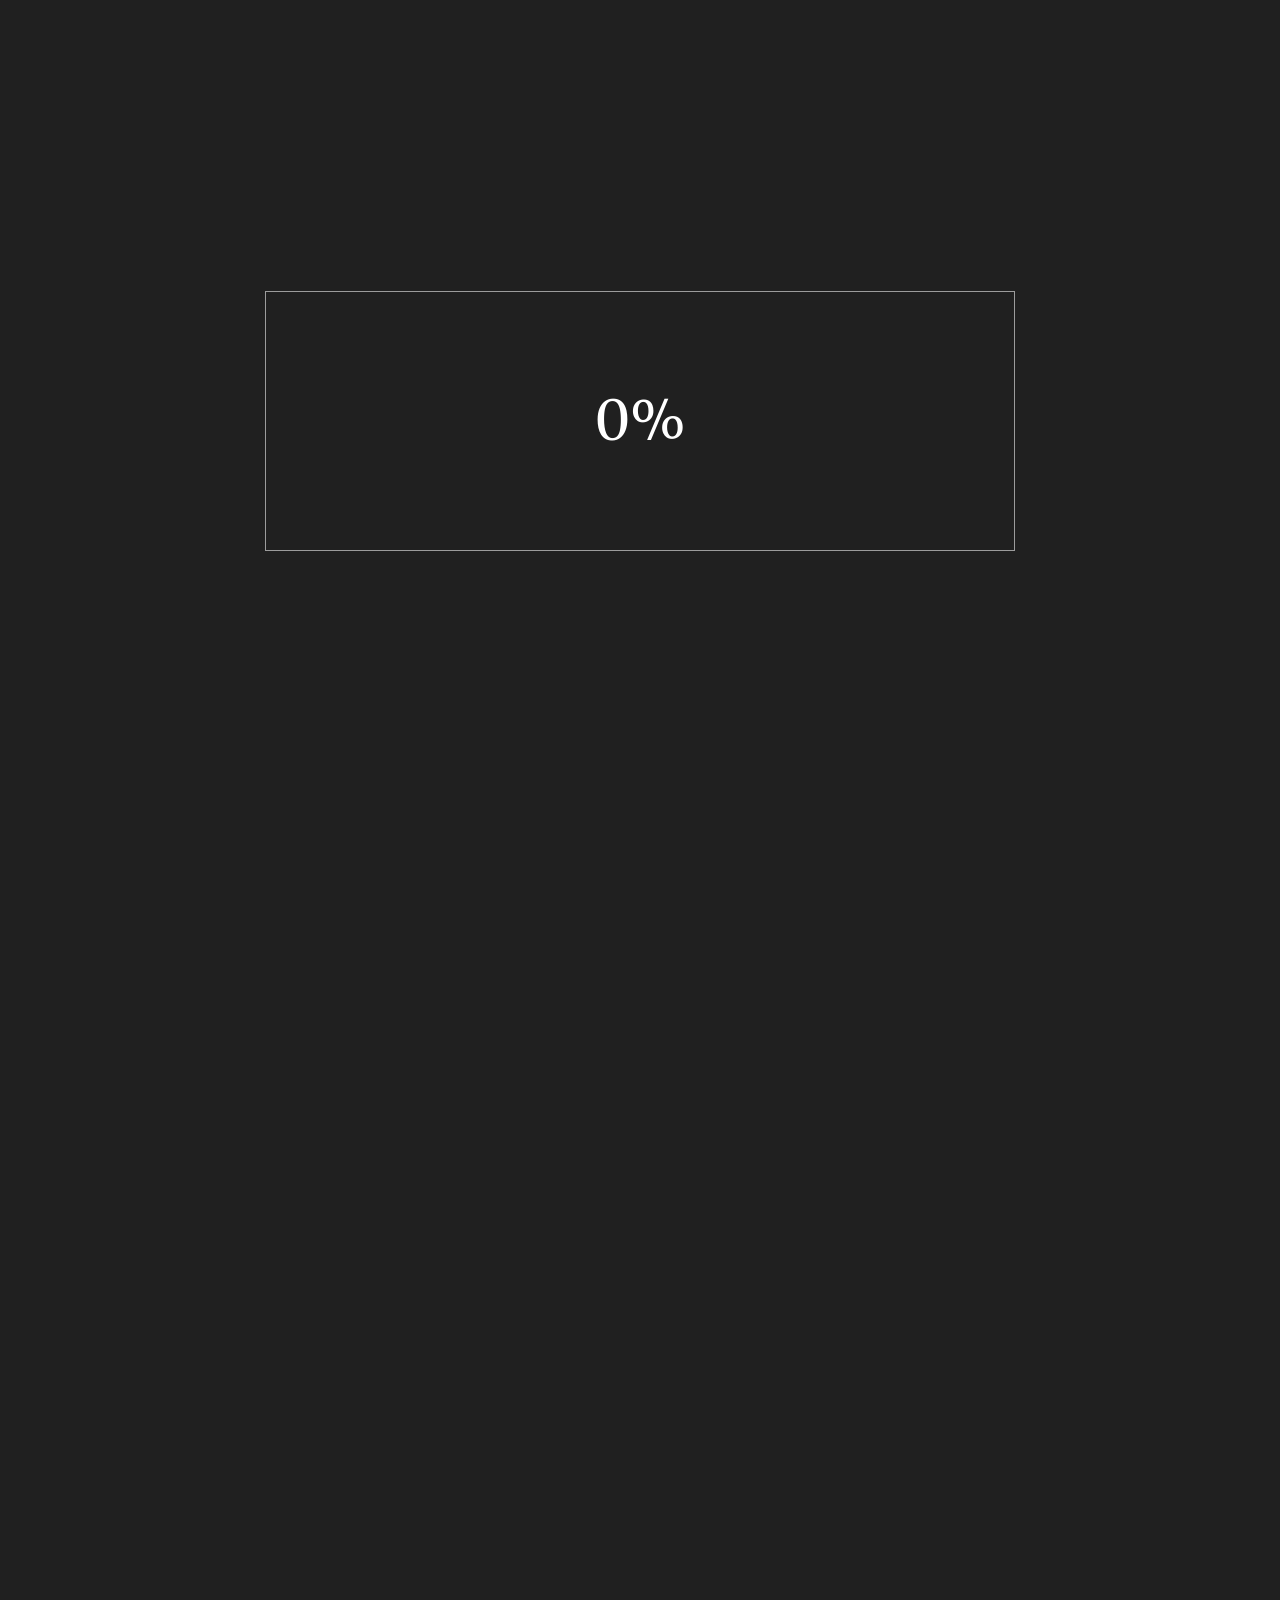
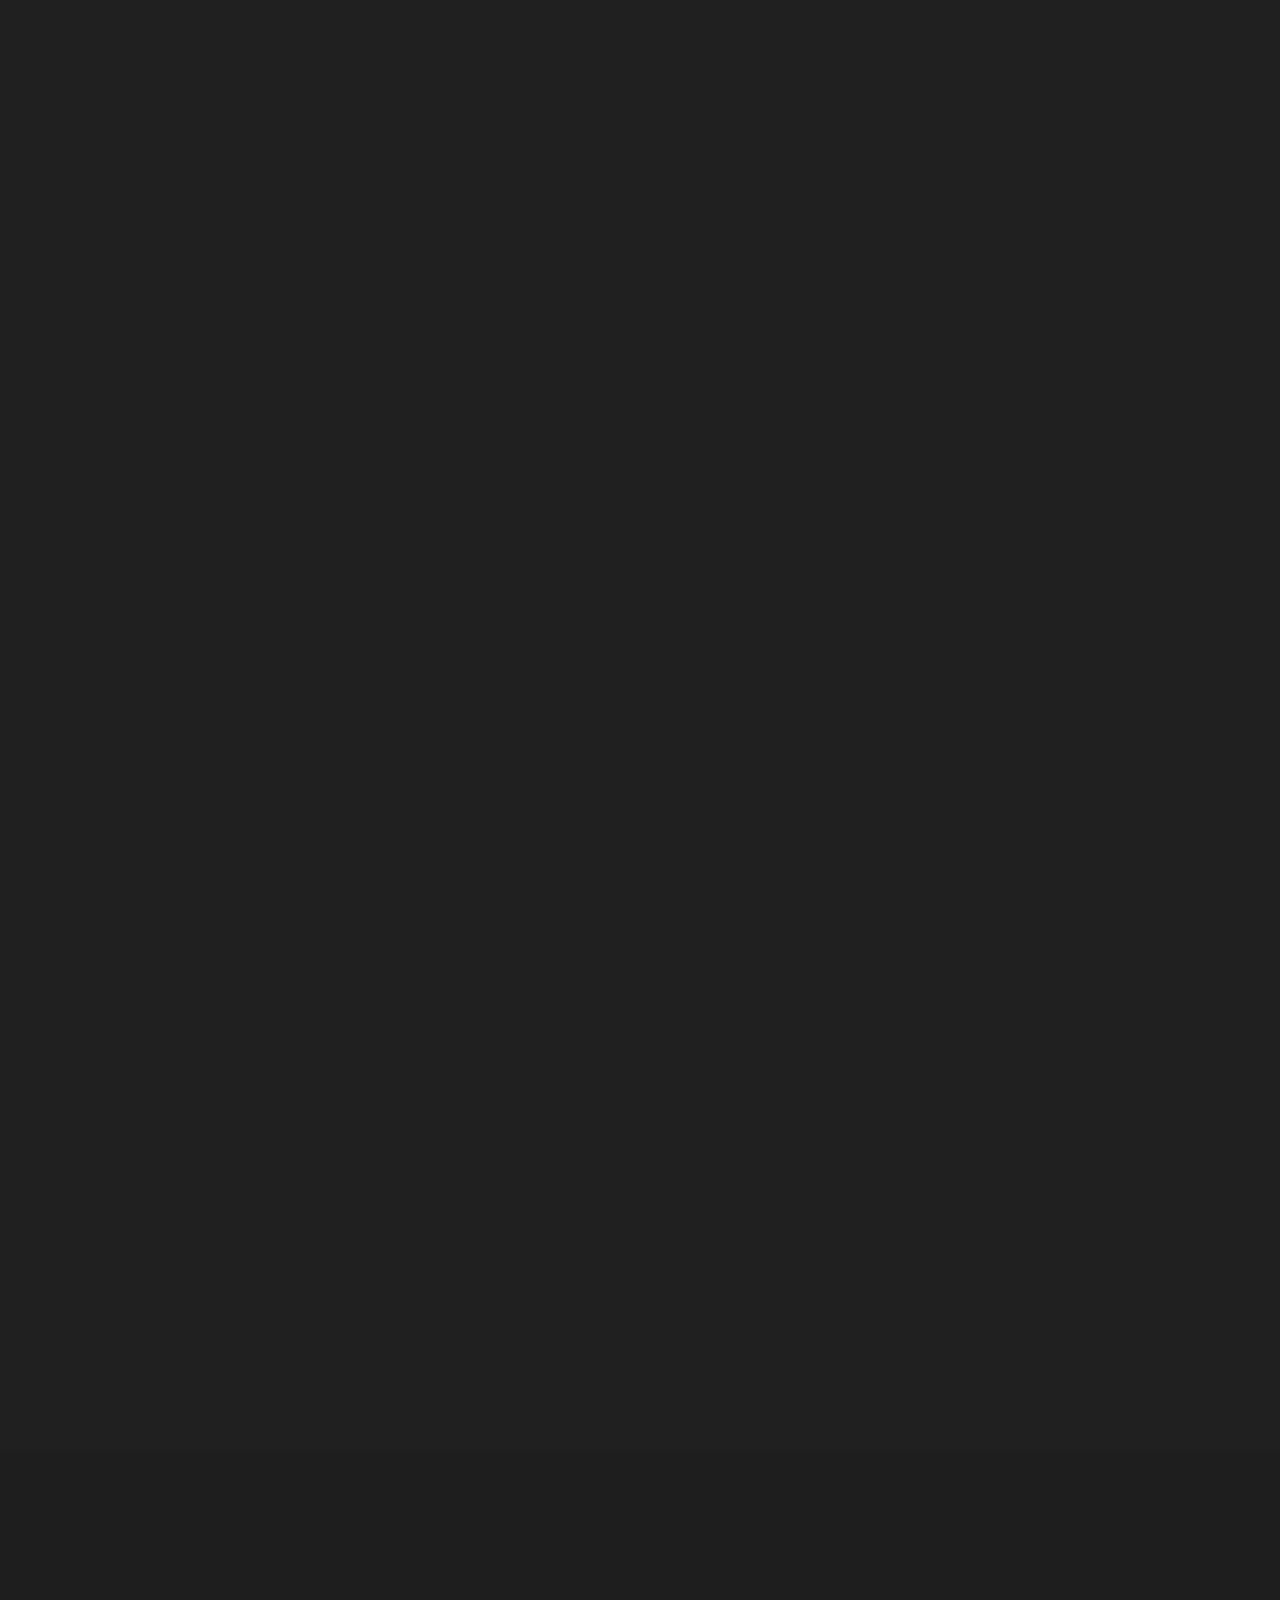
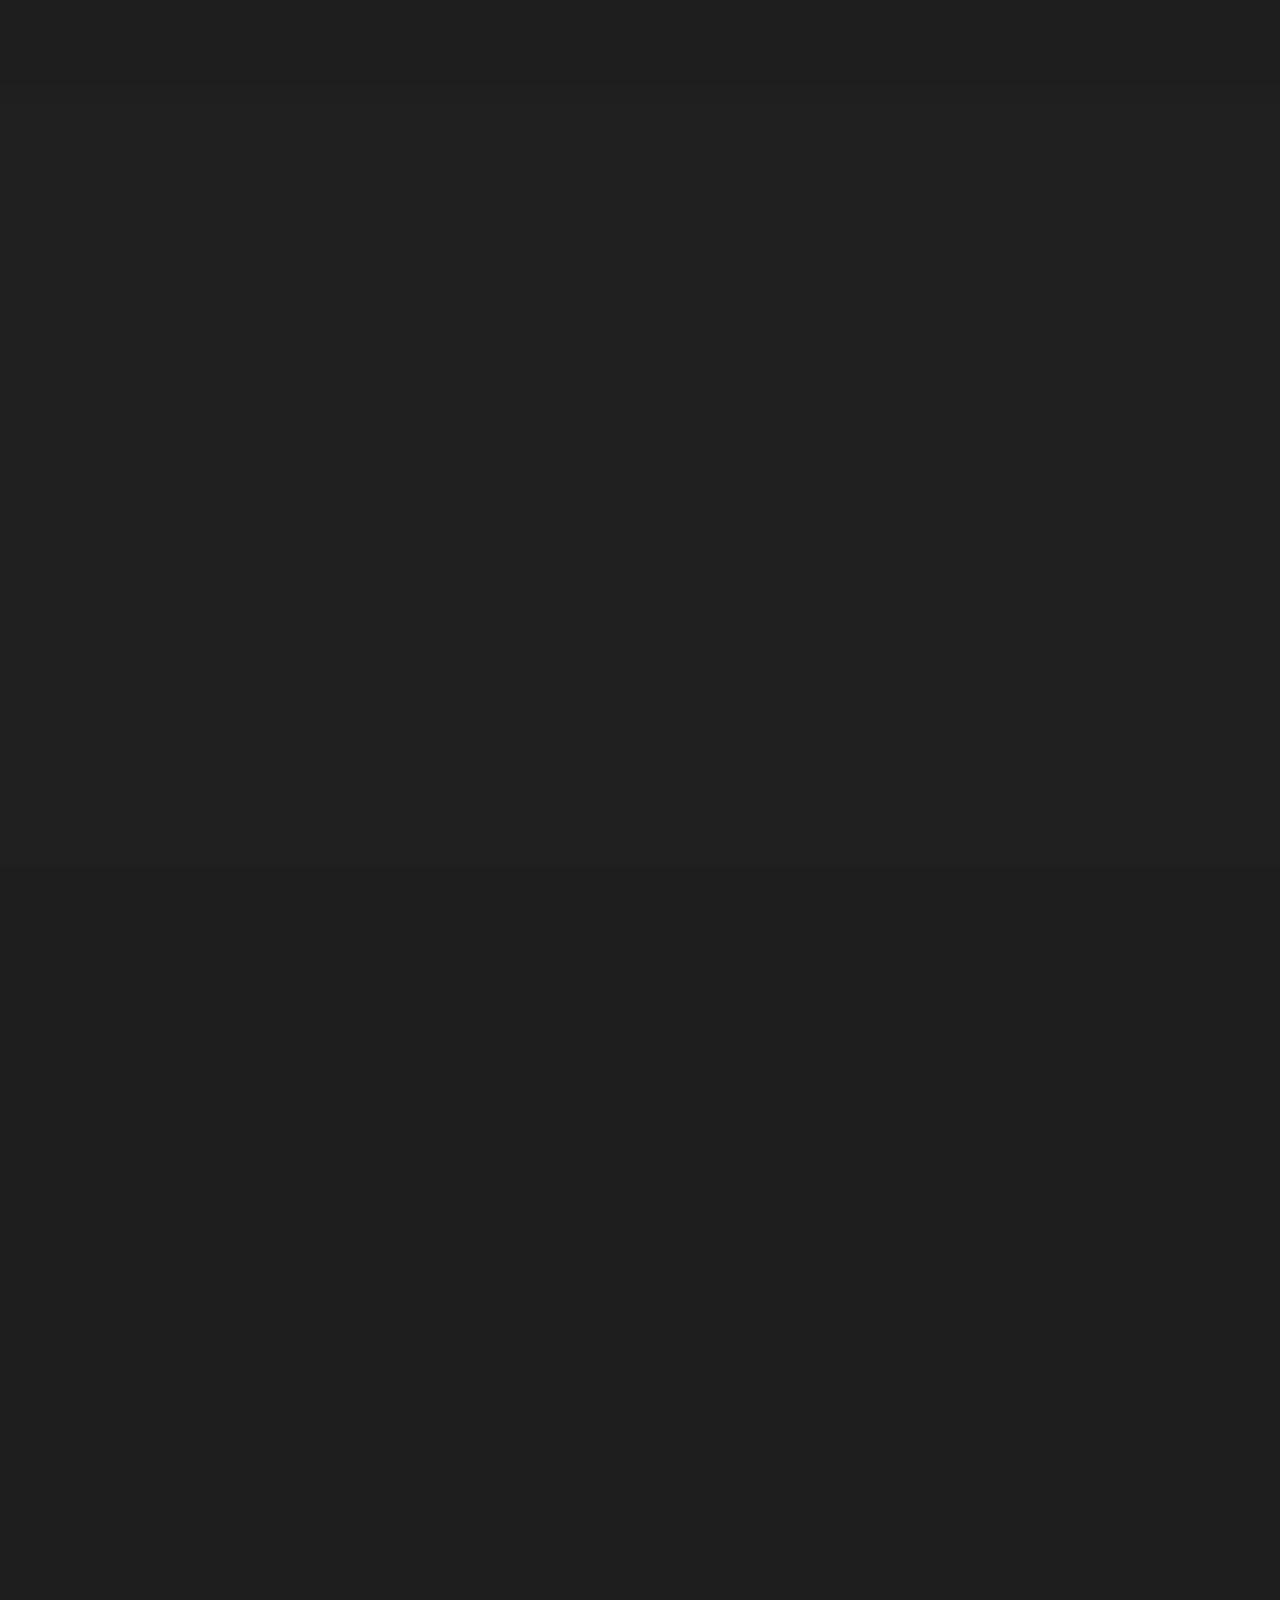
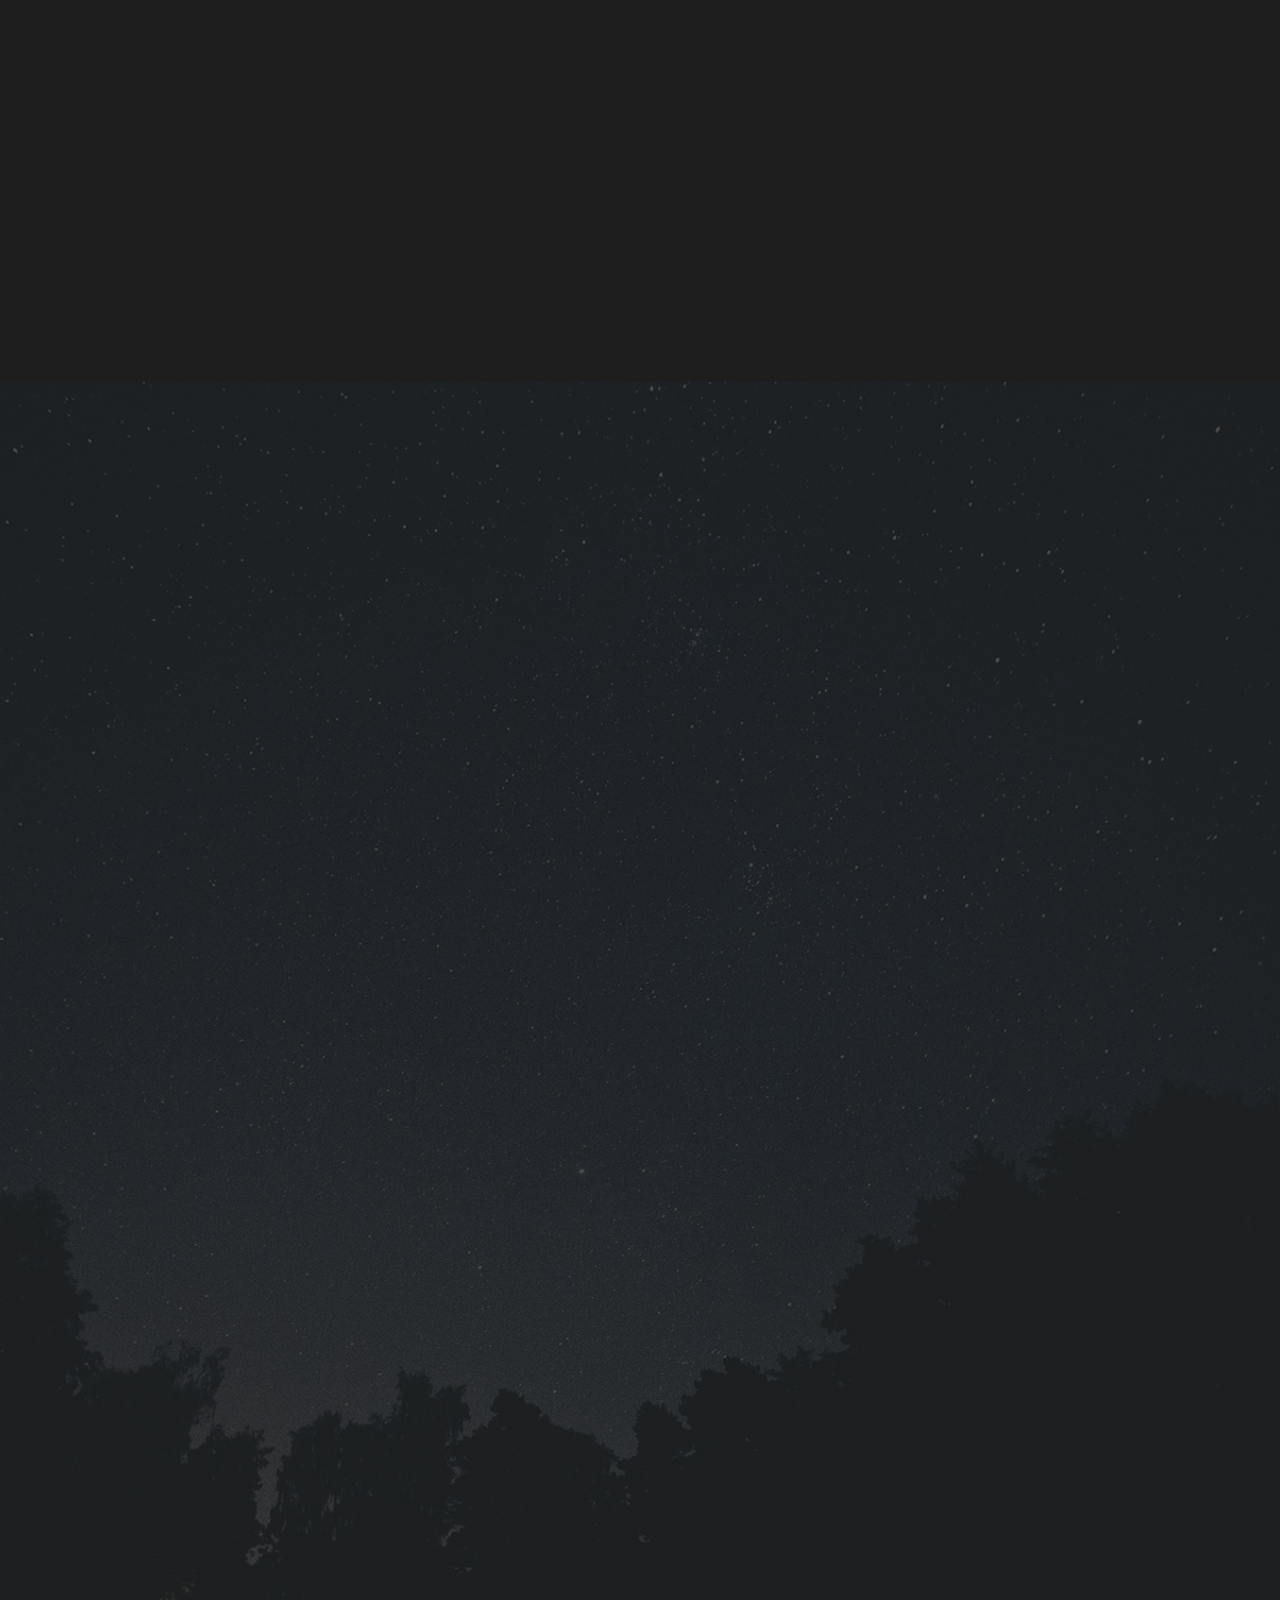
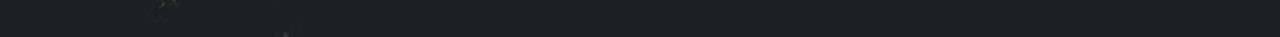
==== commit afc397b4: "Update index.html" ====
--- a/index.html
+++ b/index.html
@@ -1415,7 +1415,26 @@
                                                     </ul>
                                                 
                                                 </div>
-                                            </div> 
+                                            </div>
+						<!--YouTube-->
+						<div class="each-section col-sm-4 col-xs-12">
+                                                <div class="each-section-inner">
+                                                    
+                                                    <div class="overflow">
+                                                        <p class="title wow">Check out my latest video</p>
+                                                    </div>
+                                                    <ul class="nav">
+                                                        
+                                                        <li class="overflow">
+                                                            <div class="li-inner wow">
+                                                                <iframe width="360" height="215" src="https://www.youtube.com/embed/DsBsqrpW__U" frameborder="0" allow="accelerometer; autoplay; clipboard-write; encrypted-media; gyroscope; picture-in-picture" allowfullscreen></iframe>
+                                                            </div>
+                                                        </li>
+                                                    </ul>
+                                                
+                                                </div>
+                                            </div>
+						<!--YouTube>
                                         </div>
                                     </div> 
 
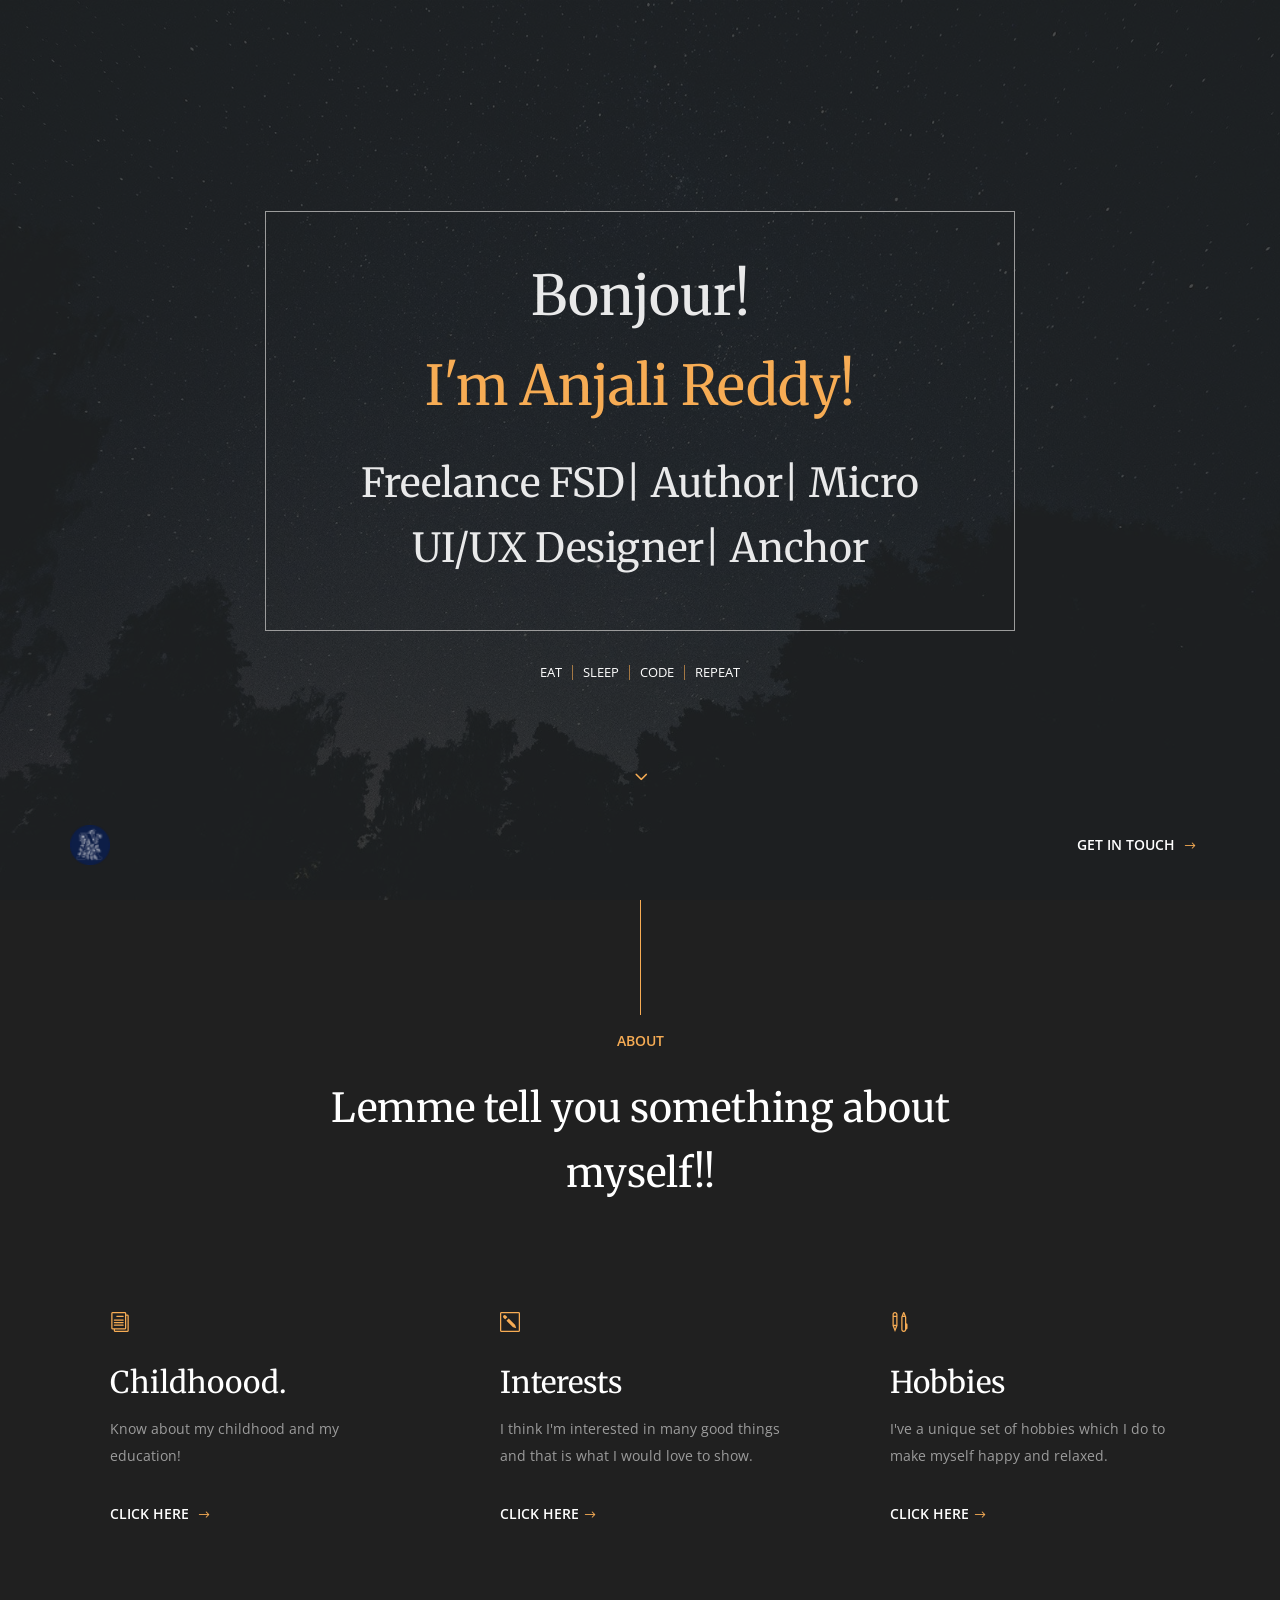
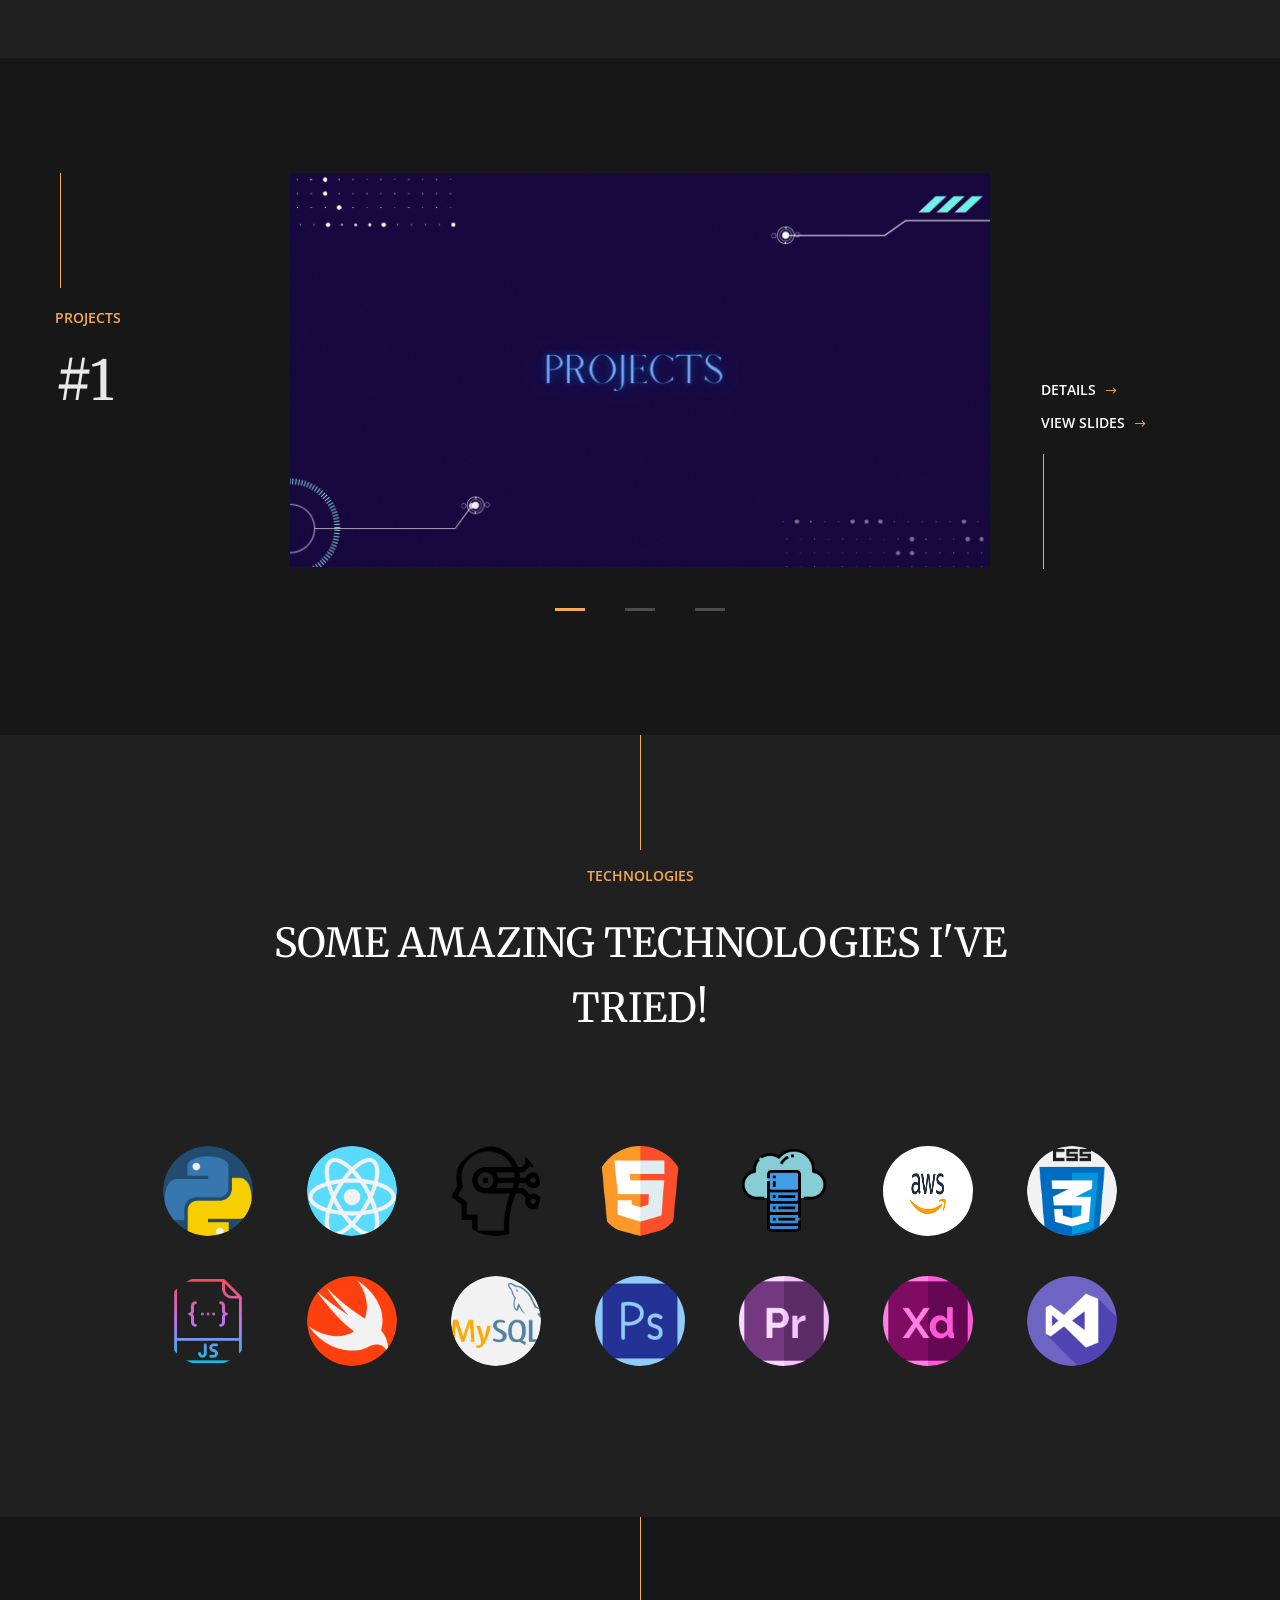
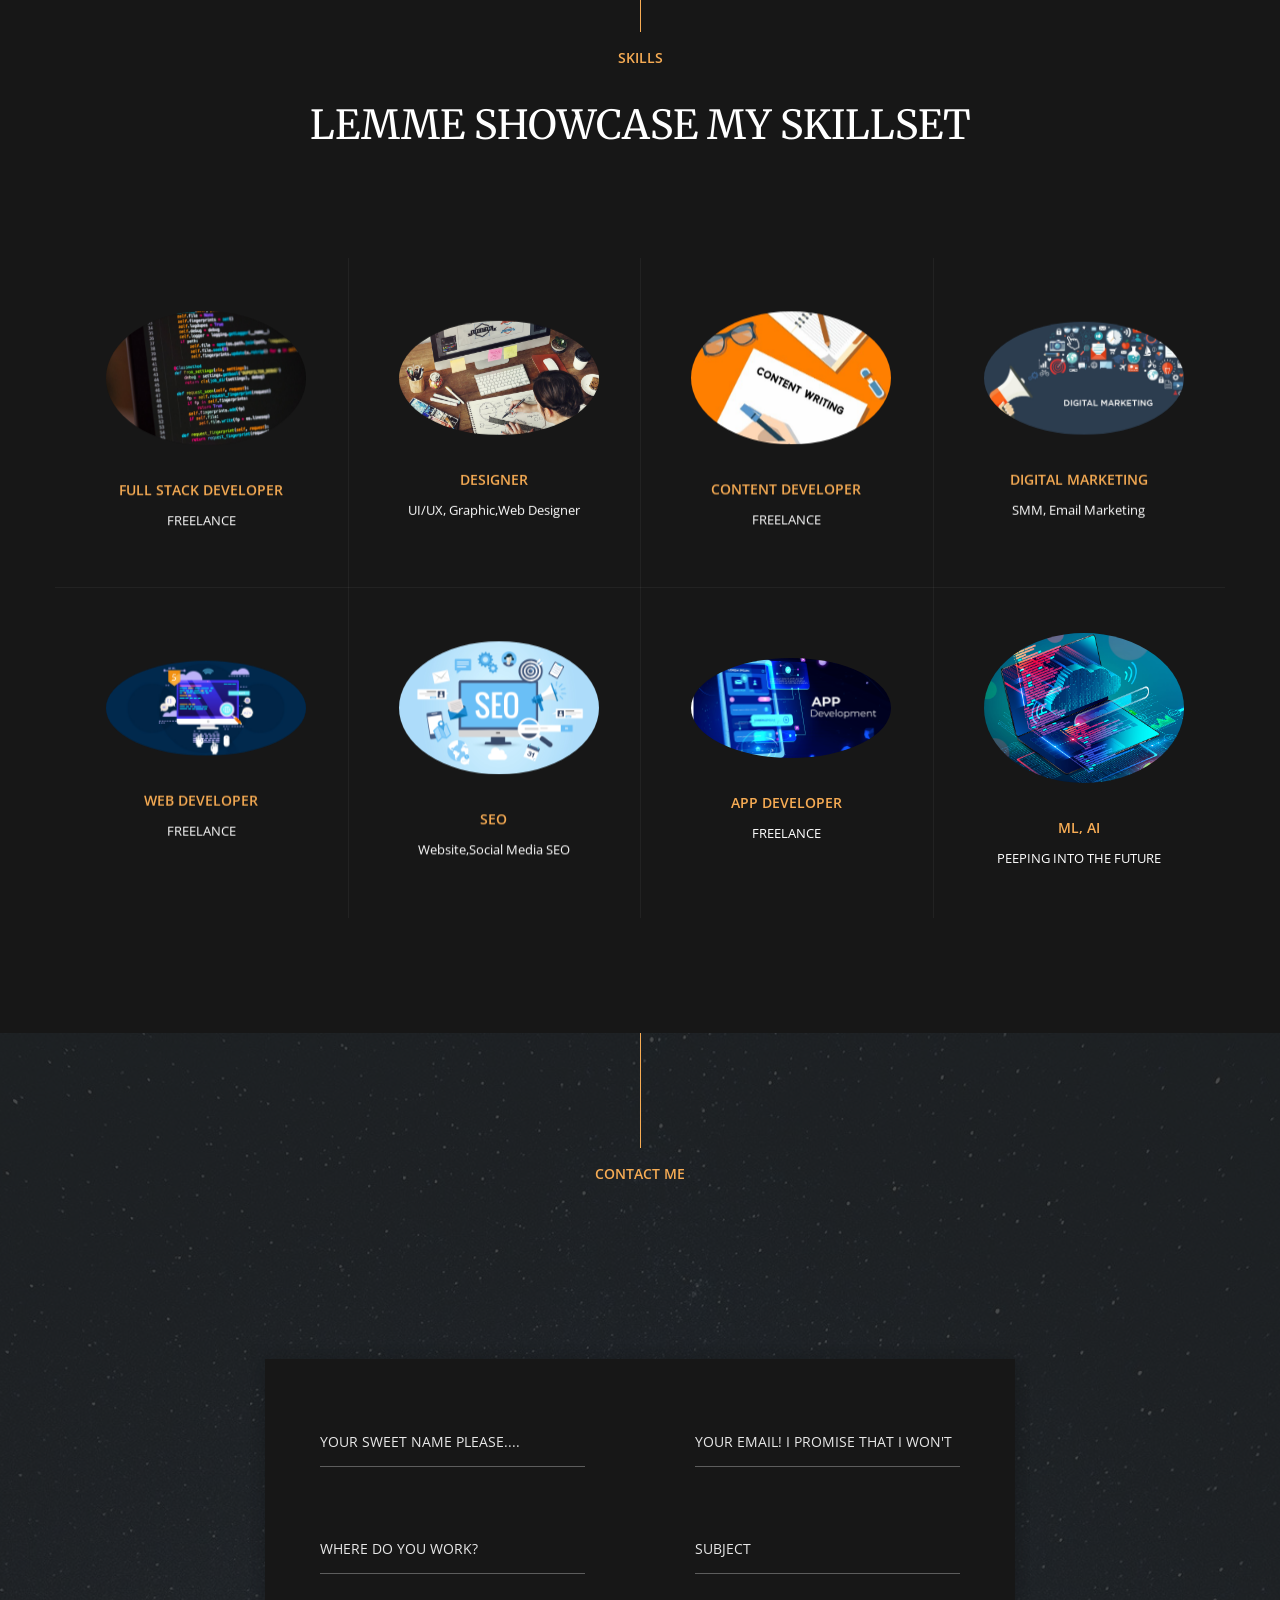
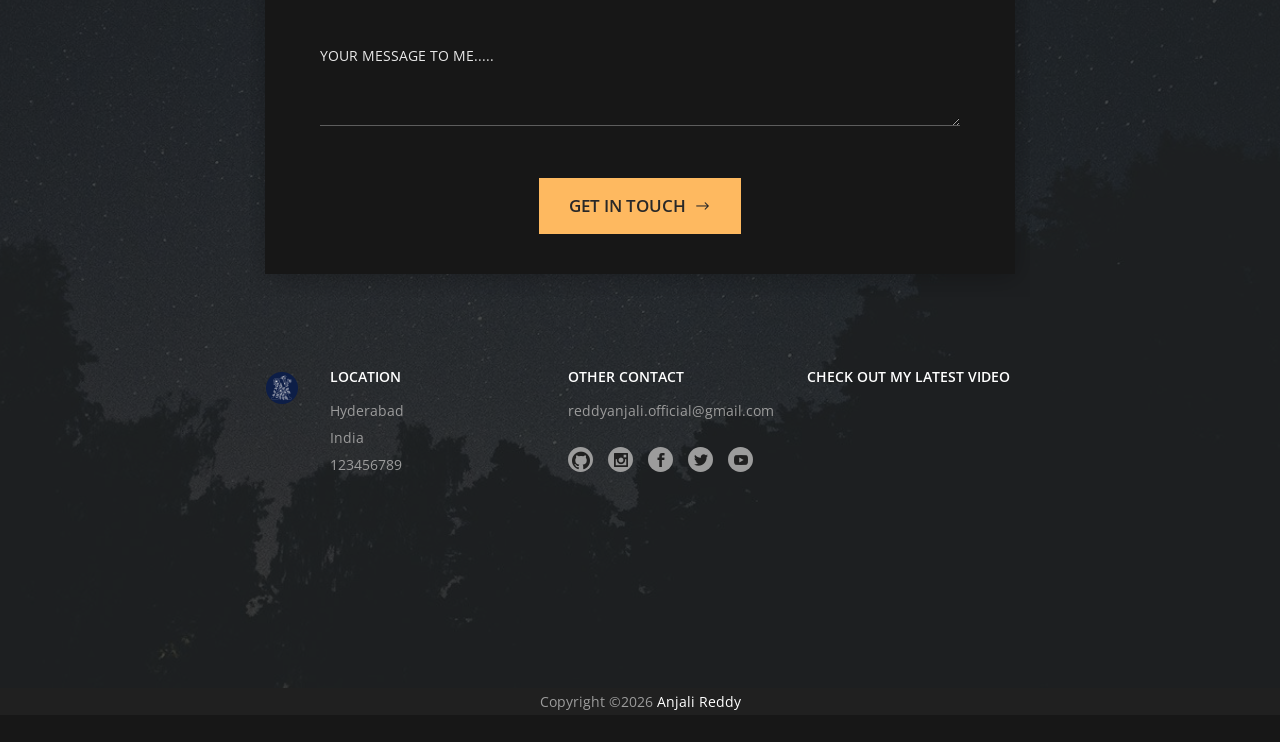
==== commit ba178793: "Update index.html" ====
--- a/index.html
+++ b/index.html
@@ -1434,7 +1434,7 @@
                                                 
                                                 </div>
                                             </div>
-						<!--YouTube>
+						<!--YouTube-->
                                         </div>
                                     </div> 
 
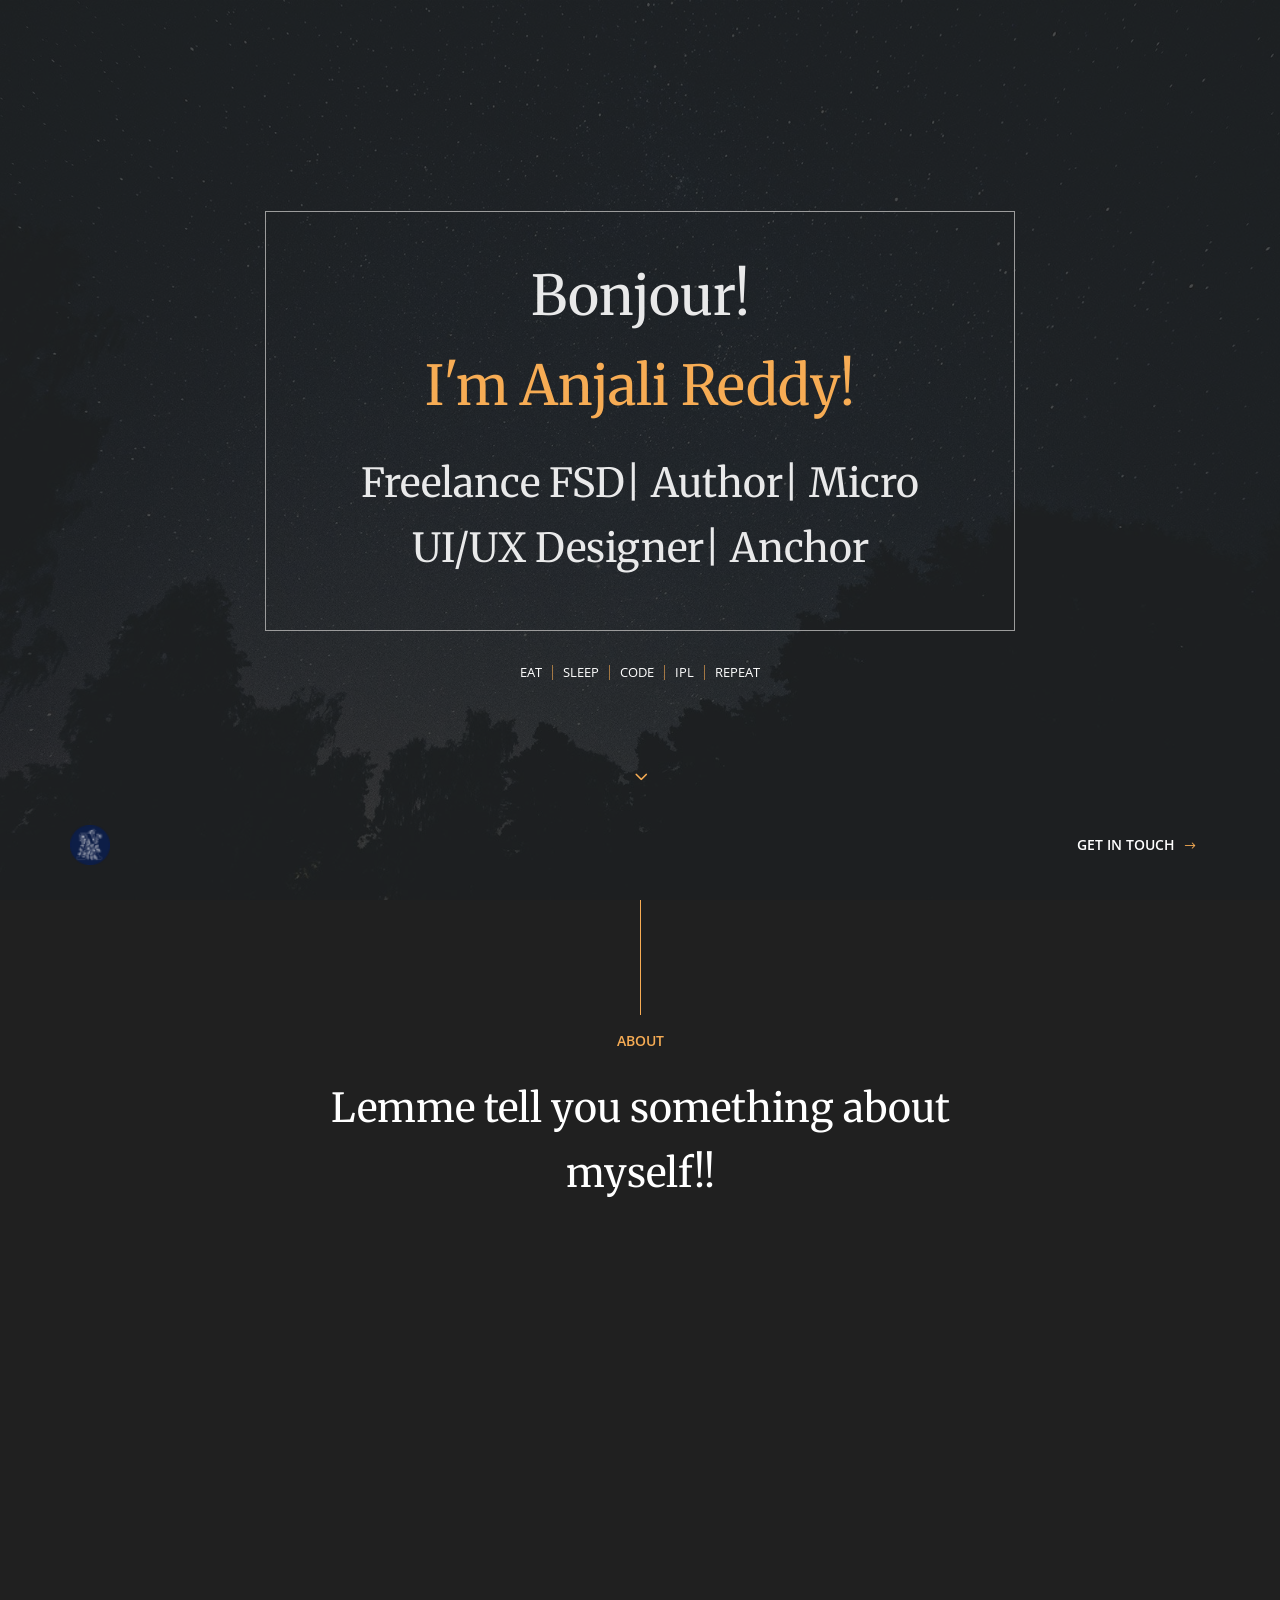
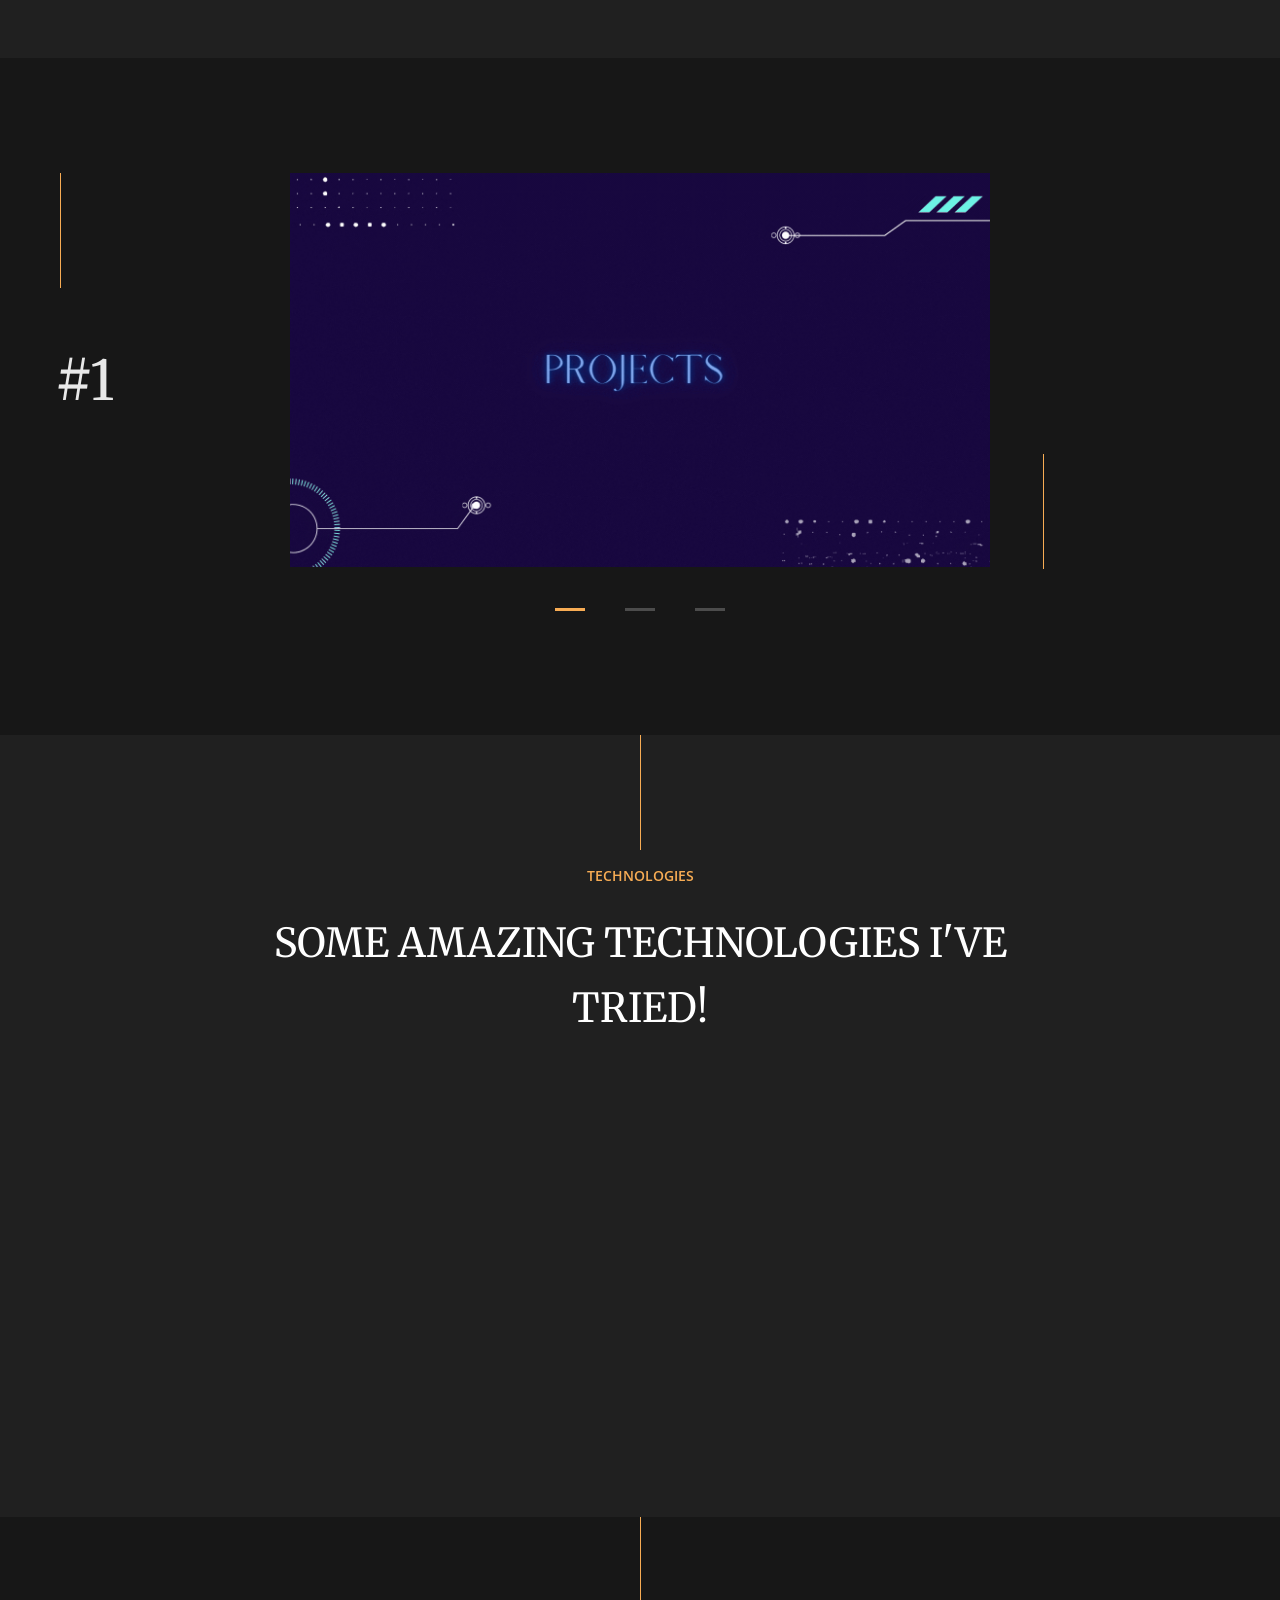
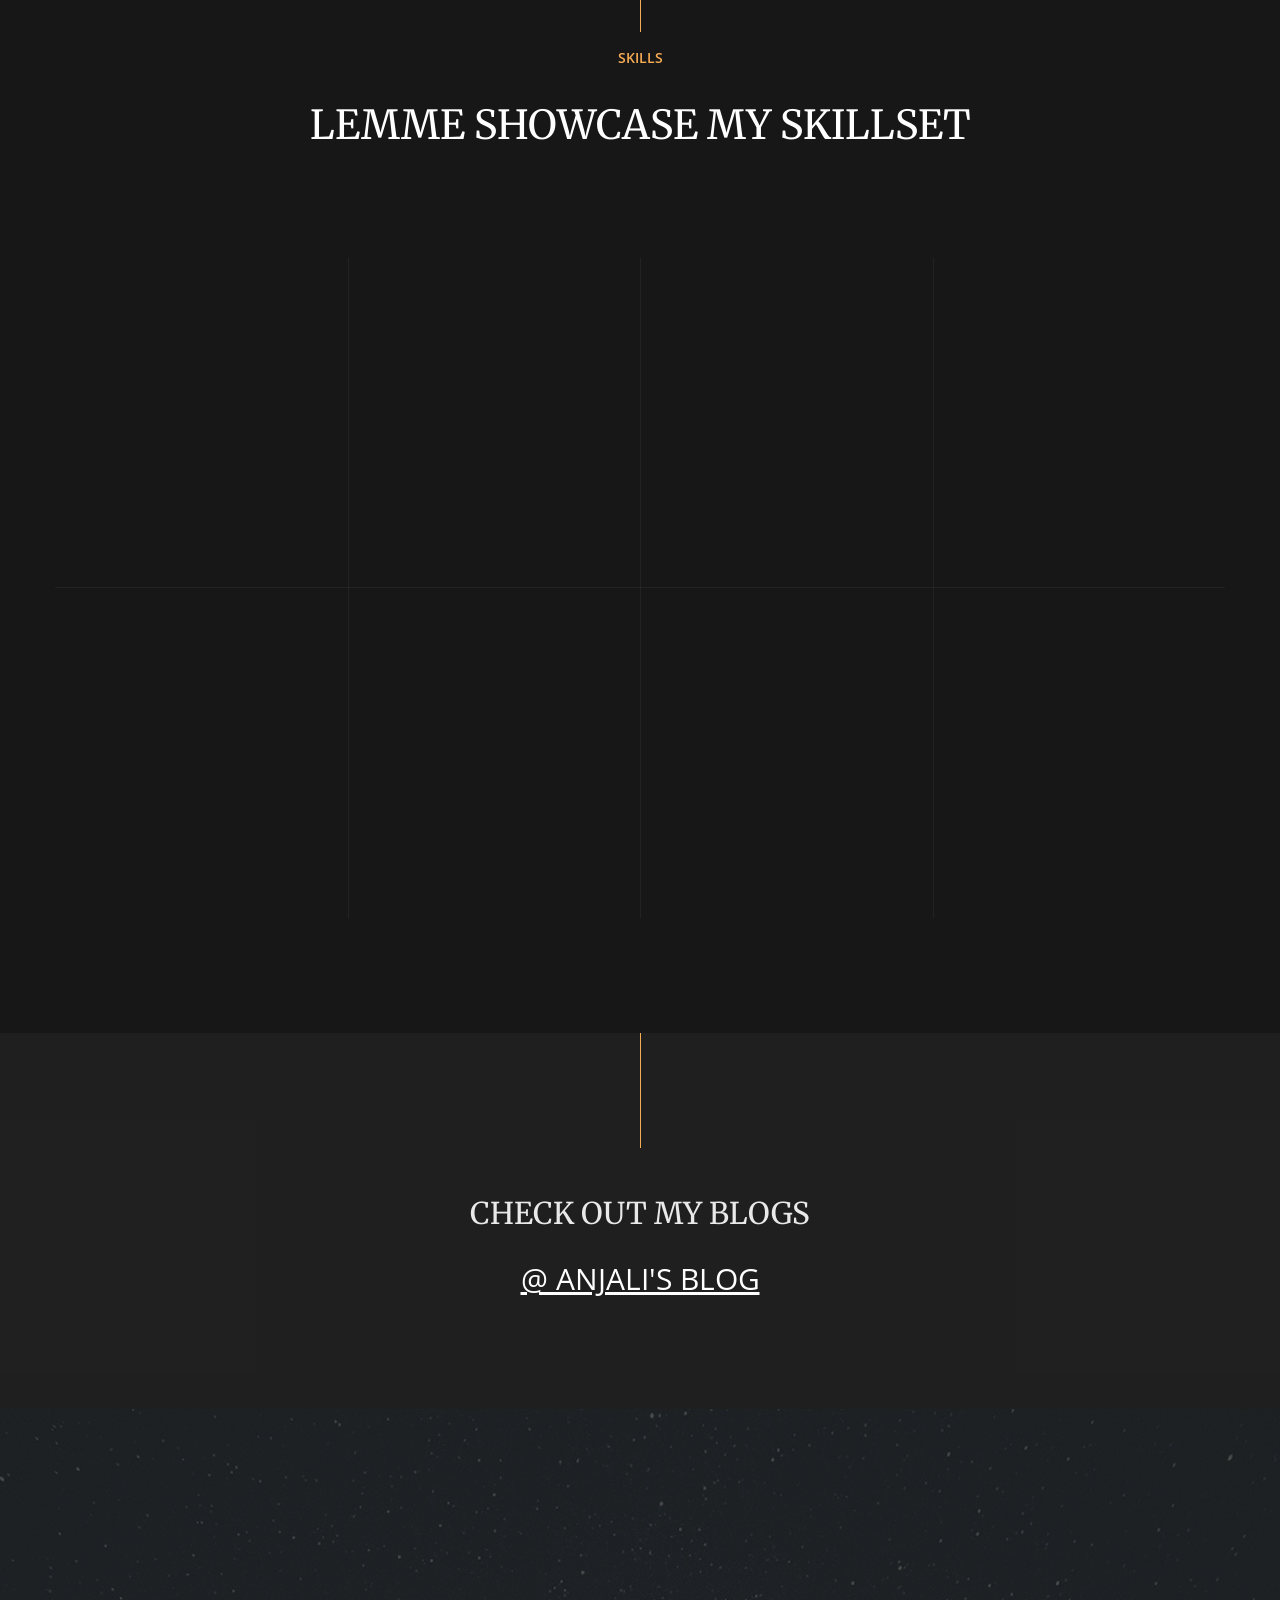
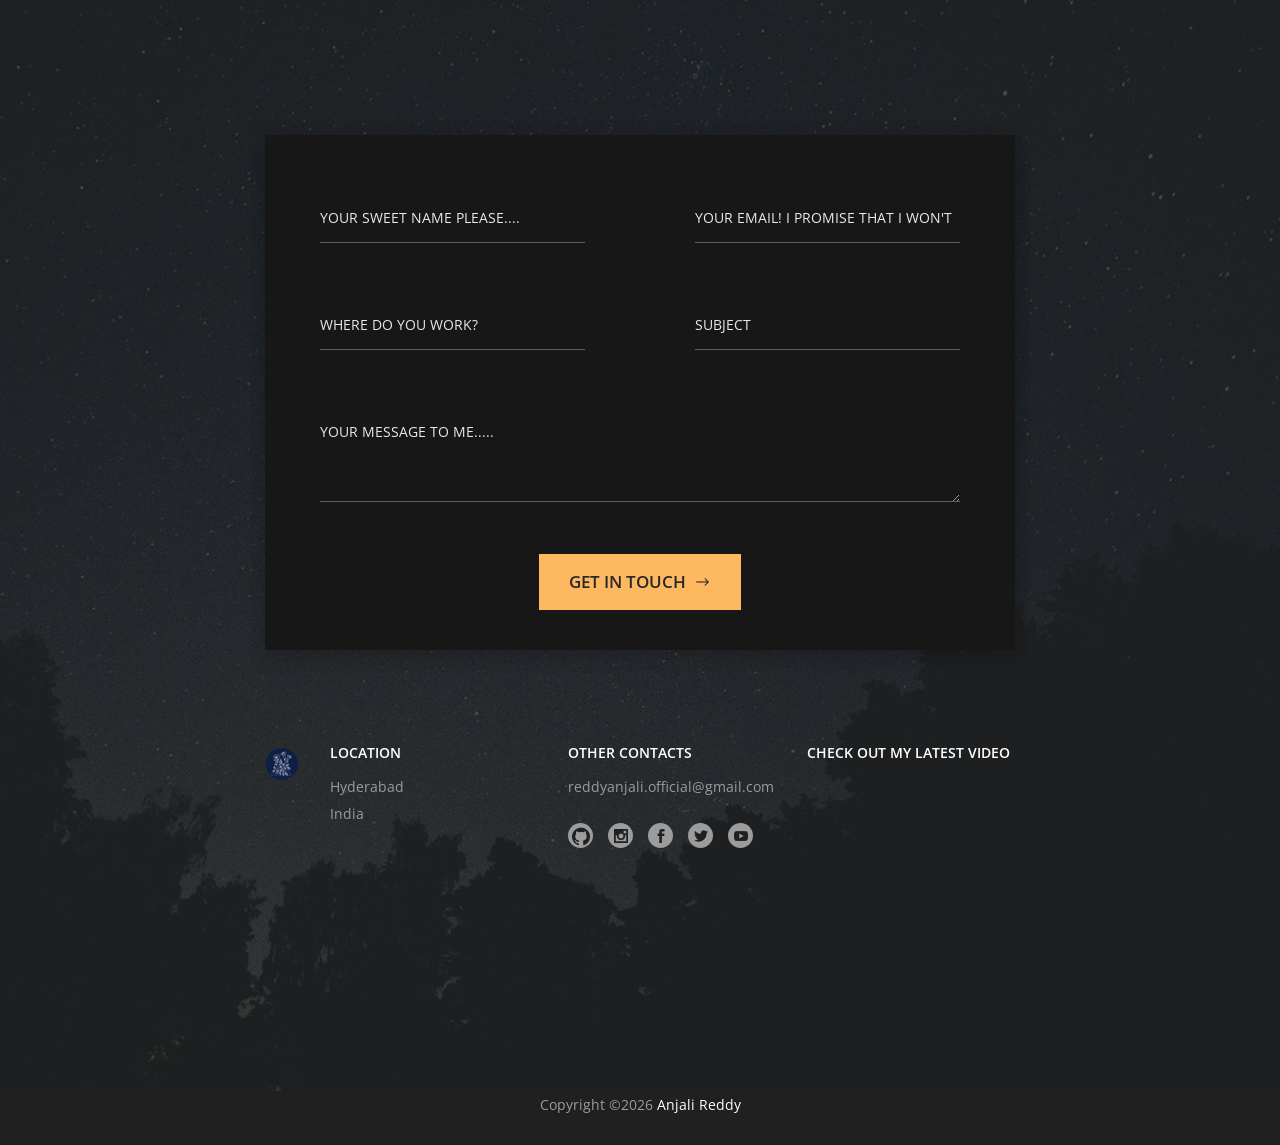
==== commit b8c17427: "Update index.html" ====
--- a/index.html
+++ b/index.html
@@ -12,7 +12,7 @@
         <!-- Meta -->
         <meta charset="utf-8">
         <meta name="description" content="Anjali Reddy" />
-        <meta name="keywords" content="portfolio, responsive, bootstrap" />
+        <meta name="keywords" content="portfolio, responsive, bootstrap, anjali reddy, sassy romanoff, blogs, anjali's blogs" />
         <meta name="developer" content="AnjaliReddy">
         <meta name="viewport" content="width=device-width, initial-scale=1, maximum-scale=1">
         <meta name="robots" content="noindex">
@@ -24,6 +24,7 @@
 
         <!-- GOOGLE FONTS -->
         <link href='https://fonts.googleapis.com/css?family=Merriweather:400,300,700,900' rel='stylesheet' type='text/css'>
+        <link rel="stylesheet" href="https://use.fontawesome.com/releases/v5.8.2/css/all.css">
         <!-- font-family: 'Merriweather', serif; -->
         <link href='https://fonts.googleapis.com/css?family=Open+Sans:400,300,600,700,800' rel='stylesheet' type='text/css'>
         <!-- font-family: 'Open Sans', sans-serif; -->
@@ -38,9 +39,12 @@
         <link rel="stylesheet" href="icons/rik-icons/styles.css">
         <link rel="stylesheet" href="https://cdnjs.cloudflare.com/ajax/libs/font-awesome/4.7.0/css/font-awesome.min.css">
 
-        <!--   COUSTOM CSS link  -->
+        <!--   CUSTOM CSS link  -->
         <link rel="stylesheet" href="css/style.css">
         <link rel="stylesheet" href="css/responsive.css">
+        <link rel="stylesheet" type="text/css" href="https://cdnjs.cloudflare.com/ajax/libs/jquery/3.2.1/jquery.min.js">
+        <link rel="stylesheet" type="text/css" href="https://cdnjs.cloudflare.com/ajax/libs/twitter-bootstrap/3.3.7/js/bootstrap.min.js">
+        
 
         <!--[if lt IE 9]>
             <script src="js/plagin-js/html5shiv.js"></script>
@@ -82,7 +86,7 @@
                         <span aria-hidden="true" class="icon"></span>
                     </button>
 
-                    <a class="navbar-brand light-logo btn-scroll" href="#home-section"><img src="images/logo.png" alt="" class="img-responsive"></a>
+                    <a class="navbar-brand light-logo btn-scroll" href="#home-section"><img src="images/logo.png" alt="logo" class="img-responsive"></a>
 
                 </div>
 
@@ -90,9 +94,10 @@
                     <ul class="nav navbar-nav navbar-right" id="navbar-nav">
                         <li><a class="btn-nav" href="#about-section">about</a></li>
                         <li><a class="btn-nav" href="#portfolio-section">portfolio</a></li>
-                        <li><a class="btn-nav" href="#technologies-section">technologies</a></li>
+                        <li><a class="btn-nav" href="#technologies-section">tech</a></li>
                         <li><a class="btn-nav" href="#skills-section">skills</a></li>
-                        <li><a class="btn-nav" href="#contact-us-section">Contact Me</a></li>
+                        <li><a class="btn-nav" href="#blog">Blog</a></li>
+                        <li><a class="btn-nav" href="#contact-us-section">Contact</a></li>
                     </ul>
                 </div>
                 <div class="navbar-collapse-right hidden-xs " >
@@ -128,8 +133,9 @@
                                     <div class="list-view">
                                         <ul class="nav">
                                             <li><a class="btn-mask" href="#">EAT</a></li>
-                                            <li><a class="btn-mask" href="#">SLEEP</a></li>
+                                            <li><a class="btn-mask" href="#">SLEEP</a></li>                                            
                                             <li><a class="btn-mask" href="#">CODE</a></li>
+                                            <li><a class="btn-mask" href="#">IPL</a></li>
                                             <li><a class="btn-mask" href="#">REPEAT</a></li>
                                         </ul>
                                     </div>
@@ -1233,7 +1239,36 @@
 
         </div>
         
-
+        <div class="section section-item combine-section hide-overlay overflow wow" id="blog">
+            <div class="overlay-color relative bg-img">
+                <div class="inner-container blog" id="blog">
+                    <div class="container">
+                      <div class="row">
+
+                            <div class="section-header col-sm-10 col-sm-offset-1">
+                                <div class="overflow">
+                                    <div class="line-outer">
+                                        <div class="line wow"></div>
+                                    </div>
+                                </div>
+                               <p>
+                
+                                </p>
+                                <h3 style="text-align: center">
+                                    CHECK OUT MY BLOGS <br><a href="blog/index.html"><u>@ ANJALI'S BLOG</u></a>
+
+                                </h3>
+                                <p>
+                                    
+                                </p>
+                            </div>  
+                        
+                    </div>
+                    
+                </div>
+                
+            </div>
+        </div>
 
         <div class=" section section-item combine-section hide-overlay overflow wow" id="contact-us-section">
             <div class="overlay-color relative bg-image-2">
@@ -1377,13 +1412,8 @@
                                                             <div class="li-inner wow">
                                                                 India
                                                             </div>
-                                                        </li>
+                                                        </li>                                                      
                                                         
-                                                        <li class="overflow">
-                                                            <div class="li-inner wow">
-                                                                <a href="callto:9167532645" class="btn-mask">123456789</a>
-                                                            </div>
-                                                        </li>
                                                     </ul>
 
                                                 </div>
@@ -1392,13 +1422,13 @@
                                                 <div class="each-section-inner">
                                                     
                                                     <div class="overflow">
-                                                        <p class="title wow">Other Contact</p>
+                                                        <p class="title wow">Other Contacts</p>
                                                     </div>
                                                     <ul class="nav">
                                                         <li class="overflow">
                                                             <div class="li-inner wow">
                                                                 <a href="mailto:reddyanjali.official@gmail.com" class="btn-mask">reddyanjali.official@gmail.com</a>
-                                                            </div>
+                                                            </div>                                                    
                                                         </li>
                                                         <li class="overflow">
                                                             <div class="li-inner wow">
@@ -1415,9 +1445,8 @@
                                                     </ul>
                                                 
                                                 </div>
-                                            </div>
-						<!--YouTube-->
-						<div class="each-section col-sm-4 col-xs-12">
+                                            </div> <!--other contacts-->
+                                            <div class="each-section col-sm-4 col-xs-12">
                                                 <div class="each-section-inner">
                                                     
                                                     <div class="overflow">
@@ -1434,9 +1463,29 @@
                                                 
                                                 </div>
                                             </div>
-						<!--YouTube-->
-                                        </div>
-                                    </div> 
+                                            <div class="each-section col-sm-4 col-xs-12">
+                                                <div class="each-section-inner">
+                                                    
+                                                    <!--<div class="overflow">
+                                                        <p class="title wow">Buy Me a Coffee</p>
+                                                    </div>-->
+                                                    <ul class="nav">
+                                                        <li class="overflow">
+                                                            <div class="li-inner wow">                                                        
+                                                                <script data-name="BMC-Widget" src="https://cdnjs.buymeacoffee.com/1.0.0/widget.prod.min.js" data-id="reddyanjali" data-description="Support me on Buy me a coffee!" data-message="Thank you for visiting. You can now buy me a coffee!" data-color="#BD5FFF" data-position="Right" data-x_margin="18" data-y_margin="18"></script>
+                                                            </div>                                                    
+                                                        </li>
+                                                        
+                                                    </ul>
+                                                
+                                                </div>
+                                            </div> 
+                                        </div>
+                                    </div><!--second part of footer-->
+
+
+                                 
+
 
                                 </div> 
                             </div>
@@ -1447,6 +1496,7 @@
             </div>
 
         </div>
+
         <div class="text-center pb-3">
             <p class="mb-0">Copyright ©<script>var CurrentYear = new Date().getFullYear()
             document.write(CurrentYear)</script> <a href="https://reddyanjali.me/">Anjali Reddy</a></p>
@@ -1459,6 +1509,8 @@
         <script src="js/plagin-js/plagin.js"></script>
 
 
+
+
         <script src="js/custom-scripts.js"></script>
 
 
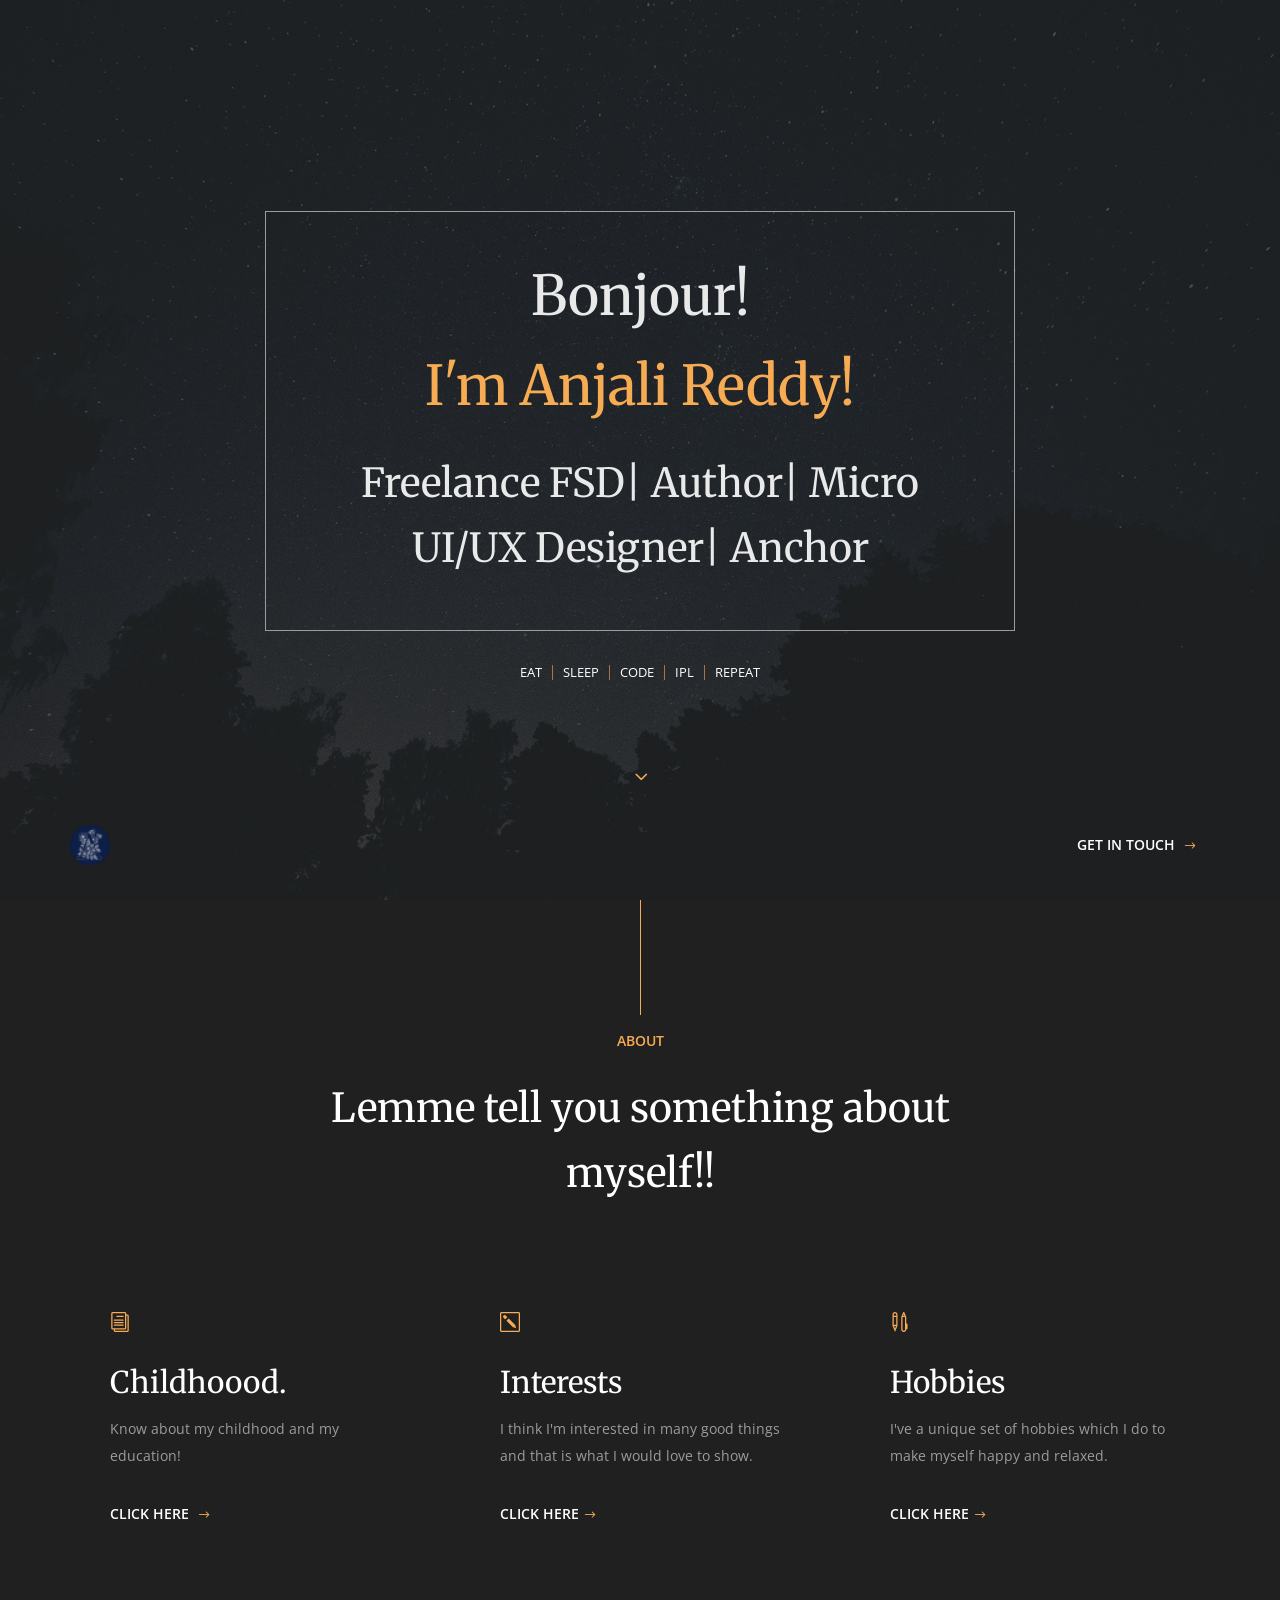
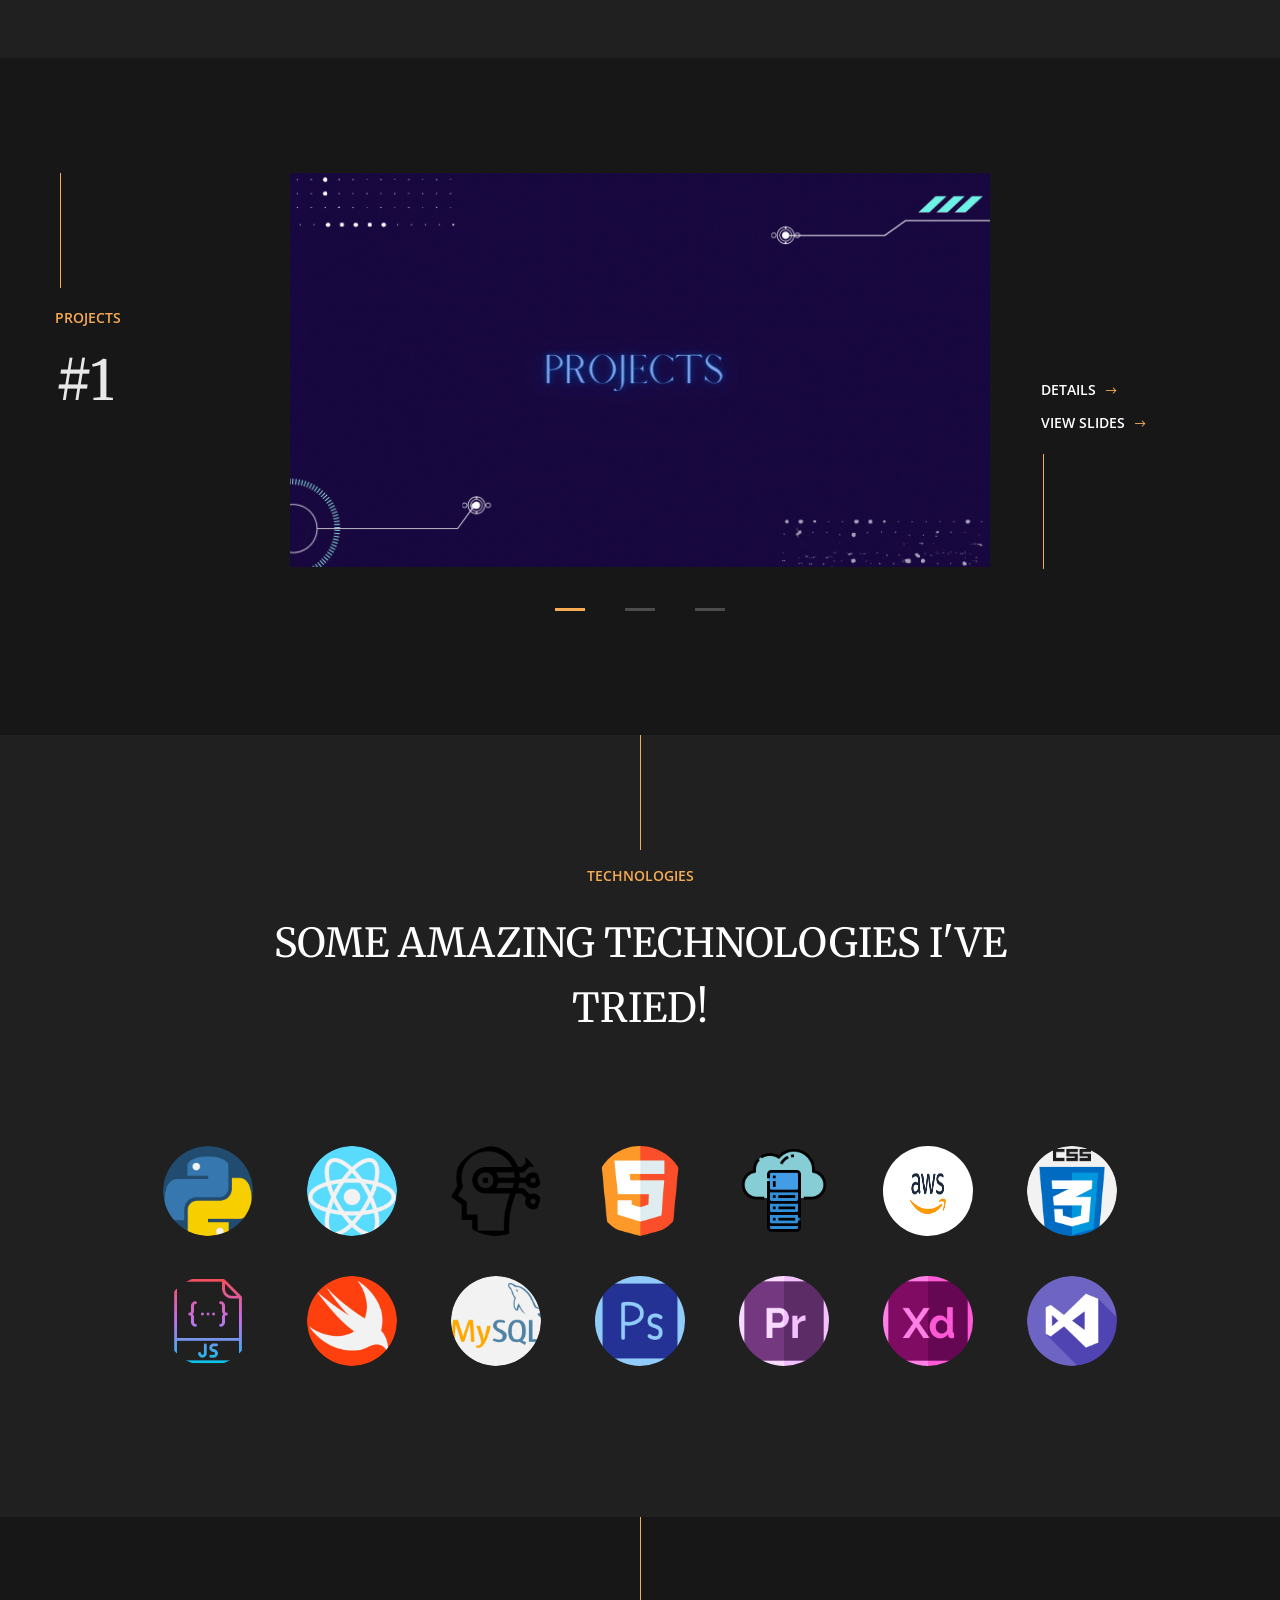
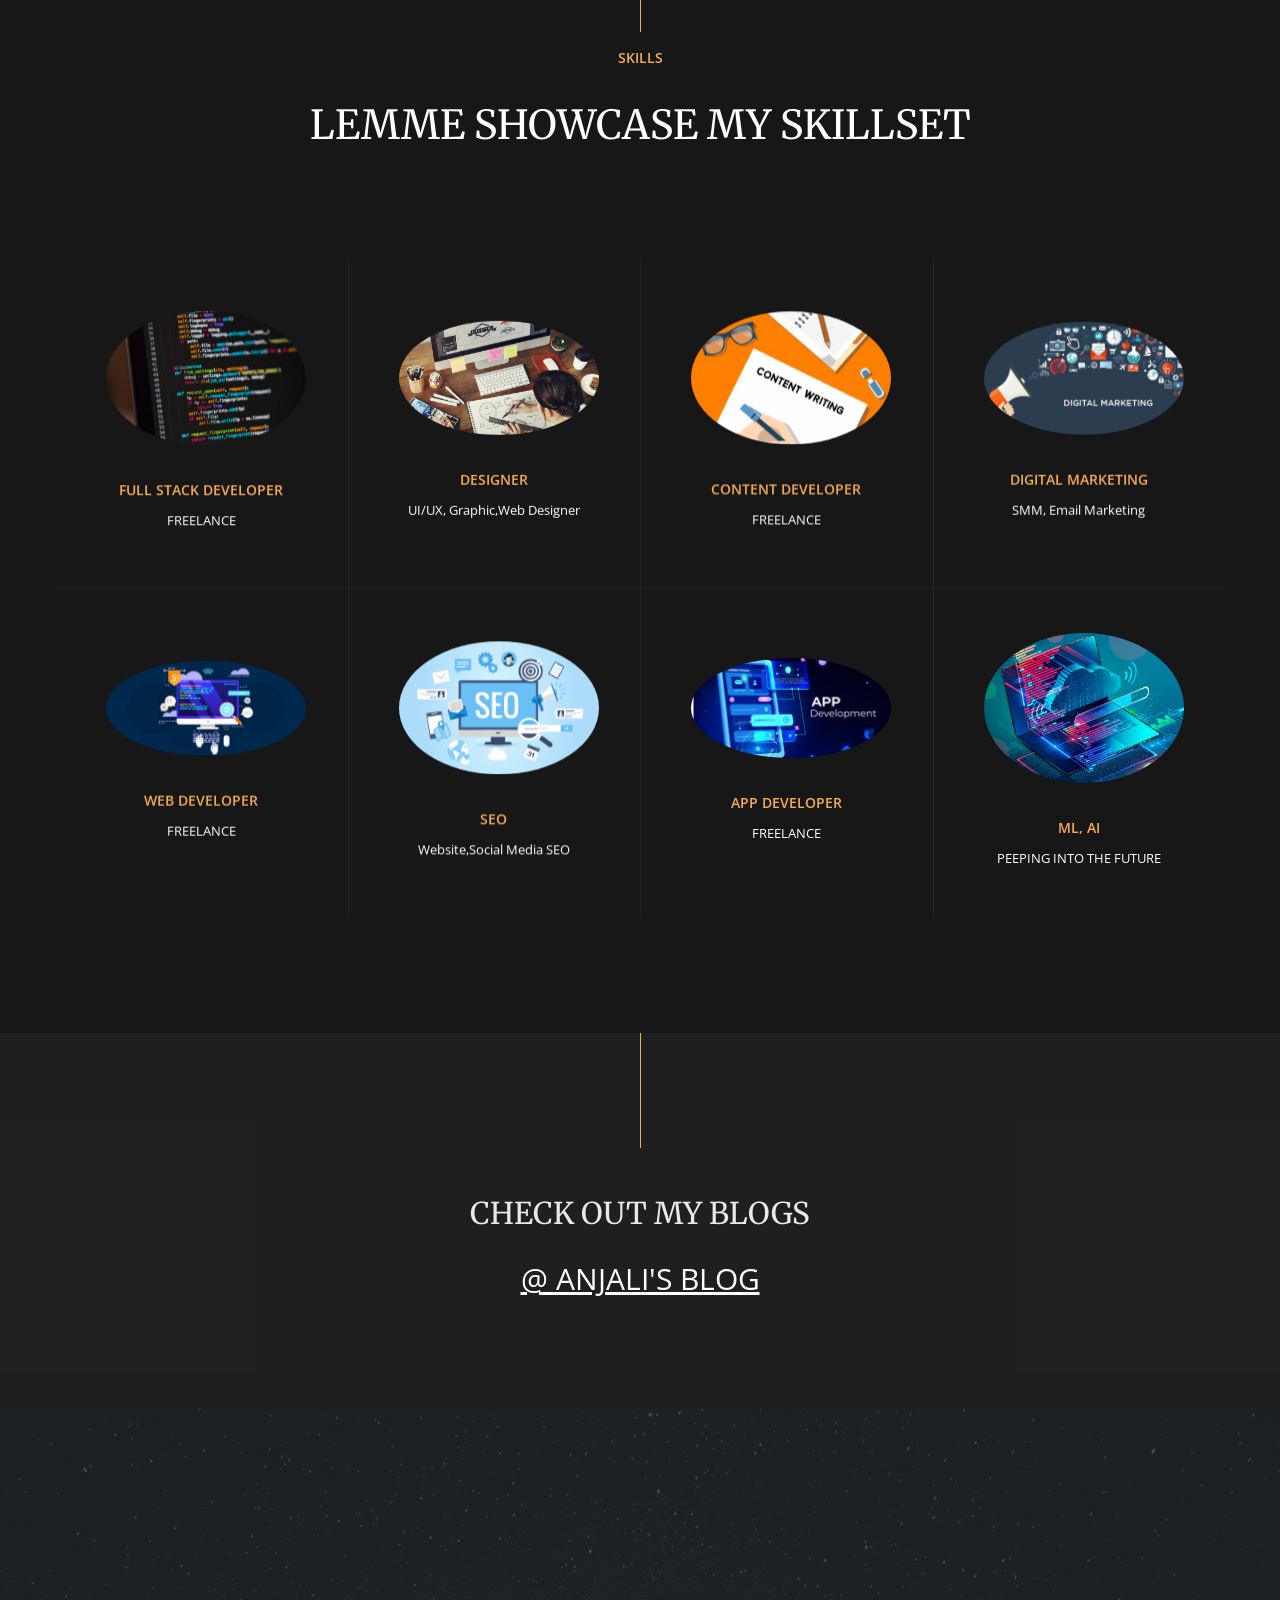
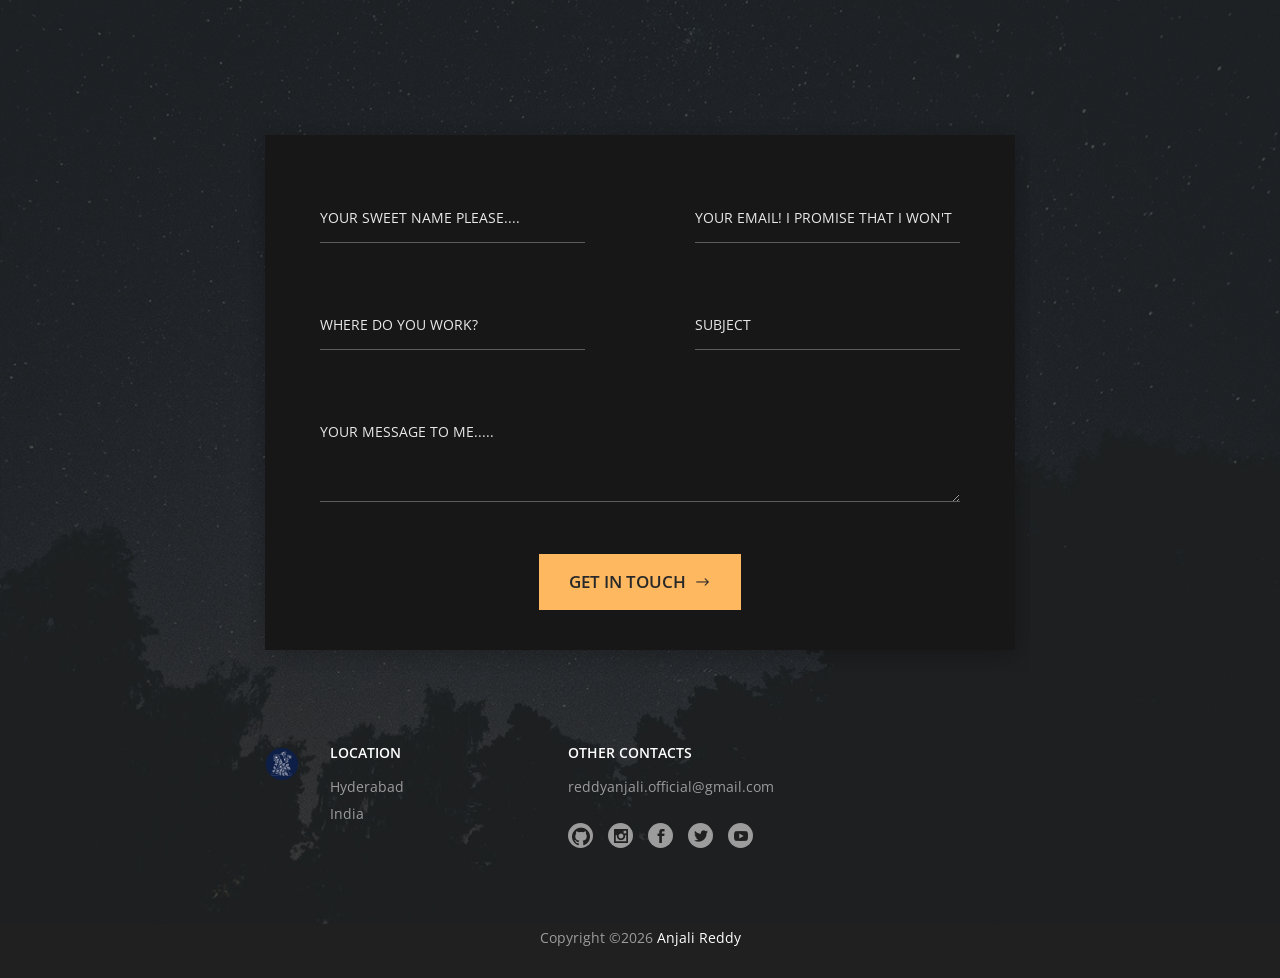
==== commit 4b5844cf: "Update index.html" ====
--- a/index.html
+++ b/index.html
@@ -1446,23 +1446,7 @@
                                                 
                                                 </div>
                                             </div> <!--other contacts-->
-                                            <div class="each-section col-sm-4 col-xs-12">
-                                                <div class="each-section-inner">
-                                                    
-                                                    <div class="overflow">
-                                                        <p class="title wow">Check out my latest video</p>
-                                                    </div>
-                                                    <ul class="nav">
-                                                        
-                                                        <li class="overflow">
-                                                            <div class="li-inner wow">
-                                                                <iframe width="360" height="215" src="https://www.youtube.com/embed/DsBsqrpW__U" frameborder="0" allow="accelerometer; autoplay; clipboard-write; encrypted-media; gyroscope; picture-in-picture" allowfullscreen></iframe>
-                                                            </div>
-                                                        </li>
-                                                    </ul>
-                                                
-                                                </div>
-                                            </div>
+                                            
                                             <div class="each-section col-sm-4 col-xs-12">
                                                 <div class="each-section-inner">
                                                     
